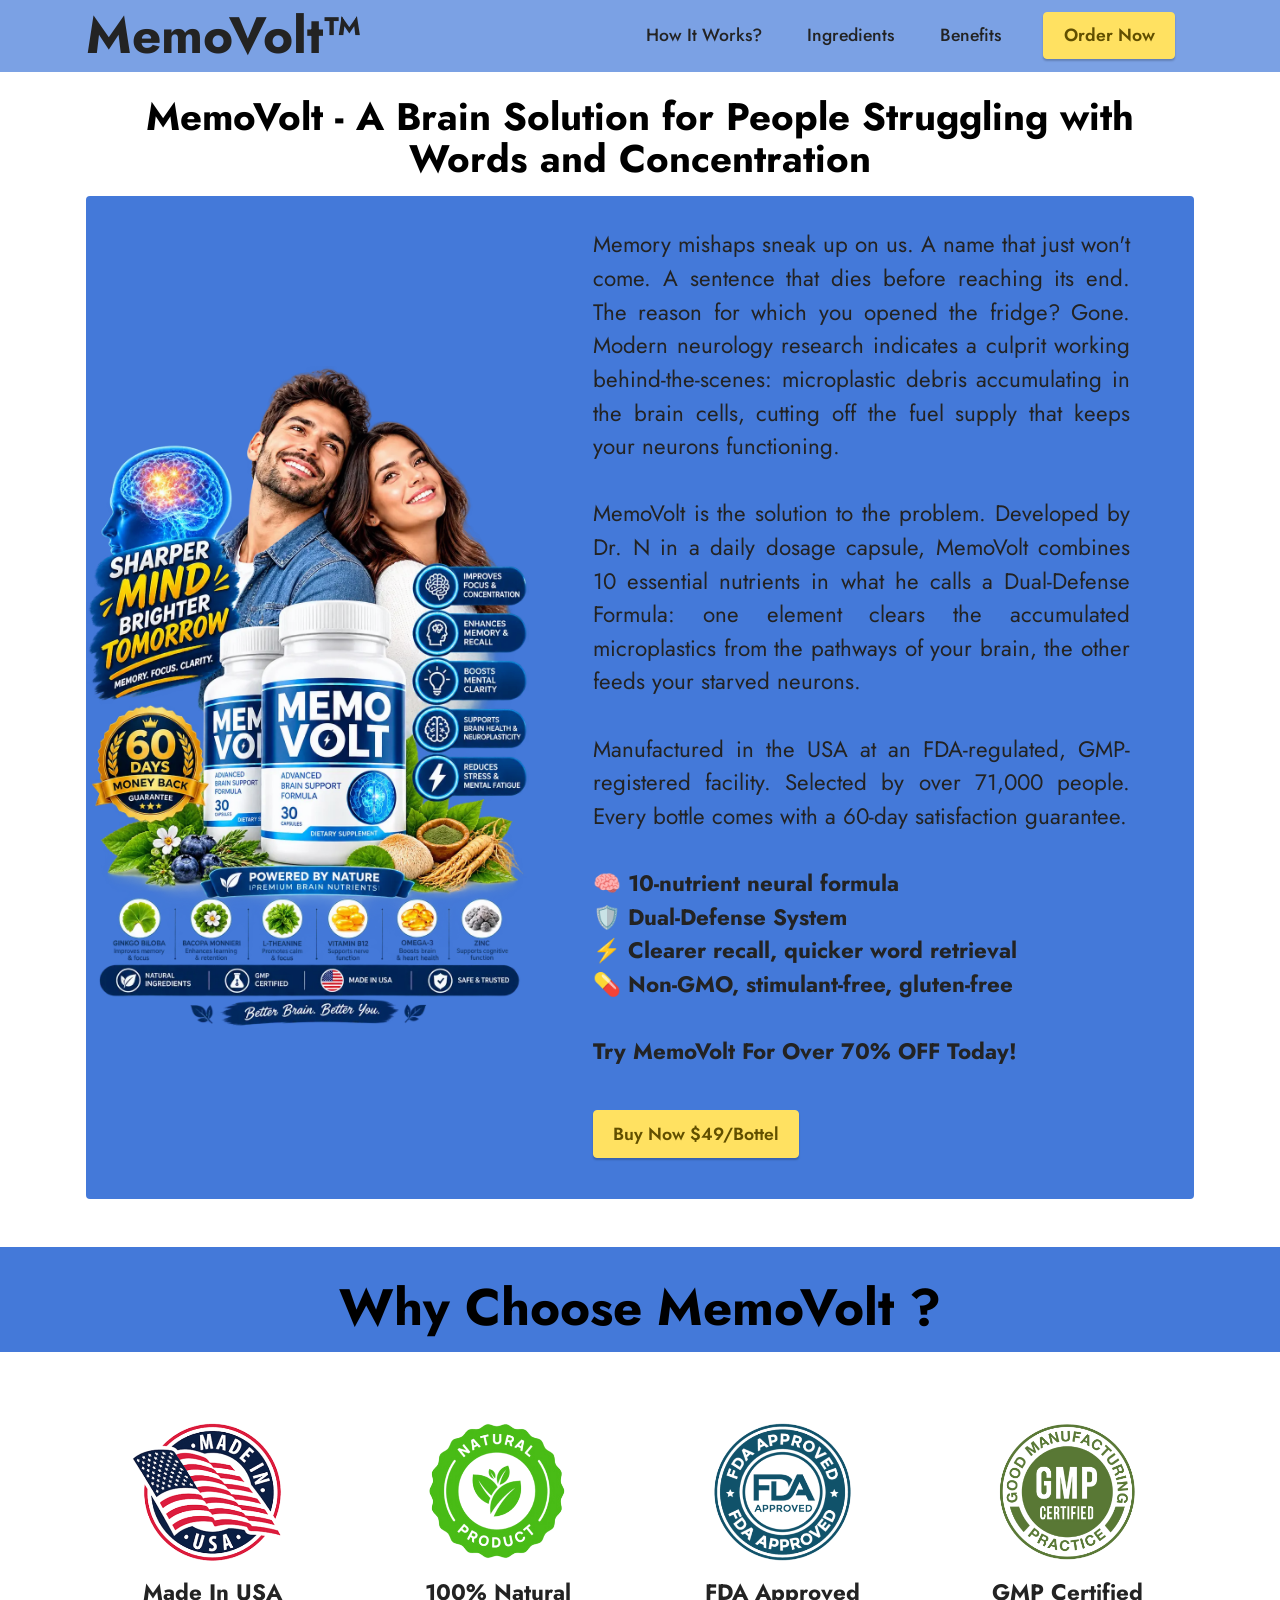
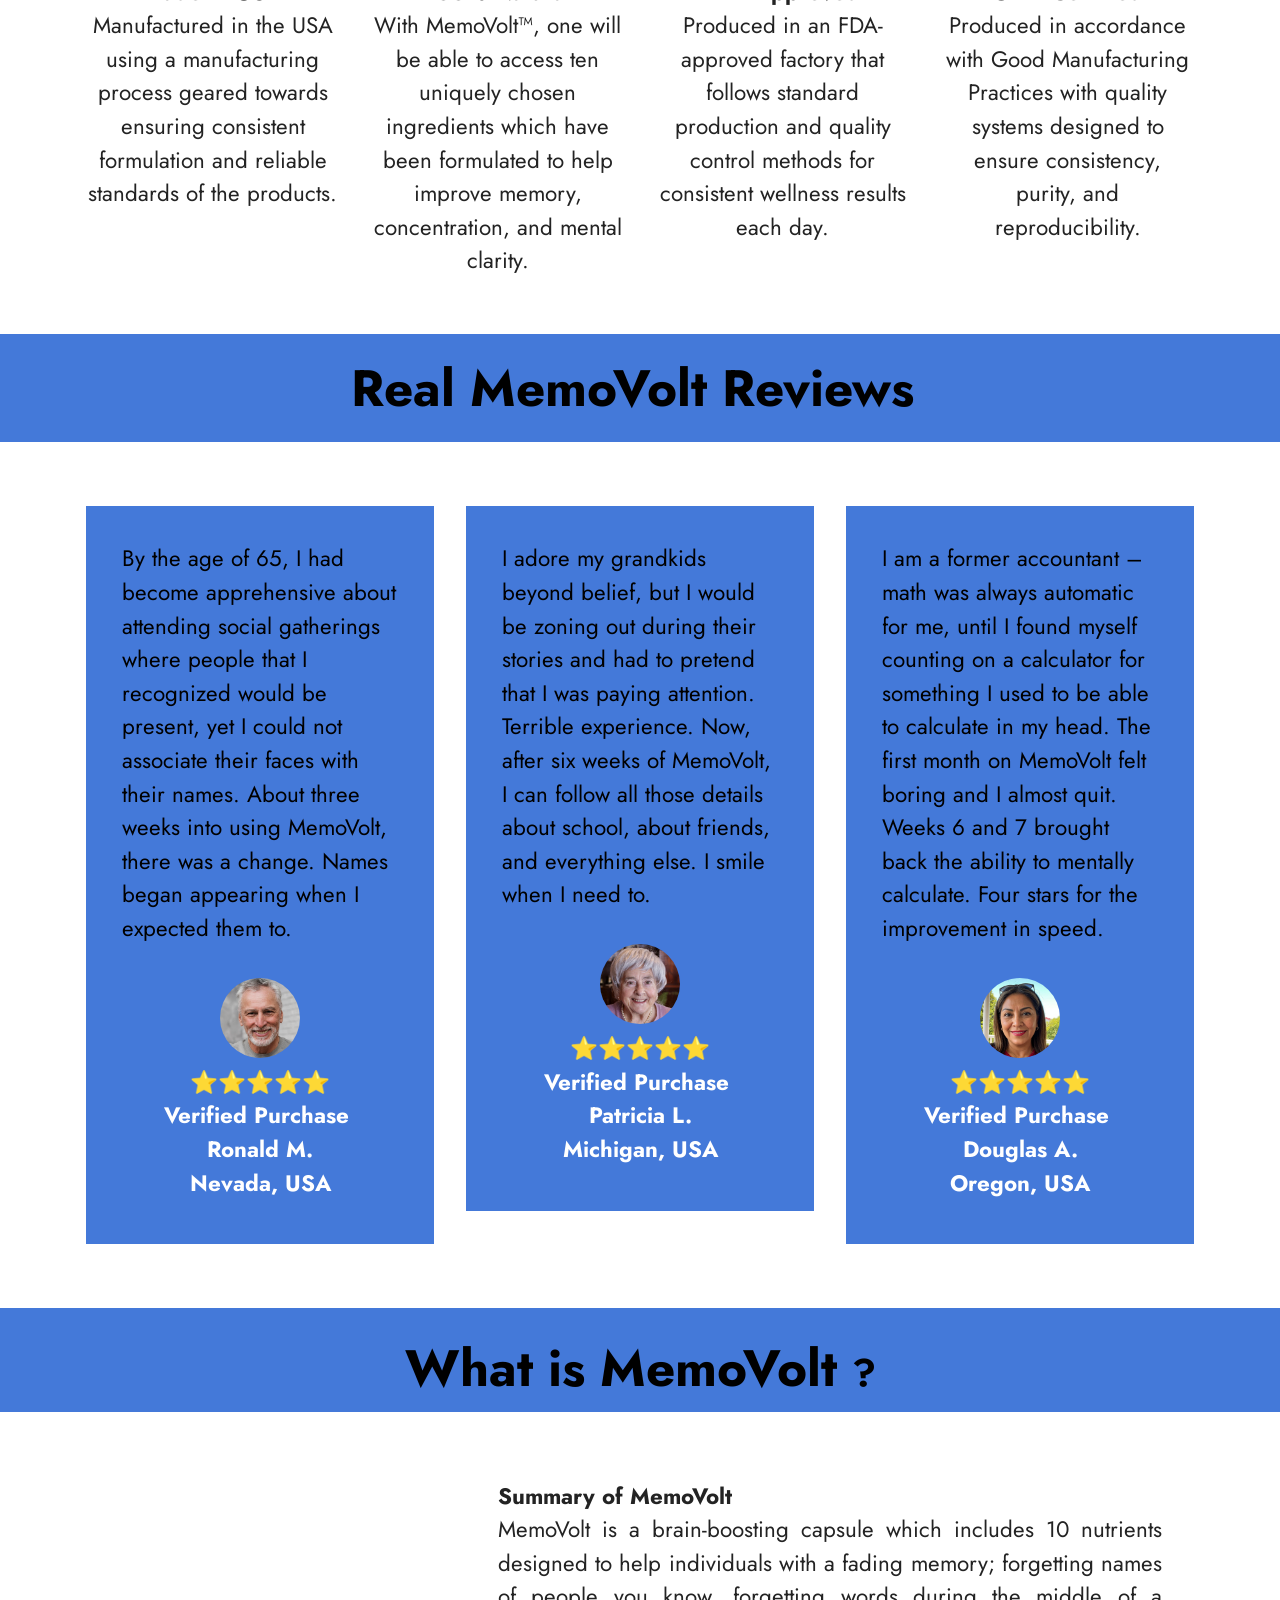
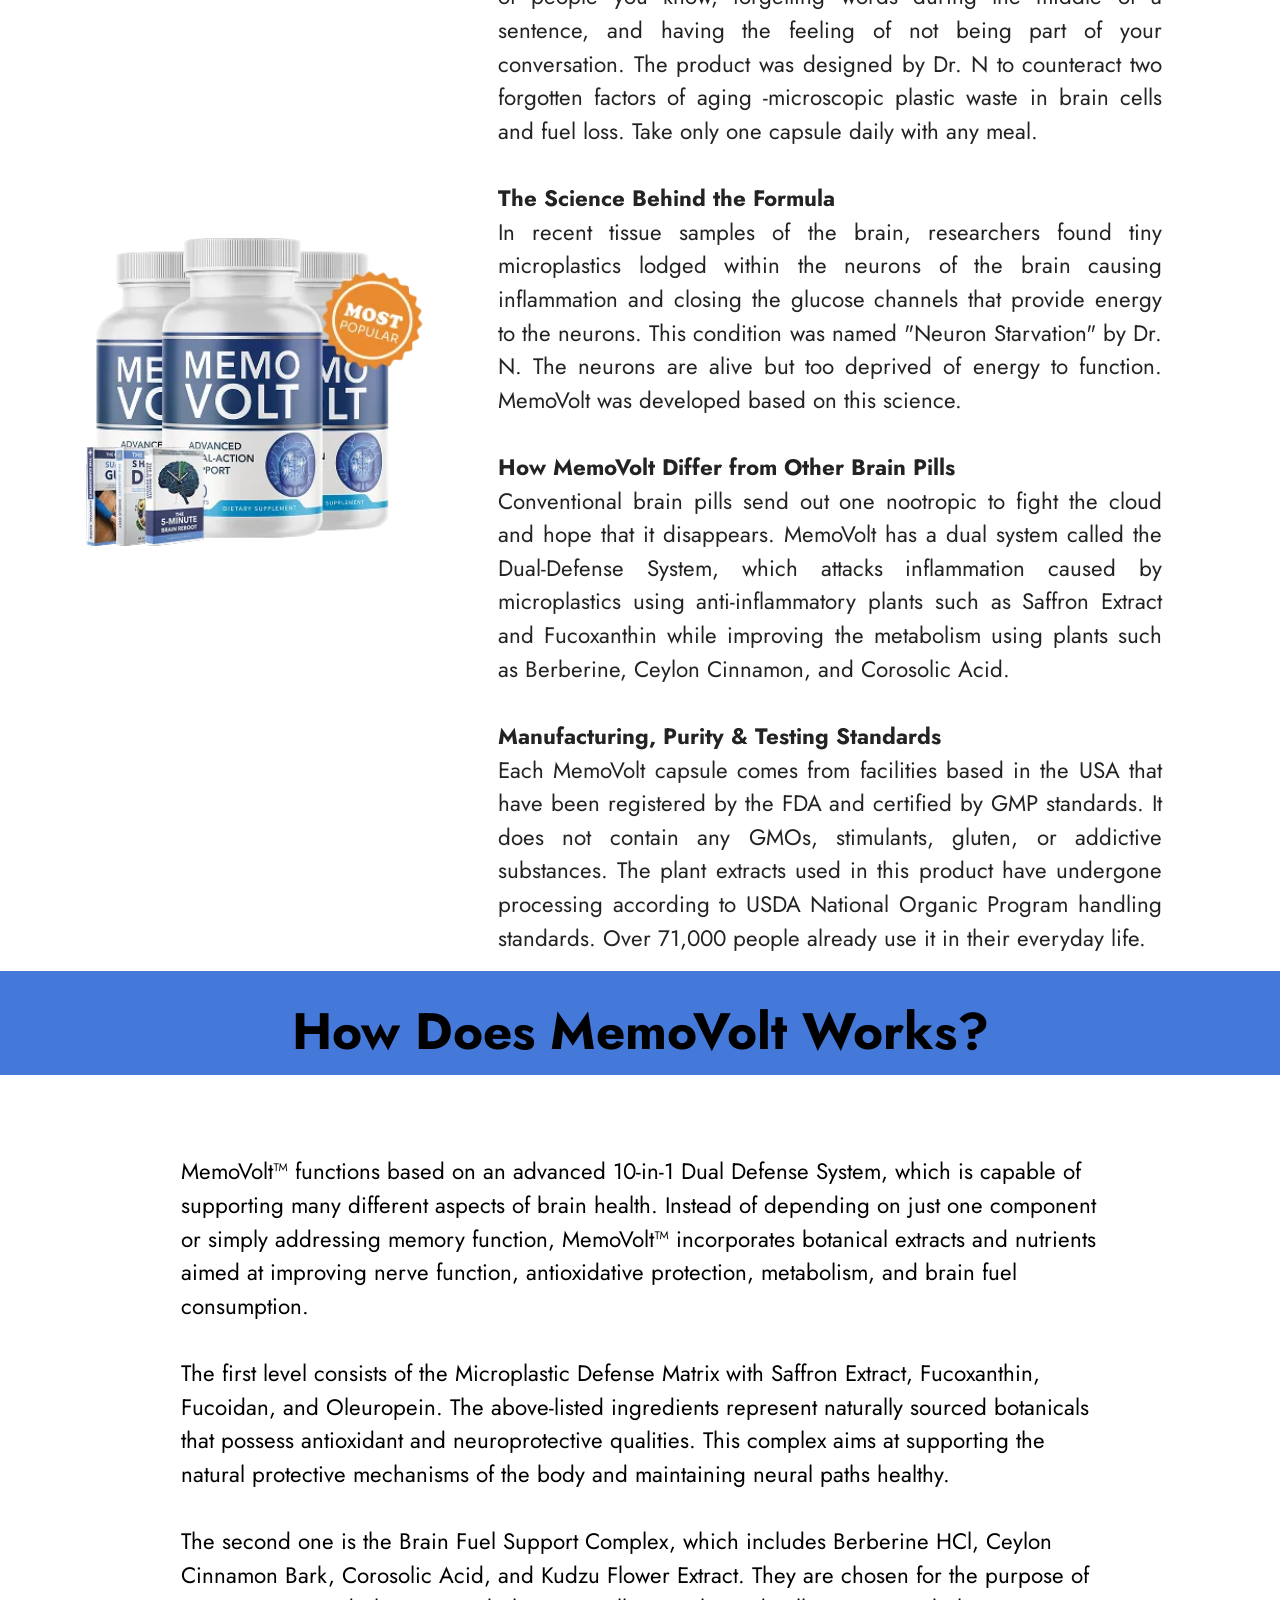
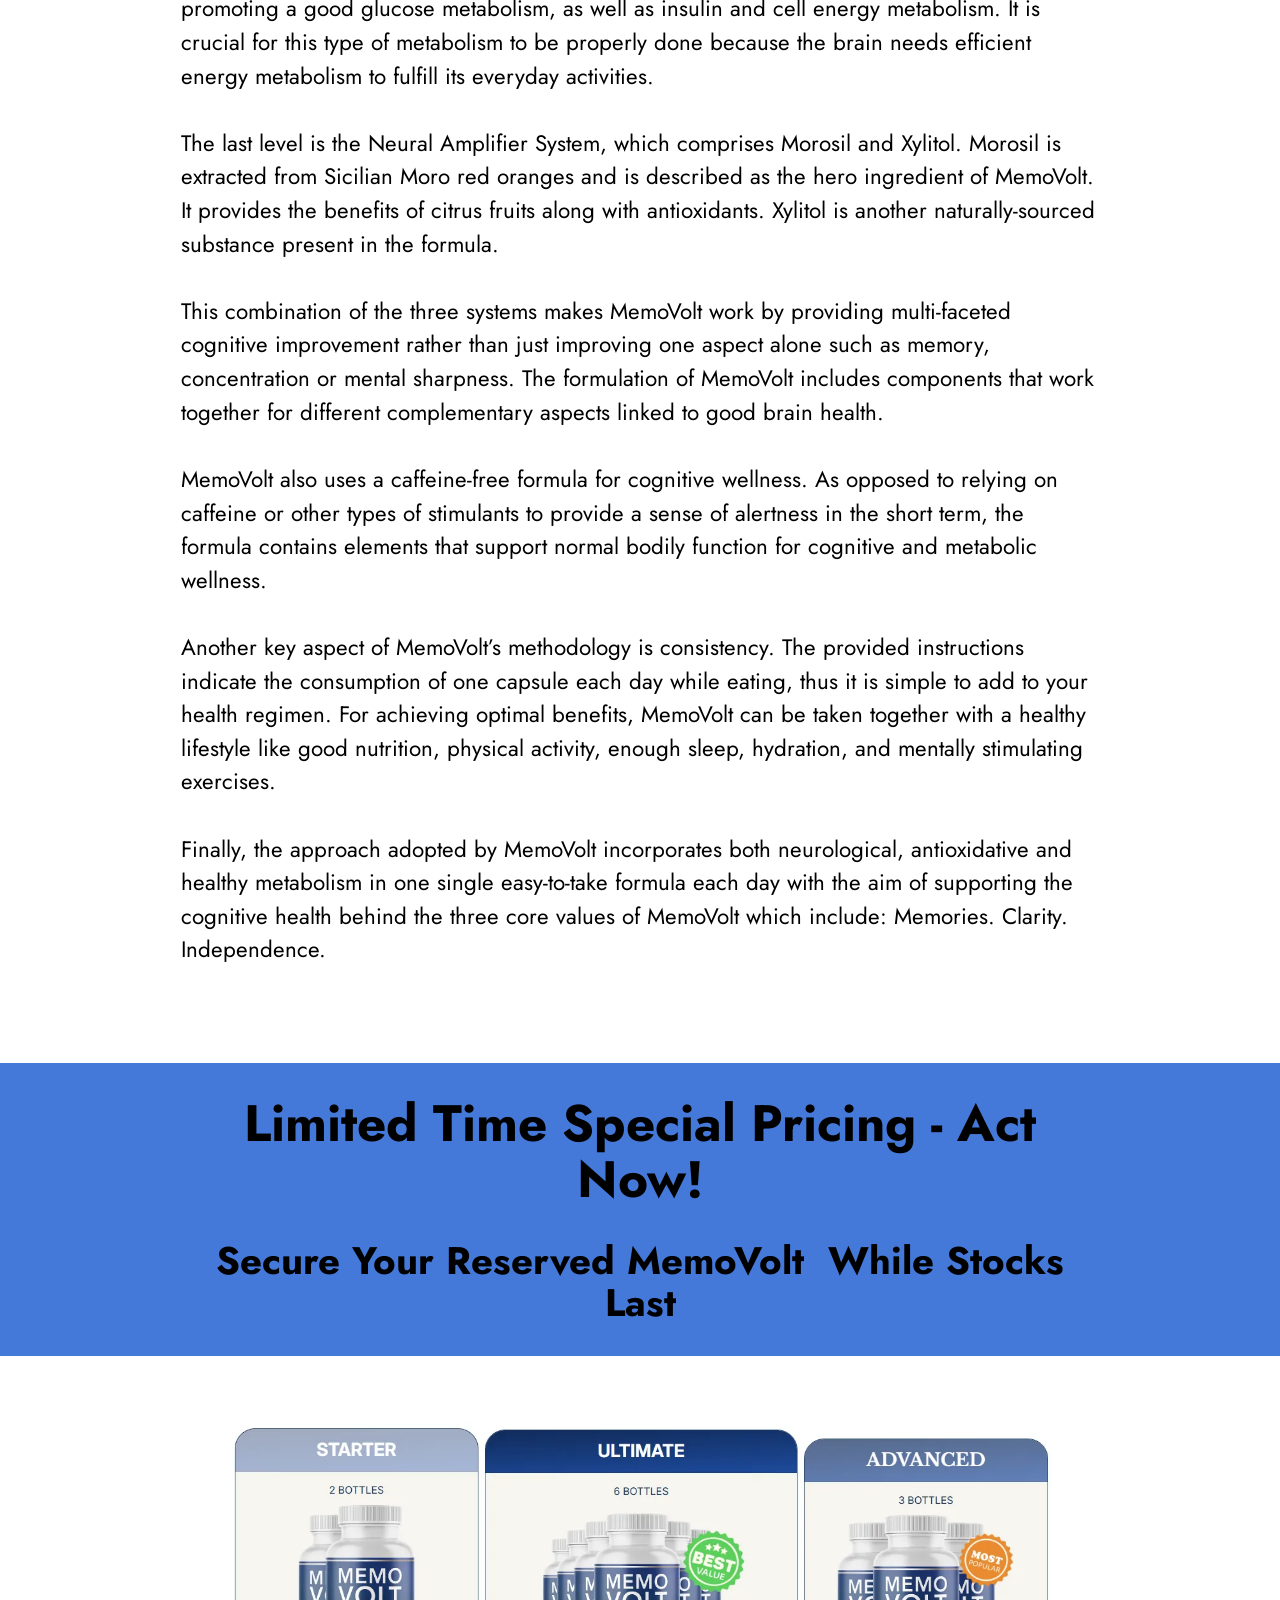
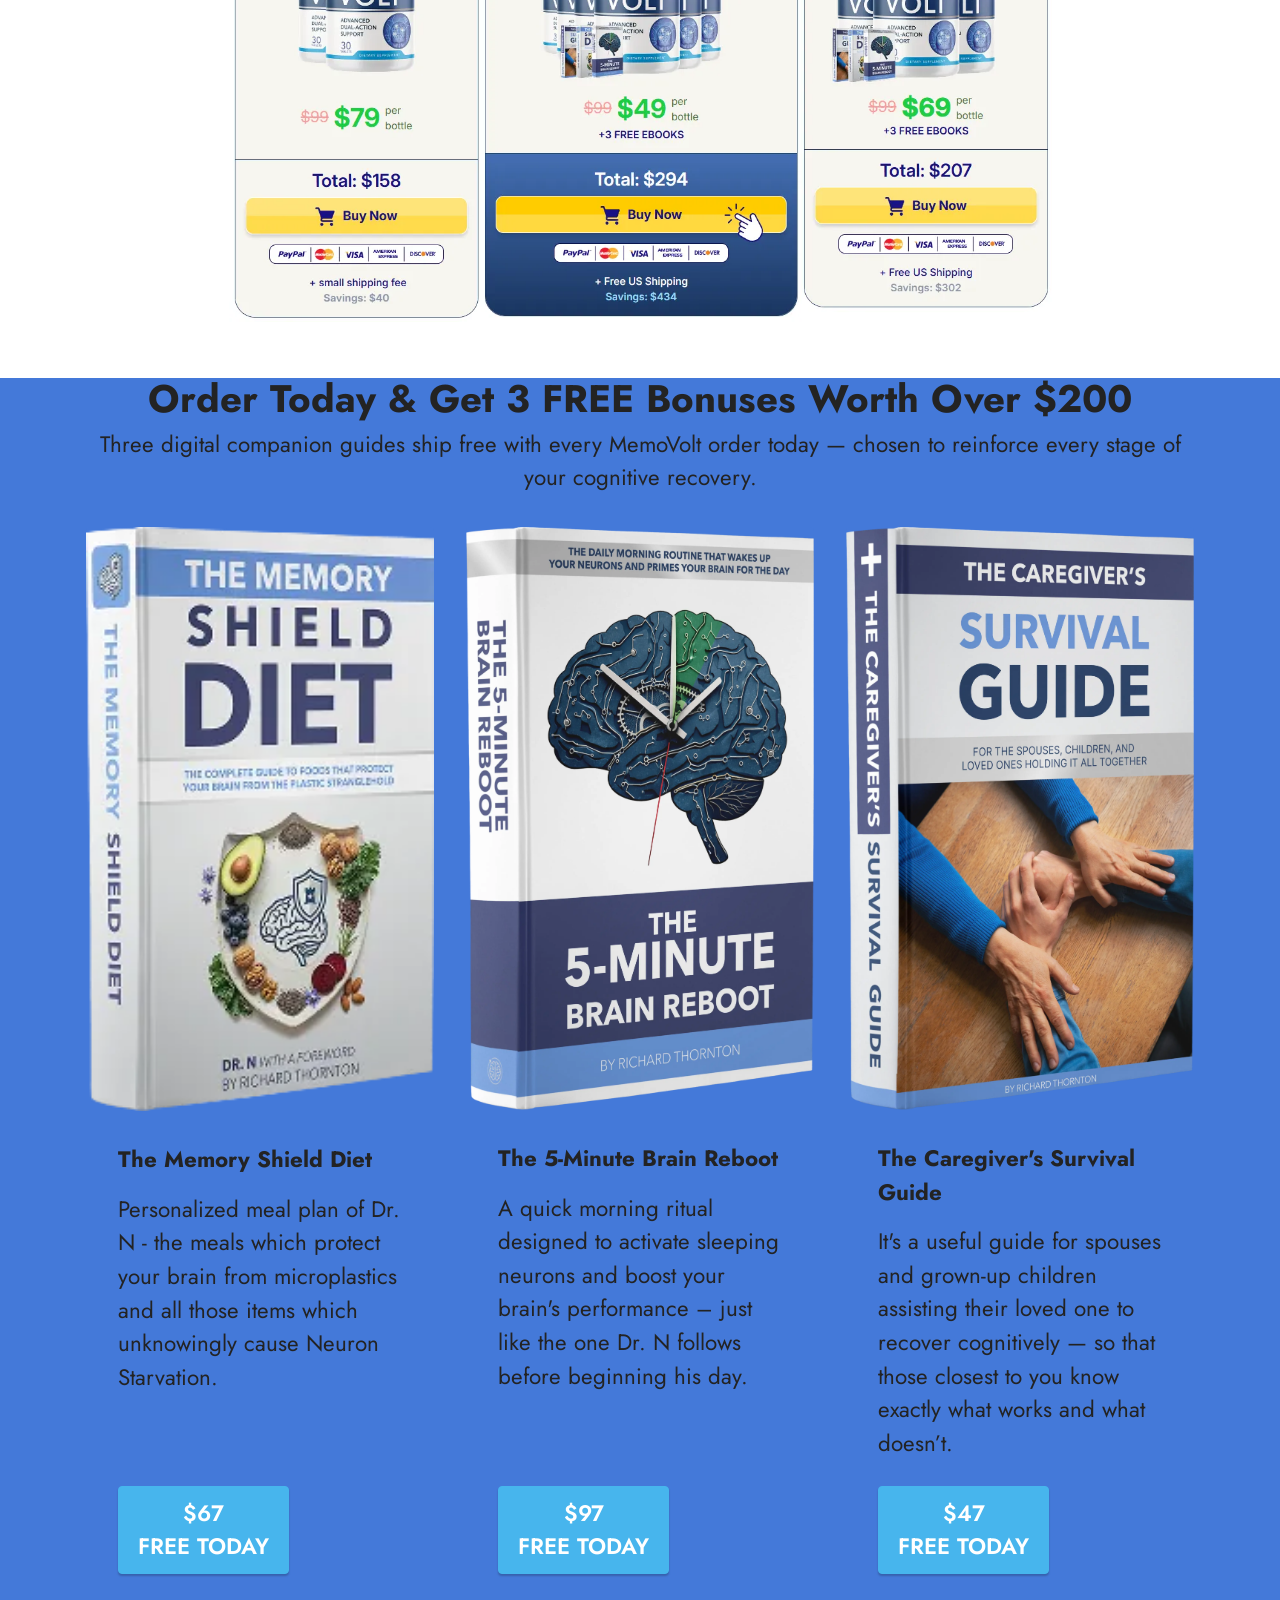
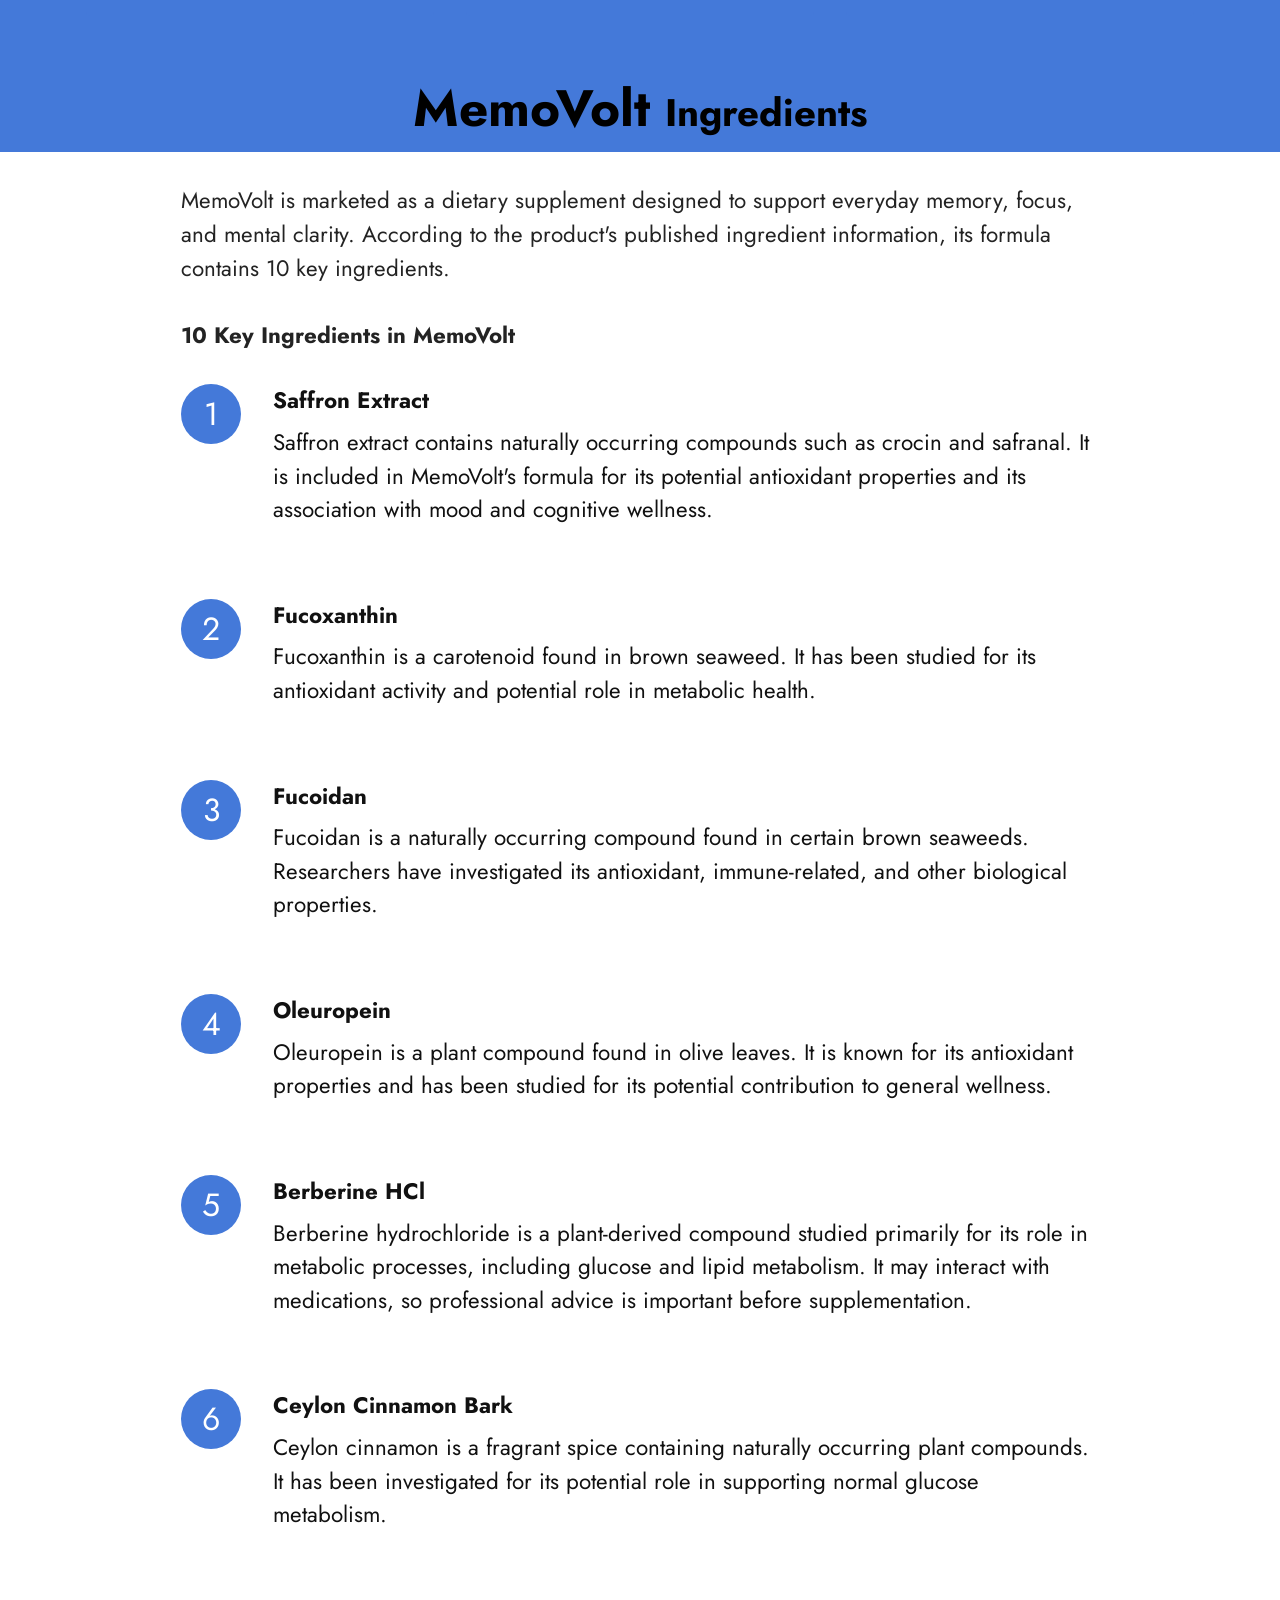
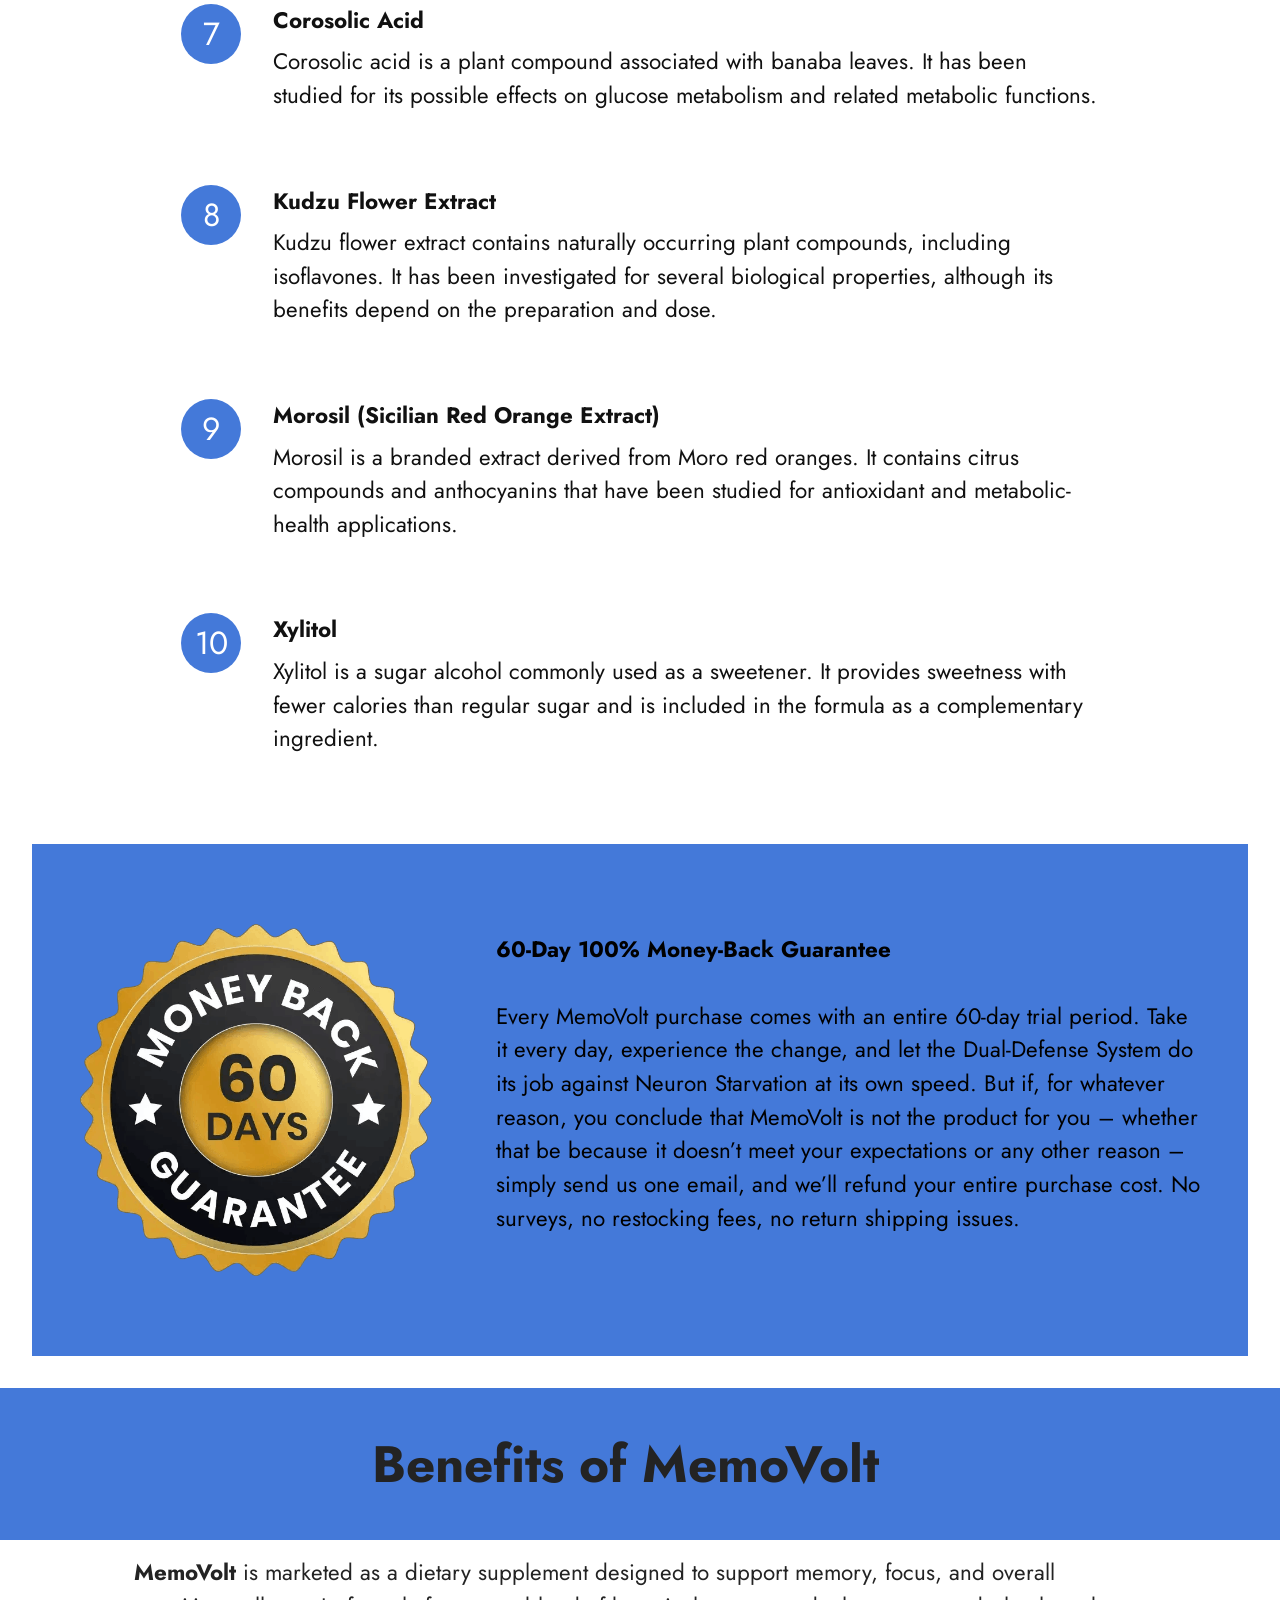
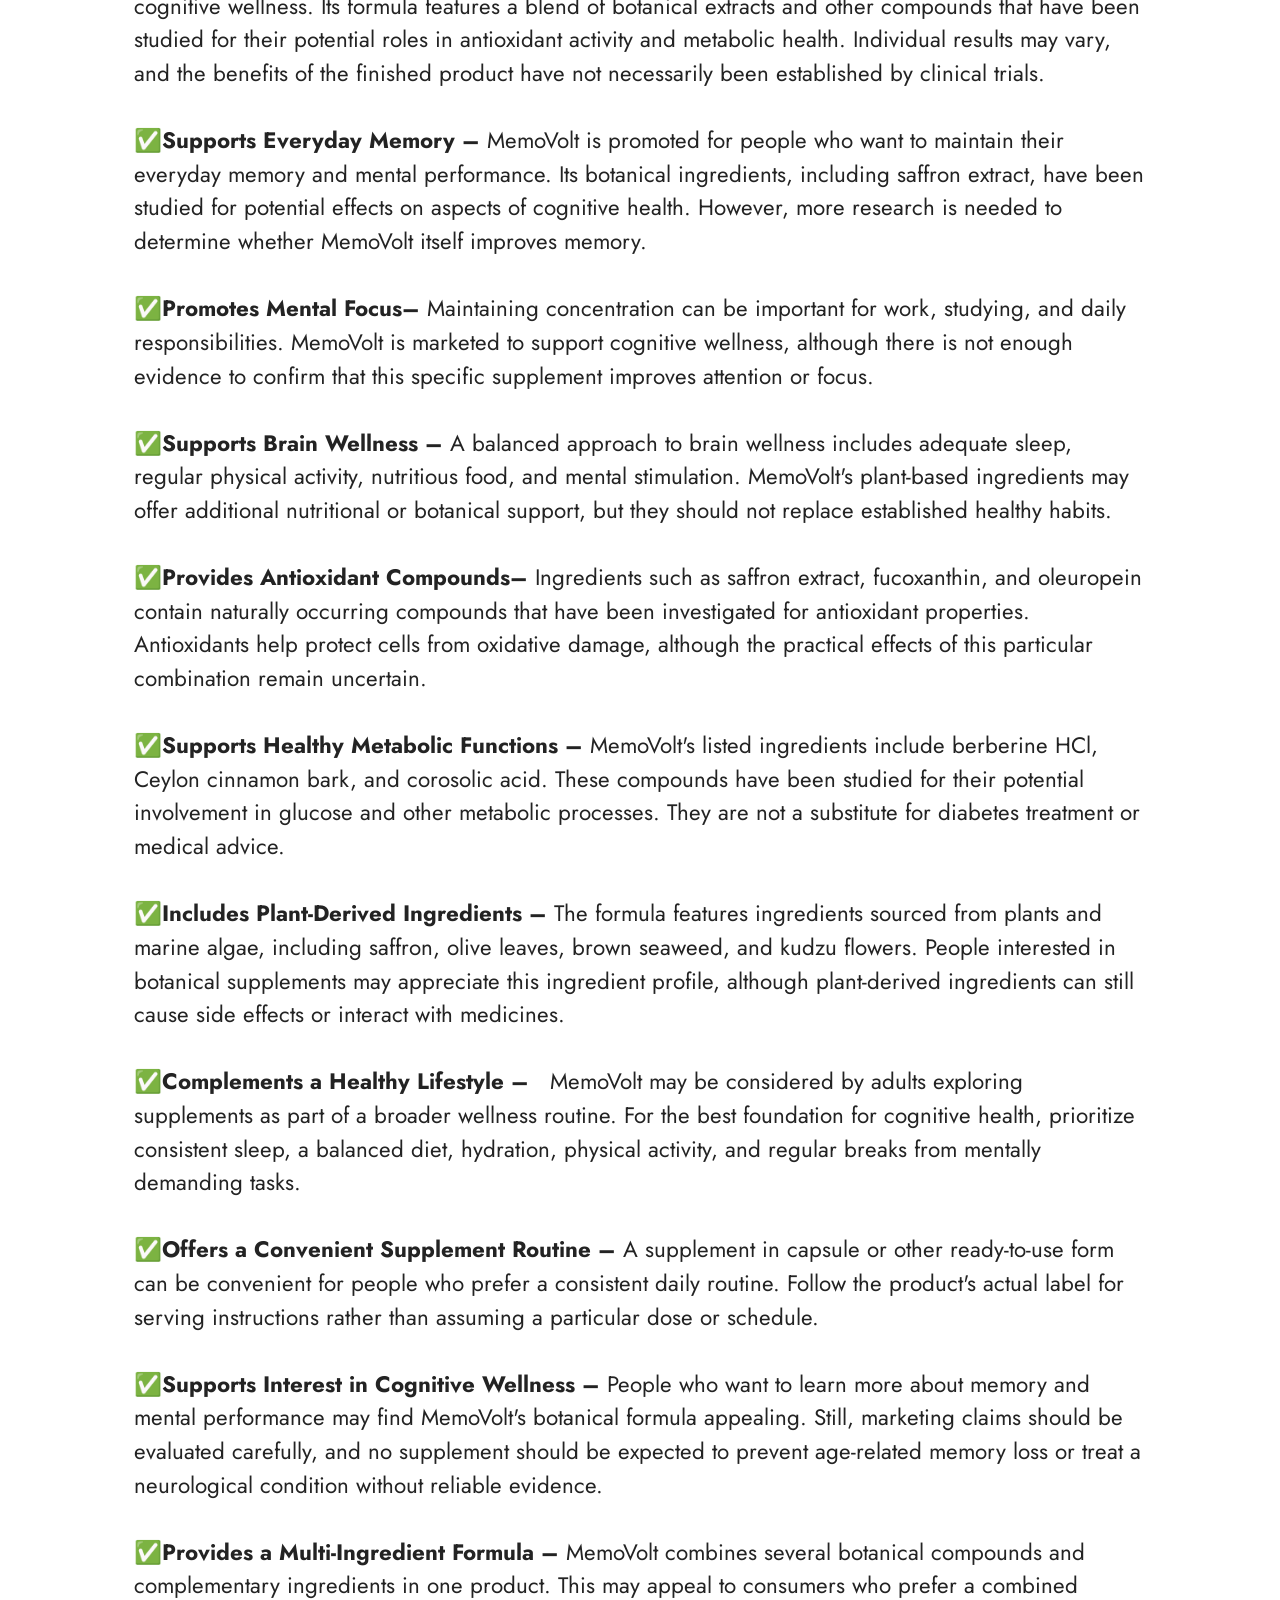
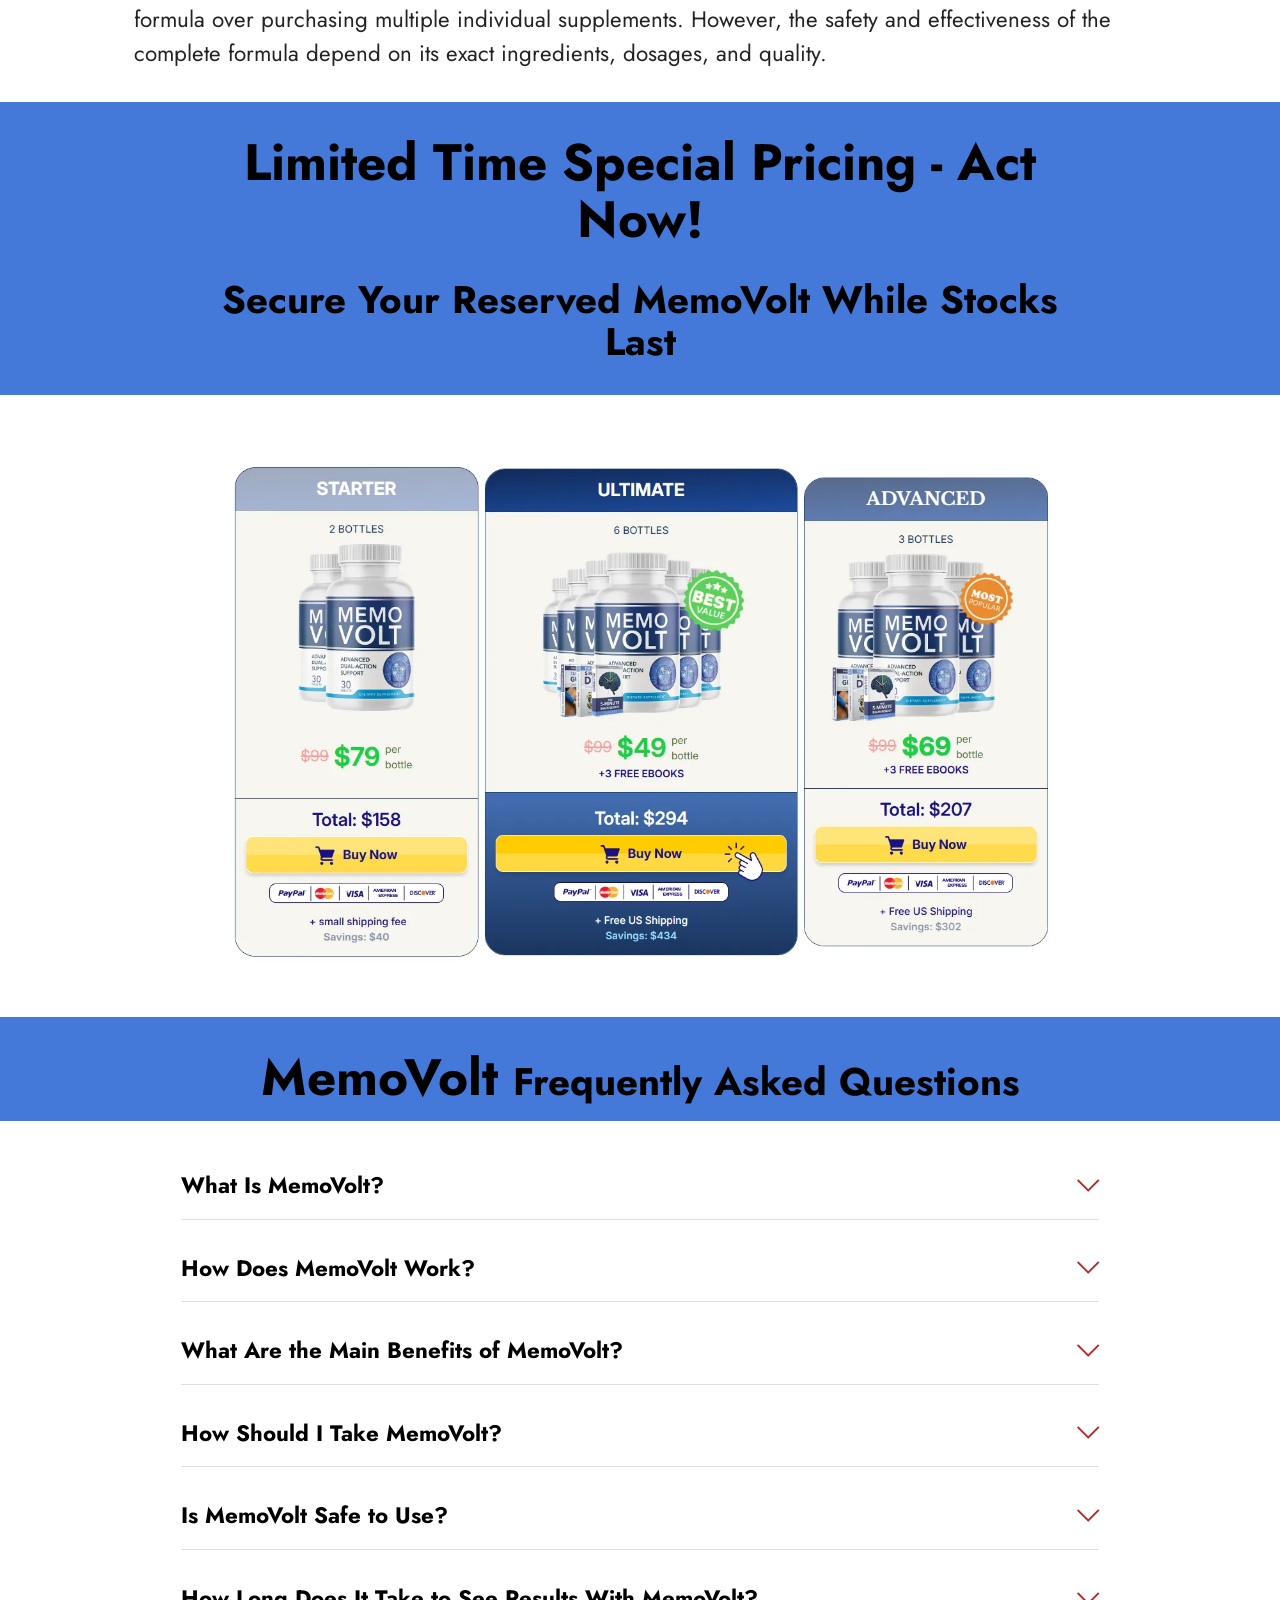
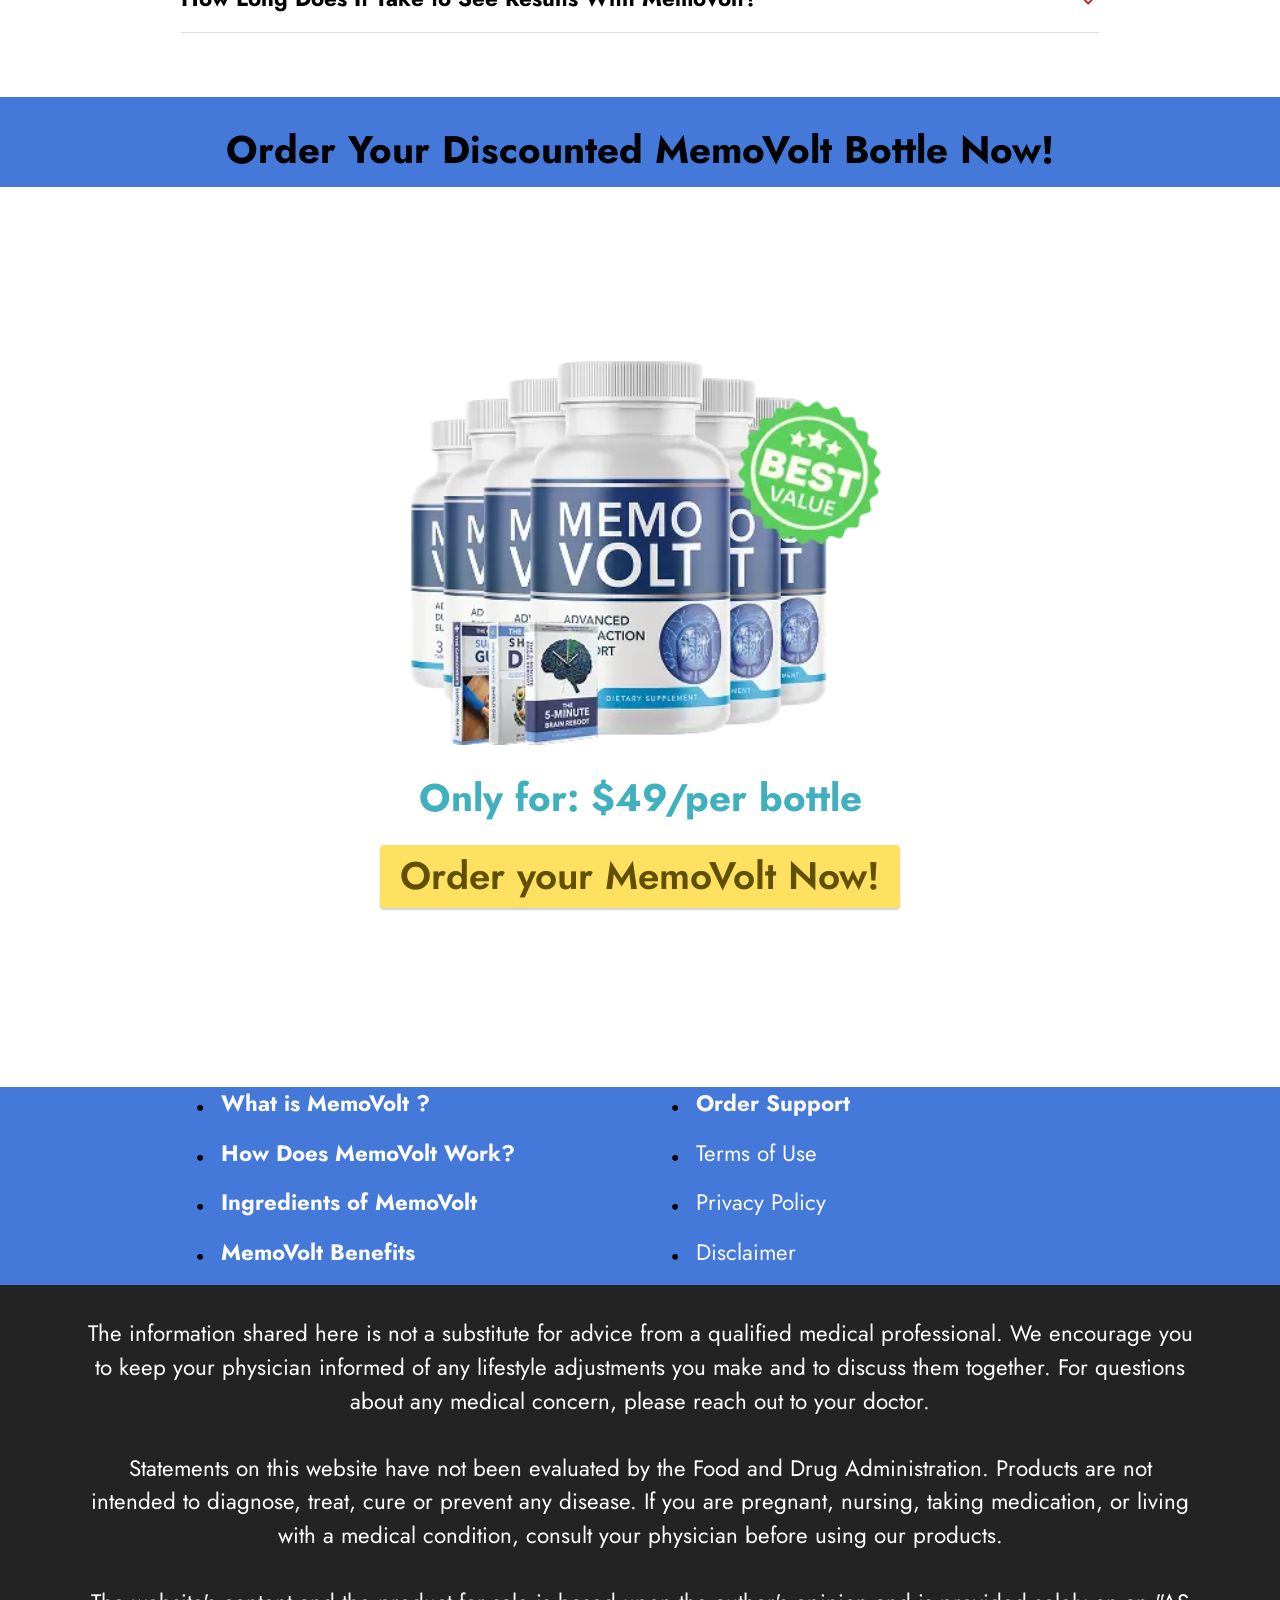
==== index.html @ 7f2c9cbf "Add files via upload" ====
<!DOCTYPE html>
<html  lang="en">
<head>
  <!-- Site made with Mobirise Website Builder v6.1.12, https://mobirise.com -->
  <meta charset="UTF-8">
  <meta http-equiv="X-UA-Compatible" content="IE=edge">
  <meta name="generator" content="Mobirise v6.1.12, mobirise.com">
  <meta name="viewport" content="width=device-width, initial-scale=1, minimum-scale=1">
  <link rel="shortcut icon" href="assets/images/memovolt-pills-1.webp" type="image/x-icon">
  <meta name="description" content="Discover MemoVolt™, a dietary supplement designed to support memory, focus, and cognitive wellness. Explore its ingredients, potential benefits, how it works, and important safety information to help you make an informed decision.">
  
  
  <title>MemoVolt™ Review: Ingredients, Benefits, and Memory Support</title>
  <link rel="stylesheet" href="assets/web/assets/mobirise-icons2/mobirise2.css">
  <link rel="stylesheet" href="assets/web/assets/mobirise-icons/mobirise-icons.css">
  <link rel="stylesheet" href="assets/bootstrap/css/bootstrap.min.css">
  <link rel="stylesheet" href="assets/dropdown/css/style.css">
  <link rel="stylesheet" href="assets/socicon/css/styles.css">
  <link rel="stylesheet" href="assets/theme/css/style.css">
  <link rel="preload" href="https://fonts.googleapis.com/css?family=Jost:100,200,300,400,500,600,700,800,900,100i,200i,300i,400i,500i,600i,700i,800i,900i&display=swap" as="style" onload="this.onload=null;this.rel='stylesheet'">
  <noscript><link rel="stylesheet" href="https://fonts.googleapis.com/css?family=Jost:100,200,300,400,500,600,700,800,900,100i,200i,300i,400i,500i,600i,700i,800i,900i&display=swap"></noscript>
  <link rel="preload" as="style" href="assets/mobirise/css/mbr-additional.css?v=YZCwNM"><link rel="stylesheet" href="assets/mobirise/css/mbr-additional.css?v=YZCwNM" type="text/css">

  
  
  
</head>
<body>
  
  <section data-bs-version="5.1" class="menu menu2 cid-tB0YZQqaCG" once="menu" id="menu2-0">
    
    <nav class="navbar navbar-dropdown navbar-expand-lg">
        <div class="container">
            <div class="navbar-brand">
                
                <span class="navbar-caption-wrap"><a class="navbar-caption text-black text-primary display-1" href="https://944c28biriim7x1lgevt0juo8j.hop.clickbank.net">MemoVolt™&nbsp;&nbsp;<br></a></span>
            </div>
            <button class="navbar-toggler" type="button" data-toggle="collapse" data-bs-toggle="collapse" data-target="#navbarSupportedContent" data-bs-target="#navbarSupportedContent" aria-controls="navbarNavAltMarkup" aria-expanded="false" aria-label="Toggle navigation">
                <div class="hamburger">
                    <span></span>
                    <span></span>
                    <span></span>
                    <span></span>
                </div>
            </button>
            <div class="collapse navbar-collapse" id="navbarSupportedContent">
                <ul class="navbar-nav nav-dropdown" data-app-modern-menu="true"><li class="nav-item"><a class="nav-link link text-black display-4" href="index.html#header3-1m">How It Works?</a></li>
                    <li class="nav-item"><a class="nav-link link text-black display-4" href="index.html#features20-x">
                            Ingredients</a></li>
                    <li class="nav-item"><a class="nav-link link text-black display-4" href="index.html#header3-1n">Benefits</a>
                    </li></ul>
                
                <div class="navbar-buttons mbr-section-btn"><a class="btn btn-warning display-4" href="https://944c28biriim7x1lgevt0juo8j.hop.clickbank.net">Order Now</a></div>
            </div>
        </div>
    </nav>
</section>

<section data-bs-version="5.1" class="header3 cid-tB10ubWVri" id="header3-1">

    

    
    

    <div class="align-center container">
        <div class="row justify-content-center">
            <div class="col-12 col-lg-9">
                
                
                
                
            </div>
        </div>
    </div>
</section>

<section data-bs-version="5.1" class="header3 cid-vszOKZhpDv" id="header3-27">

    

    
    

    <div class="align-center container">
        <div class="row justify-content-center">
            <div class="col-12 col-lg-12">
                
                <h2 class="mbr-section-subtitle mbr-fonts-style mb-3 display-2"><strong>MemoVolt - A Brain Solution for People Struggling with Words and Concentration</strong></h2>
                
                
            </div>
        </div>
    </div>
</section>

<section data-bs-version="5.1" class="features7 cid-vsFuxaL0VE" id="features7-2c">
    <!---->
    

    
    
    <div class="container">
        <div class="card-wrapper">
            <div class="row align-items-center">
                <div class="col-12 col-lg-5">
                    <div class="image-wrapper">
                        <a href="https://944c28biriim7x1lgevt0juo8j.hop.clickbank.net"><img src="assets/images/memovolt-hero.webp" alt="MemoVolt"></a>
                    </div>
                </div>
                <div class="col-12 col-lg">
                    <div class="text-box">
                        
                        <p class="mbr-text mbr-fonts-style display-7">Memory mishaps sneak up on us. A name that just won't come. A sentence that dies before reaching its end. The reason for which you opened the fridge? Gone. Modern neurology research indicates a culprit working behind-the-scenes: microplastic debris accumulating in the brain cells, cutting off the fuel supply that keeps your neurons functioning.<br><br>MemoVolt is the solution to the problem. Developed by Dr. N in a daily dosage capsule, MemoVolt combines 10 essential nutrients in what he calls a Dual-Defense Formula: one element clears the accumulated microplastics from the pathways of your brain, the other feeds your starved neurons.<br><br>Manufactured in the USA at an FDA-regulated, GMP-registered facility. Selected by over 71,000 people. Every bottle comes with a 60-day satisfaction guarantee.<br><br><strong>🧠 10-nutrient neural formula
</strong><br><strong>🛡️ Dual-Defense System
<br>⚡ Clearer recall, quicker word retrieval
<br>💊 Non-GMO, stimulant-free, gluten-free</strong><strong><br></strong><br><strong>Try&nbsp;MemoVolt&nbsp;For Over 70% OFF Today!&nbsp;</strong><br></p>
                        
                        <div class="mbr-section-btn pt-3"><a href="https://944c28biriim7x1lgevt0juo8j.hop.clickbank.net" class="btn btn-warning display-4">Buy Now $49/Bottel</a></div>
                    </div>
                </div>
            </div>
        </div>
    </div>
</section>

<section data-bs-version="5.1" class="header3 cid-vzd1JweBTf" id="header3-3o">

    

    
    

    <div class="align-center container">
        <div class="row justify-content-center">
            <div class="col-12 col-lg-12">
                
                <h2 class="mbr-section-subtitle mbr-fonts-style mb-3 display-1"><strong>Why Choose MemoVolt</strong><strong style="font-size: 3.2rem;">&nbsp;?</strong></h2>
                
                
            </div>
        </div>
    </div>
</section>

<section data-bs-version="5.1" class="gallery5 mbr-gallery cid-vszOlzmzra" id="gallery5-26">
    

    
    

    <div class="container">
        
        <div class="row mbr-gallery mt-4">
            <div class="col-12 col-md-6 col-lg-3 item gallery-image active">
                <div class="item-wrapper" data-toggle="modal" data-bs-toggle="modal" data-target="#vzdq15ef94-modal" data-bs-target="#vzdq15ef94-modal">
                    <img class="w-100" src="assets/images/made-in-usa-500x300.png" alt="Made In USA" data-slide-to="0" data-bs-slide-to="0" data-target="#lb-vzdq15ef94" data-bs-target="#lb-vzdq15ef94">
                    <div class="icon-wrapper">
                        <span class="mobi-mbri mobi-mbri-search mbr-iconfont mbr-iconfont-btn"></span>
                    </div>
                </div>
                <h1 class="mbr-item-subtitle mbr-fonts-style align-center mb-2 mt-2 display-7"><div><strong>Made In USA</strong></div><div>Manufactured in the USA using a manufacturing process geared towards ensuring consistent formulation and reliable standards of the products.</div><div>
</div><div>
</div><div>
</div><div>
</div></h1>
            </div>
            <div class="col-12 col-md-6 col-lg-3 item gallery-image">
                <div class="item-wrapper" data-toggle="modal" data-bs-toggle="modal" data-target="#vzdq15ef94-modal" data-bs-target="#vzdq15ef94-modal">
                    <img class="w-100" src="assets/images/natural-product-500x300.png" alt="100% Natural" data-slide-to="1" data-bs-slide-to="1" data-target="#lb-vzdq15ef94" data-bs-target="#lb-vzdq15ef94">
                    <div class="icon-wrapper">
                        <span class="mobi-mbri mobi-mbri-search mbr-iconfont mbr-iconfont-btn"></span>
                    </div>
                </div>
                <h1 class="mbr-item-subtitle mbr-fonts-style align-center mb-2 mt-2 display-7"><div><span style="font-size: 1.4rem;"><strong>100% Natural</strong></span></div><div>With MemoVolt™, one will be able to access ten uniquely chosen ingredients which have been formulated to help improve memory, concentration, and mental clarity.</div><div>
</div><div>
</div><div>
</div></h1>
            </div>
            
            <div class="col-12 col-md-6 col-lg-3 item gallery-image">
                <div class="item-wrapper" data-toggle="modal" data-bs-toggle="modal" data-target="#vzdq15ef94-modal" data-bs-target="#vzdq15ef94-modal">
                    <img class="w-100" src="assets/images/fda-approved-500x300.png" alt="FDA Approved" data-slide-to="2" data-bs-slide-to="2" data-target="#lb-vzdq15ef94" data-bs-target="#lb-vzdq15ef94">
                    <div class="icon-wrapper">
                        <span class="mobi-mbri mobi-mbri-search mbr-iconfont mbr-iconfont-btn"></span>
                    </div>
                </div>
                <h1 class="mbr-item-subtitle mbr-fonts-style align-center mb-2 mt-2 display-7"><div><strong>FDA Approved</strong></div><div>Produced in an FDA-approved factory that follows standard production and quality control methods for consistent wellness results each day.</div><div>
</div><div>
</div></h1>
            </div><div class="col-12 col-md-6 col-lg-3 item gallery-image">
                <div class="item-wrapper" data-toggle="modal" data-bs-toggle="modal" data-target="#vzdq15ef94-modal" data-bs-target="#vzdq15ef94-modal">
                    <img class="w-100" src="assets/images/gmp-certified-500x300.png" alt="GMP Certified" data-slide-to="3" data-bs-slide-to="3" data-target="#lb-vzdq15ef94" data-bs-target="#lb-vzdq15ef94">
                    <div class="icon-wrapper">
                        <span class="mobi-mbri mobi-mbri-search mbr-iconfont mbr-iconfont-btn"></span>
                    </div>
                </div>
                <h1 class="mbr-item-subtitle mbr-fonts-style align-center mb-2 mt-2 display-7"><div><strong>GMP Certified</strong></div><div>Produced in accordance with Good Manufacturing Practices with quality systems designed to ensure consistency, purity, and reproducibility.</div><div>
</div><div>
</div><div>
</div></h1>
            </div>
        </div>

        <div class="modal mbr-slider" tabindex="-1" role="dialog" aria-hidden="true" id="vzdq15ef94-modal">
            <div class="modal-dialog" role="document">
                <div class="modal-content">
                    <div class="modal-body">
                        <div class="carousel slide" id="lb-vzdq15ef94" data-interval="5000" data-bs-interval="5000">
                            <div class="carousel-inner">
                                <div class="carousel-item active">
                                    <img class="d-block w-100" src="assets/images/made-in-usa-500x300.png" alt="Mobirise Website Builder">
                                </div>
                                <div class="carousel-item">
                                    <img class="d-block w-100" src="assets/images/natural-product-500x300.png" alt="Mobirise Website Builder">
                                </div>
                                
                                <div class="carousel-item">
                                    <img class="d-block w-100" src="assets/images/fda-approved-500x300.png" alt="Mobirise Website Builder">
                                </div><div class="carousel-item">
                                    <img class="d-block w-100" src="assets/images/gmp-certified-500x300.png" alt="Mobirise Website Builder">
                                </div>
                            </div>
                            <ol class="carousel-indicators">
                                <li data-slide-to="0" data-bs-slide-to="0" class="active" data-target="#lb-vzdq15ef94" data-bs-target="#lb-vzdq15ef94"></li>
                                <li data-slide-to="1" data-bs-slide-to="1" data-target="#lb-vzdq15ef94" data-bs-target="#lb-vzdq15ef94"></li>
                                <li data-slide-to="2" data-bs-slide-to="2" data-target="#lb-vzdq15ef94" data-bs-target="#lb-vzdq15ef94"></li>
                                <li data-slide-to="3" data-bs-slide-to="3" data-target="#lb-vzdq15ef94" data-bs-target="#lb-vzdq15ef94"></li>
                            </ol>
                            <a role="button" href="" class="close" data-dismiss="modal" data-bs-dismiss="modal" aria-label="Close">
                            </a>
                            <a class="carousel-control-prev carousel-control" role="button" data-slide="prev" data-bs-slide="prev" href="#lb-vzdq15ef94">
                                <span class="mobi-mbri mobi-mbri-arrow-prev" aria-hidden="true"></span>
                                <span class="sr-only visually-hidden">Previous</span>
                            </a>
                            <a class="carousel-control-next carousel-control" role="button" data-slide="next" data-bs-slide="next" href="#lb-vzdq15ef94">
                                <span class="mobi-mbri mobi-mbri-arrow-next" aria-hidden="true"></span>
                                <span class="sr-only visually-hidden">Next</span>
                            </a>
                        </div>
                    </div>
                </div>
            </div>
        </div>
    </div>
</section>

<section data-bs-version="5.1" class="content6 cid-vsJlN0BLRY" id="content6-2f">
    
    <div class="container">
        <div class="row justify-content-center">
            <div class="col-md-12 col-lg-10">
                <hr class="line">
                <p class="mbr-text align-center mbr-fonts-style my-4 display-1"><strong>Real&nbsp;MemoVolt&nbsp;Reviews&nbsp;</strong><br></p>
                <hr class="line">
            </div>
        </div>
    </div>
</section>

<section data-bs-version="5.1" class="people04 cid-vweRgNTzRw" id="people04-2m">
	
	
	<div class="container">
		
		<div class="row mbr-masonry" data-masonry="{&quot;percentPosition&quot;: true }">
			
			<div class="item features-without-image col-12 col-md-6 col-lg-4 active">
				<div class="item-wrapper">
					<div class="card-box align-left">
						<p class="card-text mbr-fonts-style display-7">By the age of 65, I had become apprehensive about attending social gatherings where people that I recognized would be present, yet I could not associate their faces with their names. About three weeks into using MemoVolt, there was a change. Names began appearing when I expected them to.<br>
						</p>
						<div class="img-wrapper mt-4 mb-2">
							<img src="assets/images/memovolt-review-1.webp" data-slide-to="1" data-bs-slide-to="1" alt="Ronald M. Nevada, USA">
						</div>
						<h5 class="card-title mbr-fonts-style display-7"><strong>⭐⭐⭐⭐⭐</strong><br><strong>Verified Purchase&nbsp;</strong><br><div><strong>Ronald M.
</strong></div><div><strong>Nevada, USA</strong></div><div><strong>
</strong></div><div><strong>
</strong></div></h5>
					</div>
				</div>
			</div>
			<div class="item features-without-image col-12 col-md-6 col-lg-4">
				<div class="item-wrapper">
					<div class="card-box align-left">
						<p class="card-text mbr-fonts-style display-7">I adore my grandkids beyond belief, but I would be zoning out during their stories and had to pretend that I was paying attention. Terrible experience. Now, after six weeks of MemoVolt, I can follow all those details about school, about friends, and everything else. I smile when I need to.<br>
						</p>
						<div class="img-wrapper mt-4 mb-2">
							<img src="assets/images/memovolt-review-2.webp" data-slide-to="2" data-bs-slide-to="2" alt="Patricia L. Michigan, USA">
						</div>
						<h5 class="card-title mbr-fonts-style display-7">
							<strong>⭐⭐⭐⭐⭐</strong><br><strong>Verified Purchase&nbsp;</strong><div><strong>Patricia L.
</strong></div><div><strong>Michigan, USA</strong></div><div><strong>
</strong></div><div><strong>
</strong></div></h5>
					</div>
				</div>
			</div>
			
			<div class="item features-without-image col-12 col-md-6 col-lg-4">
				<div class="item-wrapper">
					<div class="card-box align-left">
						<p class="card-text mbr-fonts-style display-7">I am a former accountant – math was always automatic for me, until I found myself counting on a calculator for something I used to be able to calculate in my head. The first month on MemoVolt felt boring and I almost quit. Weeks 6 and 7 brought back the ability to mentally calculate. Four stars for the improvement in speed.<br>
						</p>
						<div class="img-wrapper mt-4 mb-2">
							<img src="assets/images/memovolt-review-3.webp" data-slide-to="4" data-bs-slide-to="4" alt="Douglas A. Oregon, USA">
						</div>
						<h5 class="card-title mbr-fonts-style display-7"><strong>⭐⭐⭐⭐⭐</strong><br><strong>Verified Purchase&nbsp;</strong><br><div><strong>Douglas A.
</strong></div><div><strong>Oregon, USA</strong></div><div><strong>
</strong></div></h5>
					</div>
				</div>
			</div>
			
		</div>
	</div>
</section>

<section data-bs-version="5.1" class="header3 cid-tB83YwBUMj" id="header3-1l">

    

    
    

    <div class="align-center container">
        <div class="row justify-content-center">
            <div class="col-12 col-lg-12">
                
                <h2 class="mbr-section-subtitle mbr-fonts-style mb-3 display-1"><strong>What is MemoVolt</strong><strong style="font-size: 3.2rem;">&nbsp;</strong><strong style="font-size: 2.4rem;">?</strong></h2>
                
                
            </div>
        </div>
    </div>
</section>

<section data-bs-version="5.1" class="header11 cid-tB1vWdJbT6" id="header11-a">

    

    
    

    <div class="container">
        <div class="row justify-content-center">
            <div class="col-12 col-md-4 image-wrapper">
                <a href="https://944c28biriim7x1lgevt0juo8j.hop.clickbank.net"><img class="w-100" src="assets/images/memovolt-pills.webp" alt="MemoVolt"></a>
            </div>
            <div class="col-12 col-md">
                <div class="text-wrapper text-center">
                    
                    <p class="mbr-text mbr-fonts-style display-7"><br><br><strong>Summary of MemoVolt
<br></strong>MemoVolt is a brain-boosting capsule which includes 10 nutrients designed to help individuals with a fading memory; forgetting names of people you know, forgetting words during the middle of a sentence, and having the feeling of not being part of your conversation. The product was designed by Dr. N to counteract two forgotten factors of aging -microscopic plastic waste in brain cells and fuel loss. Take only one capsule daily with any meal.<br><br><strong>The Science Behind the Formula
<br></strong>In recent tissue samples of the brain, researchers found tiny microplastics lodged within the neurons of the brain causing inflammation and closing the glucose channels that provide energy to the neurons. This condition was named "Neuron Starvation" by Dr. N. The neurons are alive but too deprived of energy to function. MemoVolt was developed based on this science.<br><br><strong>How MemoVolt Differ from Other Brain Pills
<br></strong>Conventional brain pills send out one nootropic to fight the cloud and hope that it disappears. MemoVolt has a dual system called the Dual-Defense System, which attacks inflammation caused by microplastics using anti-inflammatory plants such as Saffron Extract and Fucoxanthin while improving the metabolism using plants such as Berberine, Ceylon Cinnamon, and Corosolic Acid.<br><br><strong>Manufacturing, Purity &amp; Testing Standards
</strong><br>Each MemoVolt capsule comes from facilities based in the USA that have been registered by the FDA and certified by GMP standards. It does not contain any GMOs, stimulants, gluten, or addictive substances. The plant extracts used in this product have undergone processing according to USDA National Organic Program handling standards. Over 71,000 people already use it in their everyday life.<br></p>
                    
                </div>
            </div>
        </div>
    </div>
</section>

<section data-bs-version="5.1" class="header3 cid-tB85bPoWQz" id="header3-1m">

    

    
    

    <div class="align-center container">
        <div class="row justify-content-center">
            <div class="col-12 col-lg-12">
                
                <h2 class="mbr-section-subtitle mbr-fonts-style mb-3 display-1"><strong>How Does MemoVolt</strong><strong style="font-size: 3.2rem;">&nbsp;Works?</strong></h2>
                
                
            </div>
        </div>
    </div>
</section>

<section data-bs-version="5.1" class="article12 cid-vyMVMAedC5" id="article12-2w">    
    
    <div class="container">
        <div class="row justify-content-center">
            <div class="col-md-12 col-lg-10">
                
                
                <p class="mbr-text mbr-fonts-style display-7">MemoVolt™ functions based on an advanced 10-in-1 Dual Defense System, which is capable of supporting many different aspects of brain health. Instead of depending on just one component or simply addressing memory function, MemoVolt™ incorporates botanical extracts and nutrients aimed at improving nerve function, antioxidative protection, metabolism, and brain fuel consumption.<br><br>The first level consists of the Microplastic Defense Matrix with Saffron Extract, Fucoxanthin, Fucoidan, and Oleuropein. The above-listed ingredients represent naturally sourced botanicals that possess antioxidant and neuroprotective qualities. This complex aims at supporting the natural protective mechanisms of the body and maintaining neural paths healthy.<br><br>The second one is the Brain Fuel Support Complex, which includes Berberine HCl, Ceylon Cinnamon Bark, Corosolic Acid, and Kudzu Flower Extract. They are chosen for the purpose of promoting a good glucose metabolism, as well as insulin and cell energy metabolism. It is crucial for this type of metabolism to be properly done because the brain needs efficient energy metabolism to fulfill its everyday activities.<br><br>The last level is the Neural Amplifier System, which comprises Morosil and Xylitol. Morosil is extracted from Sicilian Moro red oranges and is described as the hero ingredient of MemoVolt. It provides the benefits of citrus fruits along with antioxidants. Xylitol is another naturally-sourced substance present in the formula.<br><br>This combination of the three systems makes MemoVolt work by providing multi-faceted cognitive improvement rather than just improving one aspect alone such as memory, concentration or mental sharpness. The formulation of MemoVolt includes components that work together for different complementary aspects linked to good brain health.<br><br>MemoVolt also uses a caffeine-free formula for cognitive wellness. As opposed to relying on caffeine or other types of stimulants to provide a sense of alertness in the short term, the formula contains elements that support normal bodily function for cognitive and metabolic wellness.<br><br>Another key aspect of MemoVolt’s methodology is consistency. The provided instructions indicate the consumption of one capsule each day while eating, thus it is simple to add to your health regimen. For achieving optimal benefits, MemoVolt can be taken together with a healthy lifestyle like good nutrition, physical activity, enough sleep, hydration, and mentally stimulating exercises.<br><br>Finally, the approach adopted by MemoVolt incorporates both neurological, antioxidative and healthy metabolism in one single easy-to-take formula each day with the aim of supporting the cognitive health behind the three core values of MemoVolt which include: Memories. Clarity. Independence.<br>
                </p>
            </div>
        </div>
    </div>
</section>

<section data-bs-version="5.1" class="content4 cid-tB1yuhcVVi" id="content4-g">
    

    
    
    <div class="container">
        <div class="row justify-content-center">
            <div class="title col-md-12 col-lg-10">
                <h3 class="mbr-section-title mbr-fonts-style align-center mb-4 display-1"><strong>Limited Time Special Pricing - Act Now!</strong></h3>
                <h4 class="mbr-section-subtitle align-center mbr-fonts-style mb-4 display-2"><strong>Secure Your Reserved MemoVolt</strong><strong style="font-size: 2.4rem;">&nbsp; While Stocks Last</strong></h4>
                
            </div>
        </div>
    </div>
</section>

<section data-bs-version="5.1" class="header10 cid-vz5XPBPP81" id="header10-3m">

    

    

    <div class="align-center container">
        <div class="row justify-content-center">
            <div class="col-md-12 col-lg-9">
                
                
                
                <div class="image-wrap mt-4">
                    <a href="https://944c28biriim7x1lgevt0juo8j.hop.clickbank.net"><img src="assets/images/memovolt-orderpage.webp" alt="MemoVolt - Order Page" title="Ikaria Lean Belly Juice"></a><br>
                </div>
            </div>
        </div>
    </div>
</section>

<section data-bs-version="5.1" class="features3 cid-vzdjoyZdpQ" id="features3-3p">
    
    
    <div class="container">
        <div class="mbr-section-head">
            <h4 class="mbr-section-title mbr-fonts-style align-center mb-0 display-2"><strong>Order Today &amp; Get 3 FREE Bonuses Worth Over $200</strong></h4>
            <h5 class="mbr-section-subtitle mbr-fonts-style align-center mb-0 mt-2 display-5">Three digital companion guides ship free with every MemoVolt order today — chosen to reinforce every stage of your cognitive recovery.</h5>
        </div>
        <div class="row mt-4">
            <div class="item features-image col-12 col-md-6 col-lg-4">
                <div class="item-wrapper">
                    <div class="item-img">
                        <img src="assets/images/memovolt-bonus-book-1.webp" alt="Mobirise Website Builder">
                    </div>
                    <div class="item-content">
                        <h5 class="item-title mbr-fonts-style display-7"><strong>The Memory Shield Diet</strong></h5>
                        
                        <p class="mbr-text mbr-fonts-style mt-3 display-7">Personalized meal plan of Dr. N - the meals which protect your brain from microplastics and all those items which unknowingly cause Neuron Starvation.</p>
                    </div>
                    <div class="mbr-section-btn item-footer mt-2"><a href="https://944c28biriim7x1lgevt0juo8j.hop.clickbank.net" class="btn item-btn btn-info display-7" target="_blank">$67
<br>FREE TODAY</a></div>
                </div>
            </div>
            <div class="item features-image col-12 col-md-6 col-lg-4">
                <div class="item-wrapper">
                    <div class="item-img">
                        <img src="assets/images/memovolt-bonus-2.webp" alt="Mobirise Website Builder">
                    </div>
                    <div class="item-content">
                        <h5 class="item-title mbr-fonts-style display-7"><strong>The 5-Minute Brain Reboot</strong></h5>
                        
                        <p class="mbr-text mbr-fonts-style mt-3 display-7">A quick morning ritual designed to activate sleeping neurons and boost your brain's performance – just like the one Dr. N follows before beginning his day.</p>
                    </div>
                    <div class="mbr-section-btn item-footer mt-2"><a href="https://944c28biriim7x1lgevt0juo8j.hop.clickbank.net" class="btn item-btn btn-info display-7" target="_blank">$97
<br>FREE TODAY</a></div>
                </div>
            </div>
            <div class="item features-image col-12 col-md-6 col-lg-4">
                <div class="item-wrapper">
                    <div class="item-img">
                        <img src="assets/images/memovolt-bonus-3.webp" alt="Mobirise Website Builder">
                    </div>
                    <div class="item-content">
                        <h5 class="item-title mbr-fonts-style display-7"><strong>The Caregiver's Survival Guide</strong></h5>
                        
                        <p class="mbr-text mbr-fonts-style mt-3 display-7">It's a useful guide for spouses and grown-up children assisting their loved one to recover cognitively — so that those closest to you know exactly what works and what doesn’t.<br></p>
                    </div>
                    <div class="mbr-section-btn item-footer mt-2"><a href="https://944c28biriim7x1lgevt0juo8j.hop.clickbank.net" class="btn item-btn btn-info display-7" target="_blank">$47
<br>FREE TODAY</a></div>
                </div>
            </div>
        </div>
    </div>
</section>

<section data-bs-version="5.1" class="header3 cid-tB85MvgqdZ" id="header3-1o">

    

    
    

    <div class="align-center container">
        <div class="row justify-content-center">
            <div class="col-12 col-lg-12">
                
                <h2 class="mbr-section-subtitle mbr-fonts-style mb-3 display-1"><strong style="font-size: 3.2rem;"><b>MemoVolt&nbsp;</b><span style="font-size: 2.4rem;"><b>Ingredients</b></span></strong></h2>
                
                
            </div>
        </div>
    </div>
</section>

<section data-bs-version="5.1" class="content5 cid-tB1AZH7rno" id="content5-n">
    
    <div class="container">
        <div class="row justify-content-center">
            <div class="col-md-12 col-lg-10">
                
                
                <p class="mbr-text mbr-fonts-style display-7">MemoVolt is marketed as a dietary supplement designed to support everyday memory, focus, and mental clarity. According to the product's published ingredient information, its formula contains 10 key ingredients.<br><br><strong>10 Key Ingredients in MemoVolt</strong><br></p>
            </div>
        </div>
    </div>
</section>

<section data-bs-version="5.1" class="features19 cid-vyOtKOZu0x" id="features20-3a">

    

    
    
    <div class="container">
        <div class="row justify-content-center">
            
            <div class="col-12 col-md-10">
                <div class="item mbr-flex">
                    <div class="icon-box">
                        <span class="step-number mbr-fonts-style display-5">1</span>
                    </div>
                    <div class="text-box">
                        <h4 class="icon-title card-title mbr-black mbr-fonts-style display-7"><strong>Saffron Extract</strong></h4>
                        <h5 class="icon-text mbr-black mbr-fonts-style display-7">Saffron extract contains naturally occurring compounds such as crocin and safranal. It is included in MemoVolt's formula for its potential antioxidant properties and its association with mood and cognitive wellness.</h5>
                    </div>
                </div>
                <div class="item mbr-flex">
                    <div class="icon-box">
                        <span class="step-number mbr-fonts-style display-5">2</span>
                    </div>
                    <div class="text-box">
                        <h4 class="icon-title card-title mbr-black mbr-fonts-style display-7"><strong>Fucoxanthin</strong></h4>
                        <h5 class="icon-text mbr-black mbr-fonts-style display-7">Fucoxanthin is a carotenoid found in brown seaweed. It has been studied for its antioxidant activity and potential role in metabolic health.</h5>
                    </div>
                </div>
                <div class="item mbr-flex">
                    <div class="icon-box">
                        <span class="step-number mbr-fonts-style display-5">3</span>
                    </div>
                    <div class="text-box">
                        <h4 class="icon-title card-title mbr-black mbr-fonts-style display-7"><strong>Fucoidan</strong></h4>
                        <h5 class="icon-text mbr-black mbr-fonts-style display-7">Fucoidan is a naturally occurring compound found in certain brown seaweeds. Researchers have investigated its antioxidant, immune-related, and other biological properties.</h5>
                    </div>
                </div>
                <div class="item mbr-flex">
                    <div class="icon-box">
                        <span class="step-number mbr-fonts-style display-5">4</span>
                    </div>
                    <div class="text-box">
                        <h4 class="icon-title card-title mbr-black mbr-fonts-style display-7"><strong>Oleuropein</strong></h4>
                        <h5 class="icon-text mbr-black mbr-fonts-style display-7">Oleuropein is a plant compound found in olive leaves. It is known for its antioxidant properties and has been studied for its potential contribution to general wellness.</h5>
                    </div>
                </div>
                <div class="item mbr-flex">
                    <div class="icon-box">
                        <span class="step-number mbr-fonts-style display-5">5</span>
                    </div>
                    <div class="text-box">
                        <h4 class="icon-title card-title mbr-black mbr-fonts-style display-7"><strong>Berberine HCl</strong></h4>
                        <h5 class="icon-text mbr-black mbr-fonts-style display-7"><div>Berberine hydrochloride is a plant-derived compound studied primarily for its role in metabolic processes, including glucose and lipid metabolism. It may interact with medications, so professional advice is important before supplementation.</div></h5>
                    </div>
                </div>
                <div class="item mbr-flex">
                    <div class="icon-box">
                        <span class="step-number mbr-fonts-style display-5">6</span>
                    </div>
                    <div class="text-box">
                        <h4 class="icon-title card-title mbr-black mbr-fonts-style display-7"><strong>Ceylon Cinnamon Bark</strong></h4>
                        <h5 class="icon-text mbr-black mbr-fonts-style display-7">Ceylon cinnamon is a fragrant spice containing naturally occurring plant compounds. It has been investigated for its potential role in supporting normal glucose metabolism.</h5>
                    </div>
                </div>
                <div class="item mbr-flex">
                    <div class="icon-box">
                        <span class="step-number mbr-fonts-style display-5">7</span>
                    </div>
                    <div class="text-box">
                        <h4 class="icon-title card-title mbr-black mbr-fonts-style display-7"><strong>Corosolic Acid</strong></h4>
                        <h5 class="icon-text mbr-black mbr-fonts-style display-7">Corosolic acid is a plant compound associated with banaba leaves. It has been studied for its possible effects on glucose metabolism and related metabolic functions.</h5>
                    </div>
                </div>
                <div class="item mbr-flex">
                    <div class="icon-box">
                        <span class="step-number mbr-fonts-style display-5">8</span>
                    </div>
                    <div class="text-box">
                        <h4 class="icon-title card-title mbr-black mbr-fonts-style display-7"><strong>Kudzu Flower Extract</strong></h4>
                        <h5 class="icon-text mbr-black mbr-fonts-style display-7">Kudzu flower extract contains naturally occurring plant compounds, including isoflavones. It has been investigated for several biological properties, although its benefits depend on the preparation and dose.</h5>
                    </div>
                </div>
                <div class="item mbr-flex">
                    <div class="icon-box">
                        <span class="step-number mbr-fonts-style display-5">9</span>
                    </div>
                    <div class="text-box">
                        <h4 class="icon-title card-title mbr-black mbr-fonts-style display-7"><strong>Morosil (Sicilian Red Orange Extract)</strong></h4>
                        <h5 class="icon-text mbr-black mbr-fonts-style display-7">Morosil is a branded extract derived from Moro red oranges. It contains citrus compounds and anthocyanins that have been studied for antioxidant and metabolic-health applications.</h5>
                    </div>
                </div>
                <div class="item mbr-flex last">
                    <div class="icon-box">
                        <span class="step-number mbr-fonts-style display-5">10</span>
                    </div>
                    <div class="text-box">
                        <h4 class="icon-title card-title mbr-black mbr-fonts-style display-7"><strong>Xylitol</strong></h4>
                        <h5 class="icon-text mbr-black mbr-fonts-style display-7">Xylitol is a sugar alcohol commonly used as a sweetener. It provides sweetness with fewer calories than regular sugar and is included in the formula as a complementary ingredient.</h5>
                    </div>
                </div>
            </div>
        </div>
    </div>
</section>

<section data-bs-version="5.1" class="features16 cid-tB70oq8oqH" id="features17-z">
    

    
    
    <div class="container-fluid">
        <div class="content-wrapper">
            <div class="row align-items-center">
                <div class="col-12 col-lg-4">
                    <div class="image-wrapper">
                        <a href="https://944c28biriim7x1lgevt0juo8j.hop.clickbank.net"><img src="assets/images/guarantee-badge-612x612.png" alt="60-Day Money Back Guarantee"></a>
                    </div>
                </div>
                <div class="col-12 col-lg">
                    <div class="text-wrapper">
                        
                        <p class="mbr-text mbr-fonts-style mb-4 display-7"><strong>60-Day 100% Money-Back Guarantee
<br></strong><br>Every MemoVolt purchase comes with an entire 60-day trial period. Take it every day, experience the change, and let the Dual-Defense System do its job against Neuron Starvation at its own speed. But if, for whatever reason, you conclude that MemoVolt is not the product for you – whether that be because it doesn’t meet your expectations or any other reason – simply send us one email, and we’ll refund your entire purchase cost. No surveys, no restocking fees, no return shipping issues.<br></p>
                        
                    </div>
                </div>
            </div>
        </div>
    </div>
</section>

<section data-bs-version="5.1" class="header3 cid-tB85KfdIqc" id="header3-1n">

    

    
    

    <div class="align-center container">
        <div class="row justify-content-center">
            <div class="col-12 col-lg-12">
                
                <h2 class="mbr-section-subtitle mbr-fonts-style mb-3 display-1"><strong>Benefits of MemoVolt</strong><strong style="font-size: 3.2rem;">&nbsp;&nbsp;</strong></h2>
                
                
            </div>
        </div>
    </div>
</section>

<section data-bs-version="5.1" class="content4 cid-vsCrrF8To7" id="content4-2a">
    

    
    
    <div class="container">
        <div class="row justify-content-center">
            <div class="title col-md-12 col-lg-11">
                
                <h2 class="mbr-section-subtitle align-center mbr-fonts-style mb-4 display-5"><div><strong>MemoVolt </strong>is marketed as a dietary supplement designed to support memory, focus, and overall cognitive wellness. Its formula features a blend of botanical extracts and other compounds that have been studied for their potential roles in antioxidant activity and metabolic health. Individual results may vary, and the benefits of the finished product have not necessarily been established by clinical trials.</div><div><strong><br></strong></div><div><div><strong>✅Supports Everyday Memory –</strong>&nbsp;MemoVolt is promoted for people who want to maintain their everyday memory and mental performance. Its botanical ingredients, including saffron extract, have been studied for potential effects on aspects of cognitive health. However, more research is needed to determine whether MemoVolt itself improves memory.</div></div><div><div><br></div></div><div><div><strong>✅Promotes Mental Focus– </strong>Maintaining concentration can be important for work, studying, and daily responsibilities. MemoVolt is marketed to support cognitive wellness, although there is not enough evidence to confirm that this specific supplement improves attention or focus.</div></div><div><div><br></div></div><div><div><strong>✅Supports Brain Wellness –</strong>&nbsp;A balanced approach to brain wellness includes adequate sleep, regular physical activity, nutritious food, and mental stimulation. MemoVolt's plant-based ingredients may offer additional nutritional or botanical support, but they should not replace established healthy habits.</div></div><div><div><br></div></div><div><div><strong>✅Provides Antioxidant Compounds– </strong>Ingredients such as saffron extract, fucoxanthin, and oleuropein contain naturally occurring compounds that have been investigated for antioxidant properties. Antioxidants help protect cells from oxidative damage, although the practical effects of this particular combination remain uncertain.</div></div><div><div><br></div></div><div><div><span style="font-size: 1.4rem;"><strong>✅Supports Healthy Metabolic Functions –</strong>&nbsp;MemoVolt's listed ingredients include berberine HCl, Ceylon cinnamon bark, and corosolic acid. These compounds have been studied for their potential involvement in glucose and other metabolic processes. They are not a substitute for diabetes treatment or medical advice.</span></div></div><div><div><span style="font-size: 1.4rem;"><br></span></div></div><div><div><span style="font-size: 1.4rem;"><strong>✅Includes Plant-Derived Ingredients –</strong>&nbsp;The formula features ingredients sourced from plants and marine algae, including saffron, olive leaves, brown seaweed, and kudzu flowers. People interested in botanical supplements may appreciate this ingredient profile, although plant-derived ingredients can still cause side effects or interact with medicines.</span></div></div><div><div><span style="font-size: 1.4rem;"><br></span></div></div><div><div><span style="font-size: 1.4rem;"><strong>✅Complements a Healthy Lifestyle –&nbsp; &nbsp;</strong>MemoVolt may be considered by adults exploring supplements as part of a broader wellness routine. For the best foundation for cognitive health, prioritize consistent sleep, a balanced diet, hydration, physical activity, and regular breaks from mentally demanding tasks.</span></div></div><div><div><span style="font-size: 1.4rem;"><br></span></div></div><div><div><span style="font-size: 1.4rem;"><strong>✅Offers a Convenient Supplement Routine –</strong>&nbsp;A supplement in capsule or other ready-to-use form can be convenient for people who prefer a consistent daily routine. Follow the product's actual label for serving instructions rather than assuming a particular dose or schedule.</span></div></div><div><div><span style="font-size: 1.4rem;"><br></span></div></div><div><div><span style="font-size: 1.4rem;"><strong>✅Supports Interest in Cognitive Wellness –</strong>&nbsp;People who want to learn more about memory and mental performance may find MemoVolt's botanical formula appealing. Still, marketing claims should be evaluated carefully, and no supplement should be expected to prevent age-related memory loss or treat a neurological condition without reliable evidence.</span></div></div><br><div><div><span style="font-size: 1.4rem;"><strong>✅Provides a Multi-Ingredient Formula –</strong>&nbsp;MemoVolt combines several botanical compounds and complementary ingredients in one product. This may appeal to consumers who prefer a combined formula over purchasing multiple individual supplements. However, the safety and effectiveness of the complete formula depend on its exact ingredients, dosages, and quality.</span></div></div></h2>
                
            </div>
        </div>
    </div>
</section>

<section data-bs-version="5.1" class="content4 cid-vw4Z0iI0Lr" id="content4-2g">
    

    
    
    <div class="container">
        <div class="row justify-content-center">
            <div class="title col-md-12 col-lg-10">
                <h3 class="mbr-section-title mbr-fonts-style align-center mb-4 display-1"><strong>Limited Time Special Pricing - Act Now!</strong></h3>
                <h4 class="mbr-section-subtitle align-center mbr-fonts-style mb-4 display-2"><strong>Secure Your Reserved MemoVolt</strong><strong style="font-size: 2.4rem;">&nbsp;While Stocks Last</strong></h4>
                
            </div>
        </div>
    </div>
</section>

<section data-bs-version="5.1" class="header10 cid-vz5YQl86nk" id="header10-3n">

    

    

    <div class="align-center container">
        <div class="row justify-content-center">
            <div class="col-md-12 col-lg-9">
                
                
                
                <div class="image-wrap mt-4">
                    <a href="https://944c28biriim7x1lgevt0juo8j.hop.clickbank.net"><img src="assets/images/memovolt-orderpage.webp" alt="MemoVolt - Order Page" title="Ikaria Lean Belly Juice"></a><br>
                </div>
            </div>
        </div>
    </div>
</section>

<section data-bs-version="5.1" class="header3 cid-tB88MG5MRU" id="header3-1p">

    

    
    

    <div class="align-center container">
        <div class="row justify-content-center">
            <div class="col-12 col-lg-12">
                
                <h2 class="mbr-section-subtitle mbr-fonts-style mb-3 display-1"><strong style="font-size: 51.2px;">MemoVolt&nbsp;</strong><strong style="font-size: 2.4rem;">Frequently Asked Questions</strong></h2>
                
                
            </div>
        </div>
    </div>
</section>

<section data-bs-version="5.1" class="content17 cid-vsCvjWYpuU" id="content17-2b">

    

    
    
    
    <div class="container">
        
            <div class="row justify-content-center">
                <div class="col-12 col-md-10">
                    
                    
                    <div id="bootstrap-toggle" class="toggle-panel accordionStyles tab-content">
                        <div class="card mb-3">
                            <div class="card-header" role="tab" id="headingOne">
                                <a role="button" class="collapsed panel-title text-black" data-toggle="collapse" data-bs-toggle="collapse" data-core="" href="#collapse1_22" aria-expanded="false" aria-controls="collapse1">
                                    <h6 class="panel-title-edit mbr-fonts-style mb-0 display-7"><strong>What Is MemoVolt?</strong></h6>
                                    <span class="sign mbr-iconfont mbri-arrow-down"></span>
                                </a>
                            </div>
                            <div id="collapse1_22" class="panel-collapse noScroll collapse" role="tabpanel" aria-labelledby="headingOne">
                                <div class="panel-body">
                                    <p class="mbr-fonts-style panel-text display-7">MemoVolt is marketed as a dietary supplement designed to support memory, focus, and overall cognitive wellness. Its formula features a combination of botanical extracts and other compounds, including ingredients associated with antioxidant and metabolic research. It is intended for adults interested in supporting their everyday wellness routine. However, the effectiveness of the finished product for improving memory or concentration has not been established by strong clinical evidence. For the most accurate information, review the official product label and ingredient list before purchasing.</p>
                                </div>
                            </div>
                        </div>
                        <div class="card mb-3">
                            <div class="card-header" role="tab" id="headingTwo">
                                <a role="button" class="collapsed panel-title text-black" data-toggle="collapse" data-bs-toggle="collapse" data-core="" href="#collapse2_22" aria-expanded="false" aria-controls="collapse2">
                                    <h6 class="panel-title-edit mbr-fonts-style mb-0 display-7"><strong>How Does MemoVolt Work?</strong></h6>
                                    <span class="sign mbr-iconfont mbri-arrow-down"></span>
                                </a>

                            </div>
                            <div id="collapse2_22" class="panel-collapse noScroll collapse" role="tabpanel" aria-labelledby="headingTwo">
                                <div class="panel-body">
                                    <p class="mbr-fonts-style panel-text display-7">MemoVolt is promoted as a multi-ingredient formula that combines plant-derived compounds and other ingredients studied for different biological functions. Some ingredients have been researched for antioxidant properties, while others have been investigated for their potential role in metabolic health. These areas of research do not necessarily demonstrate improvements in memory, attention, or mental clarity from MemoVolt itself. Results can vary depending on individual circumstances, and the supplement should be used only according to its official directions.</p>
                                </div>
                            </div>
                        </div>
                        <div class="card mb-3">
                            <div class="card-header" role="tab" id="headingThree">
                                <a role="button" class="collapsed panel-title text-black" data-toggle="collapse" data-bs-toggle="collapse" data-core="" href="#collapse3_22" aria-expanded="false" aria-controls="collapse3">
                                    <h6 class="panel-title-edit mbr-fonts-style mb-0 display-7"><strong>What Are the Main Benefits of MemoVolt?</strong></h6>
                                    <span class="sign mbr-iconfont mbri-arrow-down"></span>
                                </a>
                            </div>
                            <div id="collapse3_22" class="panel-collapse noScroll collapse" role="tabpanel" aria-labelledby="headingThree">
                                <div class="panel-body">
                                    <p class="mbr-fonts-style panel-text display-7">MemoVolt is marketed to support everyday memory, mental focus, and cognitive wellness. Its botanical ingredients may appeal to people seeking a supplement as part of a broader wellness routine. Nevertheless, there is insufficient reliable evidence to confirm that MemoVolt produces these benefits in users. Healthy habits, including regular exercise, sufficient sleep, a balanced diet, and mental stimulation, remain important foundations for maintaining cognitive health.</p>
                                </div>
                            </div>
                        </div>
                        <div class="card mb-3">
                            <div class="card-header" role="tab" id="headingThree">
                                <a role="button" class="collapsed panel-title text-black" data-toggle="collapse" data-bs-toggle="collapse" data-core="" href="#collapse4_22" aria-expanded="false" aria-controls="collapse4">
                                    <h6 class="panel-title-edit mbr-fonts-style mb-0 display-7"><strong>How Should I Take MemoVolt?</strong></h6>
                                    <span class="sign mbr-iconfont mbri-arrow-down"></span>
                                </a>
                            </div>
                            <div id="collapse4_22" class="panel-collapse noScroll collapse" role="tabpanel" aria-labelledby="headingThree">
                                <div class="panel-body">
                                    <p class="mbr-fonts-style panel-text display-7">
                                       Follow the serving instructions printed on the current MemoVolt packaging or provided by its official manufacturer. Do not exceed the recommended serving or combine it with other supplements containing overlapping ingredients without professional guidance. The appropriate instructions may depend on the product's exact formulation. If you take prescription medication, have an existing medical condition, or are unsure whether the supplement is suitable for you, consult a qualified healthcare professional before use.</p>
                                </div>
                            </div>
                        </div>
                        <div class="card mb-3">
                            <div class="card-header" role="tab" id="headingThree">
                                <a role="button" class="collapsed panel-title text-black" data-toggle="collapse" data-bs-toggle="collapse" data-core="" href="#collapse5_22" aria-expanded="false" aria-controls="collapse5">
                                   <h6 class="panel-title-edit mbr-fonts-style mb-0 display-7"><strong>Is MemoVolt Safe to Use?</strong></h6>
                                        <span class="mbr-iconfont mobi-mbri-arrow-down mobi-mbri"></span>
                                </a>
                            </div>
                            <div id="collapse5_22" class="panel-collapse noScroll collapse" role="tabpanel" aria-labelledby="headingThree">
                                <div class="panel-body">
                                    <p class="mbr-fonts-style panel-text display-7">
                                       Safety depends on the ingredients, their amounts, your health, and any medications you take. Some ingredients associated with the MemoVolt formula, particularly berberine, may interact with medications, including medicines used to manage blood sugar. Natural ingredients are not automatically risk-free. Review the full label and discuss the supplement with your healthcare professional, especially if you are pregnant, breastfeeding, managing a medical condition, or taking prescription medication. Stop using it and seek medical advice if you experience a concerning reaction.</p>
                                </div>
                            </div>
                        </div>
                        <div class="card mb-3">
                            <div class="card-header" role="tab" id="headingThree">
                                <a role="button" class="collapsed panel-title text-black" data-toggle="collapse" data-bs-toggle="collapse" data-core="" href="#collapse6_22" aria-expanded="false" aria-controls="collapse6">
                                    <h6 class="panel-title-edit mbr-fonts-style mb-0 display-7"><strong>How Long Does It Take to See Results With MemoVolt?</strong></h6>
                                    <span class="mbr-iconfont mobi-mbri-arrow-down mobi-mbri"></span>
                                </a>
                            </div>
                            <div id="collapse6_22" class="panel-collapse noScroll collapse" role="tabpanel" aria-labelledby="headingThree">
                                <div class="panel-body">
                                    <p class="mbr-fonts-style panel-text display-7">
                                       There is no reliable, established timeline for results from MemoVolt because its effectiveness for memory and focus has not been adequately demonstrated in clinical studies of the finished product. Individual experiences may differ, and claims promising noticeable improvements within a specific number of days should be treated cautiously. Rather than relying on a guaranteed timeframe, consider your overall wellness habits and consult a healthcare professional if you experience persistent memory difficulties or changes in concentration.</p>
                                </div>
                            </div>
                        </div>
                    </div>
                </div>
            </div>
        </div>
</section>

<section data-bs-version="5.1" class="header3 cid-vwaCeNJWKJ" id="header3-2k">

    

    
    

    <div class="align-center container">
        <div class="row justify-content-center">
            <div class="col-12 col-lg-12">
                
                <h2 class="mbr-section-subtitle mbr-fonts-style mb-3 display-2"><strong>Order Your Discounted MemoVolt</strong><strong style="font-size: 2.4rem;">&nbsp;Bottle Now!</strong></h2>
                
                
            </div>
        </div>
    </div>
</section>

<section data-bs-version="5.1" class="header9 cid-vwaC9cSieU mbr-fullscreen" id="header9-2j">

    

    
    

    <div class="text-center container">
        <div class="row justify-content-center">
            <div class="col-md-12 col-lg-9">
                <div class="image-wrap mb-4">
                    <a href="https://944c28biriim7x1lgevt0juo8j.hop.clickbank.net"><img src="assets/images/memovolt-6-bottles.webp" alt="MemoVolt   support prostate health"></a>
                </div>
                
                <p class="mbr-text mbr-fonts-style display-2"><a href="https://mwebzuno.com/8807/5635/67/?  " class="text-success"><strong>Only for: $49/per bottle</strong></a></p>
                <div class="mbr-section-btn mt-3"><a class="btn btn-warning display-2" href="https://944c28biriim7x1lgevt0juo8j.hop.clickbank.net">Order your MemoVolt Now!</a></div>
            </div>
        </div>
    </div>
</section>

<section data-bs-version="5.1" class="content13 cid-tB7Yu884tX" id="content13-1f">
    

    
    
    <div class="container">
        <div class="row justify-content-center">
            
        </div>
        <div class="row justify-content-center">
            <div class="col-md-12 col-lg-10">
                <div class="row justify-content-center">
                    <div class="col-12 col-lg-6">
                        <ul class="list mbr-fonts-style display-7">
                            <li><a href="https://maxwebleads.com/13593/1514/2/?" class="text-white text-primary"><strong>What is </strong></a><strong>MemoVolt</strong><a href="https://maxwebleads.com/13593/1514/2/?" class="text-white text-primary" style="font-size: 1.4rem;"><strong>&nbsp;?&nbsp;</strong></a></li><li><strong><a href="https://maxwebleads.com/13593/1514/2/?" class="text-white text-primary"><b>How Does </b></a>MemoVolt</strong><strong style="font-size: 1.4rem;"><a href="https://maxwebleads.com/13593/1514/2/?" class="text-white text-primary"><b>&nbsp;Work?</b></a></strong></li><li><strong><a href="https://maxwebleads.com/13593/1514/2/?" class="text-white text-primary"><b>Ingredients of&nbsp;</b></a>MemoVolt</strong><strong style="font-size: 1.4rem;">&nbsp;</strong></li><a href="https://maxwebleads.com/13593/1514/2/?" class="text-primary"><strong>
                            </strong></a><li><strong style="font-size: 1.4rem;">MemoVolt<a href="https://maxwebleads.com/13593/1514/2/?" class="text-white">&nbsp;<b>Benefits</b></a></strong></li>
                        </ul>
                    </div>
                    <div class="col-12 col-lg-6">
                        <ul class="list mbr-fonts-style display-7">
                            <li><a href="https://maxwebleads.com/13384/1158/2/?" class="text-white text-primary"><strong>Order Support</strong></a></li>
                            <li><strong><a href="https://neotoniccs.com/terms-and-conditions.html" class="text-white text-primary">Terms of Use</a></strong></li><li><strong><a href="https://neotoniccs.com/privacy-policy.html" class="text-white text-primary">Privacy Policy</a></strong></li><li><a href="https://neotoniccs.com/disclaimer.html" class="text-white text-primary">Disclaimer</a></li>
                        </ul>
                    </div>
                </div>
            </div>
        </div>
    </div>
</section>

<section data-bs-version="5.1" class="content4 cid-tB7Zpny08V" id="content4-1g">
    

    
    
    <div class="container">
        <div class="row justify-content-center">
            <div class="title col-md-12 col-lg-12">
                
                <h4 class="mbr-section-subtitle align-center mbr-fonts-style mb-4 display-5"><div>
</div><div>
</div><div>The information shared here is not a substitute for advice from a qualified medical professional. We encourage you to keep your physician informed of any lifestyle adjustments you make and to discuss them together. For questions about any medical concern, please reach out to your doctor.
</div><div>
</div><div><br></div><div>Statements on this website have not been evaluated by the Food and Drug Administration. Products are not intended to diagnose, treat, cure or prevent any disease. If you are pregnant, nursing, taking medication, or living with a medical condition, consult your physician before using our products.</div><div><br></div><div>The website's content and the product for sale is based upon the author's opinion and is provided solely on an "AS IS" and "AS AVAILABLE" basis. Do your own research and confirm the information with other sources when searching for material on health-related issues, and always review the material carefully with your professional healthcare provider before applying any of the protocols shared on this website and/or in the product sold here.</div><div><br></div><div>ClickBank is the retailer of products on this site. CLICKBANK® is a registered trademark of Click Sales Inc., a Delaware corporation located at 1444 S. Entertainment Ave., Suite 410, Boise, ID 83709, USA and used by permission. ClickBank's role as retailer does not constitute an endorsement, approval or review of these products or any claim, statement or opinion used in promotion of these products. *For international shipping (outside of the United States), shipping fees will apply.</div><div><br><div><div><div><div>© Copyright 2026 MemoVolt. All Rights Reserved.</div></div><div>
</div><div>
</div><div>
</div></div></div></div></h4>
                
            </div>
        </div>
    </div>
</section><script src="assets/bootstrap/js/bootstrap.bundle.min.js"></script>  <script src="assets/smoothscroll/smooth-scroll.js"></script>  <script src="assets/ytplayer/index.js"></script>  <script src="assets/dropdown/js/navbar-dropdown.js"></script>  <script src="assets/masonry/masonry.pkgd.min.js"></script>  <script src="assets/imagesloaded/imagesloaded.pkgd.min.js"></script>  <script src="assets/mbr-switch-arrow/mbr-switch-arrow.js"></script>  <script src="assets/theme/js/script.js"></script>  
  
  
</body>
</html>
---- assets/web/assets/mobirise-icons2/mobirise2.css ----
@font-face {
  font-family: 'Moririse2';
  font-display: swap;
  src:  url('mobirise2.eot?f2bix4');
  src:  url('mobirise2.eot?f2bix4#iefix') format('embedded-opentype'),
    url('mobirise2.woff2?f2bix4') format('woff2'),
    url('mobirise2.woff?f2bix4') format('woff'),
    url('mobirise2.ttf?f2bix4') format('truetype'),
    url('mobirise2.svg?f2bix4#mobirise2') format('svg');
  font-weight: normal;
  font-style: normal;
}

[class^="mobi-"], [class*=" mobi-"] {
  /* use !important to prevent issues with browser extensions that change fonts */
  font-family: 'Moririse2' !important;
  speak: none;
  font-style: normal;
  font-weight: normal;
  font-variant: normal;
  text-transform: none;
  line-height: 1;

  /* Better Font Rendering =========== */
  -webkit-font-smoothing: antialiased;
  -moz-osx-font-smoothing: grayscale;
}

.mobi-mbri-add-submenu:before {
  content: "\e900";
}
.mobi-mbri-alert:before {
  content: "\e901";
}
.mobi-mbri-align-center:before {
  content: "\e902";
}
.mobi-mbri-align-justify:before {
  content: "\e903";
}
.mobi-mbri-align-left:before {
  content: "\e904";
}
.mobi-mbri-align-right:before {
  content: "\e905";
}
.mobi-mbri-android:before {
  content: "\e906";
}
.mobi-mbri-apple:before {
  content: "\e907";
}
.mobi-mbri-arrow-down:before {
  content: "\e908";
}
.mobi-mbri-arrow-next:before {
  content: "\e909";
}
.mobi-mbri-arrow-prev:before {
  content: "\e90a";
}
.mobi-mbri-arrow-up:before {
  content: "\e90b";
}
.mobi-mbri-bold:before {
  content: "\e90c";
}
.mobi-mbri-bookmark:before {
  content: "\e90d";
}
.mobi-mbri-bootstrap:before {
  content: "\e90e";
}
.mobi-mbri-briefcase:before {
  content: "\e90f";
}
.mobi-mbri-browse:before {
  content: "\e910";
}
.mobi-mbri-bulleted-list:before {
  content: "\e911";
}
.mobi-mbri-calendar:before {
  content: "\e912";
}
.mobi-mbri-camera:before {
  content: "\e913";
}
.mobi-mbri-cart-add:before {
  content: "\e914";
}
.mobi-mbri-cart-full:before {
  content: "\e915";
}
.mobi-mbri-cash:before {
  content: "\e916";
}
.mobi-mbri-change-style:before {
  content: "\e917";
}
.mobi-mbri-chat:before {
  content: "\e918";
}
.mobi-mbri-clock:before {
  content: "\e919";
}
.mobi-mbri-close:before {
  content: "\e91a";
}
.mobi-mbri-cloud:before {
  content: "\e91b";
}
.mobi-mbri-code:before {
  content: "\e91c";
}
.mobi-mbri-contact-form:before {
  content: "\e91d";
}
.mobi-mbri-credit-card:before {
  content: "\e91e";
}
.mobi-mbri-cursor-click:before {
  content: "\e91f";
}
.mobi-mbri-cust-feedback:before {
  content: "\e920";
}
.mobi-mbri-database:before {
  content: "\e921";
}
.mobi-mbri-delivery:before {
  content: "\e922";
}
.mobi-mbri-desktop:before {
  content: "\e923";
}
.mobi-mbri-devices:before {
  content: "\e924";
}
.mobi-mbri-down:before {
  content: "\e925";
}
.mobi-mbri-download-2:before {
  content: "\e926";
}
.mobi-mbri-download:before {
  content: "\e927";
}
.mobi-mbri-drag-n-drop-2:before {
  content: "\e928";
}
.mobi-mbri-drag-n-drop:before {
  content: "\e929";
}
.mobi-mbri-edit-2:before {
  content: "\e92a";
}
.mobi-mbri-edit:before {
  content: "\e92b";
}
.mobi-mbri-error:before {
  content: "\e92c";
}
.mobi-mbri-extension:before {
  content: "\e92d";
}
.mobi-mbri-features:before {
  content: "\e92e";
}
.mobi-mbri-file:before {
  content: "\e92f";
}
.mobi-mbri-flag:before {
  content: "\e930";
}
.mobi-mbri-folder:before {
  content: "\e931";
}
.mobi-mbri-gift:before {
  content: "\e932";
}
.mobi-mbri-github:before {
  content: "\e933";
}
.mobi-mbri-globe-2:before {
  content: "\e934";
}
.mobi-mbri-globe:before {
  content: "\e935";
}
.mobi-mbri-growing-chart:before {
  content: "\e936";
}
.mobi-mbri-hearth:before {
  content: "\e937";
}
.mobi-mbri-help:before {
  content: "\e938";
}
.mobi-mbri-home:before {
  content: "\e939";
}
.mobi-mbri-hot-cup:before {
  content: "\e93a";
}
.mobi-mbri-idea:before {
  content: "\e93b";
}
.mobi-mbri-image-gallery:before {
  content: "\e93c";
}
.mobi-mbri-image-slider:before {
  content: "\e93d";
}
.mobi-mbri-info:before {
  content: "\e93e";
}
.mobi-mbri-italic:before {
  content: "\e93f";
}
.mobi-mbri-key:before {
  content: "\e940";
}
.mobi-mbri-laptop:before {
  content: "\e941";
}
.mobi-mbri-layers:before {
  content: "\e942";
}
.mobi-mbri-left-right:before {
  content: "\e943";
}
.mobi-mbri-left:before {
  content: "\e944";
}
.mobi-mbri-letter:before {
  content: "\e945";
}
.mobi-mbri-like:before {
  content: "\e946";
}
.mobi-mbri-link:before {
  content: "\e947";
}
.mobi-mbri-lock:before {
  content: "\e948";
}
.mobi-mbri-login:before {
  content: "\e949";
}
.mobi-mbri-logout:before {
  content: "\e94a";
}
.mobi-mbri-magic-stick:before {
  content: "\e94b";
}
.mobi-mbri-map-pin:before {
  content: "\e94c";
}
.mobi-mbri-menu:before {
  content: "\e94d";
}
.mobi-mbri-mobile-2:before {
  content: "\e94e";
}
.mobi-mbri-mobile-horizontal:before {
  content: "\e94f";
}
.mobi-mbri-mobile:before {
  content: "\e950";
}
.mobi-mbri-mobirise:before {
  content: "\e951";
}
.mobi-mbri-more-horizontal:before {
  content: "\e952";
}
.mobi-mbri-more-vertical:before {
  content: "\e953";
}
.mobi-mbri-music:before {
  content: "\e954";
}
.mobi-mbri-new-file:before {
  content: "\e955";
}
.mobi-mbri-numbered-list:before {
  content: "\e956";
}
.mobi-mbri-opened-folder:before {
  content: "\e957";
}
.mobi-mbri-pages:before {
  content: "\e958";
}
.mobi-mbri-paper-plane:before {
  content: "\e959";
}
.mobi-mbri-paperclip:before {
  content: "\e95a";
}
.mobi-mbri-phone:before {
  content: "\e95b";
}
.mobi-mbri-photo:before {
  content: "\e95c";
}
.mobi-mbri-photos:before {
  content: "\e95d";
}
.mobi-mbri-pin:before {
  content: "\e95e";
}
.mobi-mbri-play:before {
  content: "\e95f";
}
.mobi-mbri-plus:before {
  content: "\e960";
}
.mobi-mbri-preview:before {
  content: "\e961";
}
.mobi-mbri-print:before {
  content: "\e962";
}
.mobi-mbri-protect:before {
  content: "\e963";
}
.mobi-mbri-question:before {
  content: "\e964";
}
.mobi-mbri-quote-left:before {
  content: "\e965";
}
.mobi-mbri-quote-right:before {
  content: "\e966";
}
.mobi-mbri-redo:before {
  content: "\e967";
}
.mobi-mbri-refresh:before {
  content: "\e968";
}
.mobi-mbri-responsive-2:before {
  content: "\e969";
}
.mobi-mbri-responsive:before {
  content: "\e96a";
}
.mobi-mbri-right:before {
  content: "\e96b";
}
.mobi-mbri-rocket:before {
  content: "\e96c";
}
.mobi-mbri-sad-face:before {
  content: "\e96d";
}
.mobi-mbri-sale:before {
  content: "\e96e";
}
.mobi-mbri-save:before {
  content: "\e96f";
}
.mobi-mbri-search:before {
  content: "\e970";
}
.mobi-mbri-setting-2:before {
  content: "\e971";
}
.mobi-mbri-setting-3:before {
  content: "\e972";
}
.mobi-mbri-setting:before {
  content: "\e973";
}
.mobi-mbri-share:before {
  content: "\e974";
}
.mobi-mbri-shopping-bag:before {
  content: "\e975";
}
.mobi-mbri-shopping-basket:before {
  content: "\e976";
}
.mobi-mbri-shopping-cart:before {
  content: "\e977";
}
.mobi-mbri-sites:before {
  content: "\e978";
}
.mobi-mbri-smile-face:before {
  content: "\e979";
}
.mobi-mbri-speed:before {
  content: "\e97a";
}
.mobi-mbri-star:before {
  content: "\e97b";
}
.mobi-mbri-success:before {
  content: "\e97c";
}
.mobi-mbri-sun:before {
  content: "\e97d";
}
.mobi-mbri-sun2:before {
  content: "\e97e";
}
.mobi-mbri-tablet-vertical:before {
  content: "\e97f";
}
.mobi-mbri-tablet:before {
  content: "\e980";
}
.mobi-mbri-target:before {
  content: "\e981";
}
.mobi-mbri-timer:before {
  content: "\e982";
}
.mobi-mbri-to-ftp:before {
  content: "\e983";
}
.mobi-mbri-to-local-drive:before {
  content: "\e984";
}
.mobi-mbri-touch-swipe:before {
  content: "\e985";
}
.mobi-mbri-touch:before {
  content: "\e986";
}
.mobi-mbri-trash:before {
  content: "\e987";
}
.mobi-mbri-underline:before {
  content: "\e988";
}
.mobi-mbri-undo:before {
  content: "\e989";
}
.mobi-mbri-unlink:before {
  content: "\e98a";
}
.mobi-mbri-unlock:before {
  content: "\e98b";
}
.mobi-mbri-up-down:before {
  content: "\e98c";
}
.mobi-mbri-up:before {
  content: "\e98d";
}
.mobi-mbri-update:before {
  content: "\e98e";
}
.mobi-mbri-upload-2:before {
  content: "\e98f";
}
.mobi-mbri-upload:before {
  content: "\e990";
}
.mobi-mbri-user-2:before {
  content: "\e991";
}
.mobi-mbri-user:before {
  content: "\e992";
}
.mobi-mbri-users:before {
  content: "\e993";
}
.mobi-mbri-video-play:before {
  content: "\e994";
}
.mobi-mbri-video:before {
  content: "\e995";
}
.mobi-mbri-watch:before {
  content: "\e996";
}
.mobi-mbri-website-theme-2:before {
  content: "\e997";
}
.mobi-mbri-website-theme:before {
  content: "\e998";
}
.mobi-mbri-wifi:before {
  content: "\e999";
}
.mobi-mbri-windows:before {
  content: "\e99a";
}
.mobi-mbri-zoom-in:before {
  content: "\e99b";
}
.mobi-mbri-zoom-out:before {
  content: "\e99c";
}
---- assets/web/assets/mobirise-icons/mobirise-icons.css ----
@font-face {
  font-family: 'MobiriseIcons';
  src:  url('mobirise-icons.eot?spat4u');
  src:  url('mobirise-icons.eot?spat4u#iefix') format('embedded-opentype'),
    url('mobirise-icons.woff2?spat4u') format('woff2'),
    url('mobirise-icons.woff?spat4u') format('woff'),
    url('mobirise-icons.ttf?spat4u') format('truetype'),
    url('mobirise-icons.svg?spat4u#MobiriseIcons') format('svg');
  font-weight: normal;
  font-style: normal;
  font-display: swap;
}

[class^="mbri-"], [class*=" mbri-"] {
  /* use !important to prevent issues with browser extensions that change fonts */
  font-family: MobiriseIcons !important;
  speak: none;
  font-style: normal;
  font-weight: normal;
  font-variant: normal;
  text-transform: none;
  line-height: 1;

  /* Better Font Rendering =========== */
  -webkit-font-smoothing: antialiased;
  -moz-osx-font-smoothing: grayscale;
}

.mbri-add-submenu:before {
  content: "\e900";
}
.mbri-alert:before {
  content: "\e901";
}
.mbri-align-center:before {
  content: "\e902";
}
.mbri-align-justify:before {
  content: "\e903";
}
.mbri-align-left:before {
  content: "\e904";
}
.mbri-align-right:before {
  content: "\e905";
}
.mbri-android:before {
  content: "\e906";
}
.mbri-apple:before {
  content: "\e907";
}
.mbri-arrow-down:before {
  content: "\e908";
}
.mbri-arrow-next:before {
  content: "\e909";
}
.mbri-arrow-prev:before {
  content: "\e90a";
}
.mbri-arrow-up:before {
  content: "\e90b";
}
.mbri-bold:before {
  content: "\e90c";
}
.mbri-bookmark:before {
  content: "\e90d";
}
.mbri-bootstrap:before {
  content: "\e90e";
}
.mbri-briefcase:before {
  content: "\e90f";
}
.mbri-browse:before {
  content: "\e910";
}
.mbri-bulleted-list:before {
  content: "\e911";
}
.mbri-calendar:before {
  content: "\e912";
}
.mbri-camera:before {
  content: "\e913";
}
.mbri-cart-add:before {
  content: "\e914";
}
.mbri-cart-full:before {
  content: "\e915";
}
.mbri-cash:before {
  content: "\e916";
}
.mbri-change-style:before {
  content: "\e917";
}
.mbri-chat:before {
  content: "\e918";
}
.mbri-clock:before {
  content: "\e919";
}
.mbri-close:before {
  content: "\e91a";
}
.mbri-cloud:before {
  content: "\e91b";
}
.mbri-code:before {
  content: "\e91c";
}
.mbri-contact-form:before {
  content: "\e91d";
}
.mbri-credit-card:before {
  content: "\e91e";
}
.mbri-cursor-click:before {
  content: "\e91f";
}
.mbri-cust-feedback:before {
  content: "\e920";
}
.mbri-database:before {
  content: "\e921";
}
.mbri-delivery:before {
  content: "\e922";
}
.mbri-desktop:before {
  content: "\e923";
}
.mbri-devices:before {
  content: "\e924";
}
.mbri-down:before {
  content: "\e925";
}
.mbri-download:before {
  content: "\e989";
}
.mbri-drag-n-drop:before {
  content: "\e927";
}
.mbri-drag-n-drop2:before {
  content: "\e928";
}
.mbri-edit:before {
  content: "\e929";
}
.mbri-edit2:before {
  content: "\e92a";
}
.mbri-error:before {
  content: "\e92b";
}
.mbri-extension:before {
  content: "\e92c";
}
.mbri-features:before {
  content: "\e92d";
}
.mbri-file:before {
  content: "\e92e";
}
.mbri-flag:before {
  content: "\e92f";
}
.mbri-folder:before {
  content: "\e930";
}
.mbri-gift:before {
  content: "\e931";
}
.mbri-github:before {
  content: "\e932";
}
.mbri-globe:before {
  content: "\e933";
}
.mbri-globe-2:before {
  content: "\e934";
}
.mbri-growing-chart:before {
  content: "\e935";
}
.mbri-hearth:before {
  content: "\e936";
}
.mbri-help:before {
  content: "\e937";
}
.mbri-home:before {
  content: "\e938";
}
.mbri-hot-cup:before {
  content: "\e939";
}
.mbri-idea:before {
  content: "\e93a";
}
.mbri-image-gallery:before {
  content: "\e93b";
}
.mbri-image-slider:before {
  content: "\e93c";
}
.mbri-info:before {
  content: "\e93d";
}
.mbri-italic:before {
  content: "\e93e";
}
.mbri-key:before {
  content: "\e93f";
}
.mbri-laptop:before {
  content: "\e940";
}
.mbri-layers:before {
  content: "\e941";
}
.mbri-left-right:before {
  content: "\e942";
}
.mbri-left:before {
  content: "\e943";
}
.mbri-letter:before {
  content: "\e944";
}
.mbri-like:before {
  content: "\e945";
}
.mbri-link:before {
  content: "\e946";
}
.mbri-lock:before {
  content: "\e947";
}
.mbri-login:before {
  content: "\e948";
}
.mbri-logout:before {
  content: "\e949";
}
.mbri-magic-stick:before {
  content: "\e94a";
}
.mbri-map-pin:before {
  content: "\e94b";
}
.mbri-menu:before {
  content: "\e94c";
}
.mbri-mobile:before {
  content: "\e94d";
}
.mbri-mobile2:before {
  content: "\e94e";
}
.mbri-mobirise:before {
  content: "\e94f";
}
.mbri-more-horizontal:before {
  content: "\e950";
}
.mbri-more-vertical:before {
  content: "\e951";
}
.mbri-music:before {
  content: "\e952";
}
.mbri-new-file:before {
  content: "\e953";
}
.mbri-numbered-list:before {
  content: "\e954";
}
.mbri-opened-folder:before {
  content: "\e955";
}
.mbri-pages:before {
  content: "\e956";
}
.mbri-paper-plane:before {
  content: "\e957";
}
.mbri-paperclip:before {
  content: "\e958";
}
.mbri-photo:before {
  content: "\e959";
}
.mbri-photos:before {
  content: "\e95a";
}
.mbri-pin:before {
  content: "\e95b";
}
.mbri-play:before {
  content: "\e95c";
}
.mbri-plus:before {
  content: "\e95d";
}
.mbri-preview:before {
  content: "\e95e";
}
.mbri-print:before {
  content: "\e95f";
}
.mbri-protect:before {
  content: "\e960";
}
.mbri-question:before {
  content: "\e961";
}
.mbri-quote-left:before {
  content: "\e962";
}
.mbri-quote-right:before {
  content: "\e963";
}
.mbri-refresh:before {
  content: "\e964";
}
.mbri-responsive:before {
  content: "\e965";
}
.mbri-right:before {
  content: "\e966";
}
.mbri-rocket:before {
  content: "\e967";
}
.mbri-sad-face:before {
  content: "\e968";
}
.mbri-sale:before {
  content: "\e969";
}
.mbri-save:before {
  content: "\e96a";
}
.mbri-search:before {
  content: "\e96b";
}
.mbri-setting:before {
  content: "\e96c";
}
.mbri-setting2:before {
  content: "\e96d";
}
.mbri-setting3:before {
  content: "\e96e";
}
.mbri-share:before {
  content: "\e96f";
}
.mbri-shopping-bag:before {
  content: "\e970";
}
.mbri-shopping-basket:before {
  content: "\e971";
}
.mbri-shopping-cart:before {
  content: "\e972";
}
.mbri-sites:before {
  content: "\e973";
}
.mbri-smile-face:before {
  content: "\e974";
}
.mbri-speed:before {
  content: "\e975";
}
.mbri-star:before {
  content: "\e976";
}
.mbri-success:before {
  content: "\e977";
}
.mbri-sun:before {
  content: "\e978";
}
.mbri-sun2:before {
  content: "\e979";
}
.mbri-tablet:before {
  content: "\e97a";
}
.mbri-tablet-vertical:before {
  content: "\e97b";
}
.mbri-target:before {
  content: "\e97c";
}
.mbri-timer:before {
  content: "\e97d";
}
.mbri-to-ftp:before {
  content: "\e97e";
}
.mbri-to-local-drive:before {
  content: "\e97f";
}
.mbri-touch-swipe:before {
  content: "\e980";
}
.mbri-touch:before {
  content: "\e981";
}
.mbri-trash:before {
  content: "\e982";
}
.mbri-underline:before {
  content: "\e983";
}
.mbri-unlink:before {
  content: "\e984";
}
.mbri-unlock:before {
  content: "\e985";
}
.mbri-up-down:before {
  content: "\e986";
}
.mbri-up:before {
  content: "\e987";
}
.mbri-update:before {
  content: "\e988";
}
.mbri-upload:before {
 content: "\e926"; 
}
.mbri-user:before {
  content: "\e98a";
}
.mbri-user2:before {
  content: "\e98b";
}
.mbri-users:before {
  content: "\e98c";
}
.mbri-video:before {
  content: "\e98d";
}
.mbri-video-play:before {
  content: "\e98e";
}
.mbri-watch:before {
  content: "\e98f";
}
.mbri-website-theme:before {
  content: "\e990";
}
.mbri-wifi:before {
  content: "\e991";
}
.mbri-windows:before {
  content: "\e992";
}
.mbri-zoom-out:before {
  content: "\e993";
}
.mbri-redo:before {
  content: "\e994";
}
.mbri-undo:before {
  content: "\e995";
}
---- assets/dropdown/css/style.css ----
.navbar-dropdown {
  left: 0;
  padding: 0;
  position: absolute;
  right: 0;
  top: 0;
  transition: all 0.45s ease;
  z-index: 1030;
  background: #282828; }
  .navbar-dropdown .navbar-logo {
    margin-right: 0.8rem;
    transition: margin 0.3s ease-in-out;
    vertical-align: middle; }
    .navbar-dropdown .navbar-logo img {
      height: 3.125rem;
      transition: all 0.3s ease-in-out; }
    .navbar-dropdown .navbar-logo.mbr-iconfont {
      font-size: 3.125rem;
      line-height: 3.125rem; }
  .navbar-dropdown .navbar-caption {
    font-weight: 700;
    white-space: normal;
    vertical-align: -4px;
    line-height: 3.125rem !important; }
    .navbar-dropdown .navbar-caption, .navbar-dropdown .navbar-caption:hover {
      color: inherit;
      text-decoration: none; }
  .navbar-dropdown .mbr-iconfont + .navbar-caption {
    vertical-align: -1px; }
  .navbar-dropdown.navbar-fixed-top {
    position: fixed; }
  .navbar-dropdown .navbar-brand span {
    vertical-align: -4px; }
  .navbar-dropdown.bg-color.transparent {
    background: none; }
  .navbar-dropdown.navbar-short .navbar-brand {
    padding: 0.625rem 0; }
    .navbar-dropdown.navbar-short .navbar-brand span {
      vertical-align: -1px; }
  .navbar-dropdown.navbar-short .navbar-caption {
    line-height: 2.375rem !important;
    vertical-align: -2px; }
  .navbar-dropdown.navbar-short .navbar-logo {
    margin-right: 0.5rem; }
    .navbar-dropdown.navbar-short .navbar-logo img {
      height: 2.375rem; }
    .navbar-dropdown.navbar-short .navbar-logo.mbr-iconfont {
      font-size: 2.375rem;
      line-height: 2.375rem; }
  .navbar-dropdown.navbar-short .mbr-table-cell {
    height: 3.625rem; }
  .navbar-dropdown .navbar-close {
    left: 0.6875rem;
    position: fixed;
    top: 0.75rem;
    z-index: 1000; }
  .navbar-dropdown .hamburger-icon {
    content: "";
    display: inline-block;
    vertical-align: middle;
    width: 16px;
    -webkit-box-shadow: 0 -6px 0 1px #282828,0 0 0 1px #282828,0 6px 0 1px #282828;
    -moz-box-shadow: 0 -6px 0 1px #282828,0 0 0 1px #282828,0 6px 0 1px #282828;
    box-shadow: 0 -6px 0 1px #282828,0 0 0 1px #282828,0 6px 0 1px #282828; }

.dropdown-menu .dropdown-toggle[data-toggle="dropdown-submenu"]::after {
  border-bottom: 0.35em solid transparent;
  border-left: 0.35em solid;
  border-right: 0;
  border-top: 0.35em solid transparent;
  margin-left: 0.3rem; }

.dropdown-menu .dropdown-item:focus {
  outline: 0; }

.nav-dropdown {
  font-size: 0.75rem;
  font-weight: 500;
  height: auto !important; }
  .nav-dropdown .nav-btn {
    padding-left: 1rem; }
  .nav-dropdown .link {
    margin: .667em 1.667em;
    font-weight: 500;
    padding: 0;
    transition: color .2s ease-in-out; }
    .nav-dropdown .link.dropdown-toggle {
      margin-right: 2.583em; }
      .nav-dropdown .link.dropdown-toggle::after {
        margin-left: .25rem;
        border-top: 0.35em solid;
        border-right: 0.35em solid transparent;
        border-left: 0.35em solid transparent;
        border-bottom: 0; }
      .nav-dropdown .link.dropdown-toggle[aria-expanded="true"] {
        margin: 0;
        padding: 0.667em 3.263em  0.667em 1.667em; }
  .nav-dropdown .link::after,
  .nav-dropdown .dropdown-item::after {
    color: inherit; }
  .nav-dropdown .btn {
    font-size: 0.75rem;
    font-weight: 700;
    letter-spacing: 0;
    margin-bottom: 0;
    padding-left: 1.25rem;
    padding-right: 1.25rem; }
  .nav-dropdown .dropdown-menu {
    border-radius: 0;
    border: 0;
    left: 0;
    margin: 0;
    padding-bottom: 1.25rem;
    padding-top: 1.25rem;
    position: relative; }
  .nav-dropdown .dropdown-submenu {
    margin-left: 0.125rem;
    top: 0; }
  .nav-dropdown .dropdown-item {
    font-weight: 500;
    line-height: 2;
    padding: 0.3846em 4.615em 0.3846em 1.5385em;
    position: relative;
    transition: color .2s ease-in-out, background-color .2s ease-in-out; }
    .nav-dropdown .dropdown-item::after {
      margin-top: -0.3077em;
      position: absolute;
      right: 1.1538em;
      top: 50%; }
    .nav-dropdown .dropdown-item:focus, .nav-dropdown .dropdown-item:hover {
      background: none; }

@media (max-width: 767px) {
  .nav-dropdown.navbar-toggleable-sm {
    bottom: 0;
    display: none;
    left: 0;
    overflow-x: hidden;
    position: fixed;
    top: 0;
    transform: translateX(-100%);
    -ms-transform: translateX(-100%);
    -webkit-transform: translateX(-100%);
    width: 18.75rem;
    z-index: 999; } }
.nav-dropdown.navbar-toggleable-xl {
  bottom: 0;
  display: none;
  left: 0;
  overflow-x: hidden;
  position: fixed;
  top: 0;
  transform: translateX(-100%);
  -ms-transform: translateX(-100%);
  -webkit-transform: translateX(-100%);
  width: 18.75rem;
  z-index: 999; }

.nav-dropdown-sm {
  display: block !important;
  overflow-x: hidden;
  overflow: auto;
  padding-top: 3.875rem; }
  .nav-dropdown-sm::after {
    content: "";
    display: block;
    height: 3rem;
    width: 100%; }
  .nav-dropdown-sm.collapse.in ~ .navbar-close {
    display: block !important; }
  .nav-dropdown-sm.collapsing, .nav-dropdown-sm.collapse.in {
    transform: translateX(0);
    -ms-transform: translateX(0);
    -webkit-transform: translateX(0);
    transition: all 0.25s ease-out;
    -webkit-transition: all 0.25s ease-out;
    background: #282828; }
  .nav-dropdown-sm.collapsing[aria-expanded="false"] {
    transform: translateX(-100%);
    -ms-transform: translateX(-100%);
    -webkit-transform: translateX(-100%); }
  .nav-dropdown-sm .nav-item {
    display: block;
    margin-left: 0 !important;
    padding-left: 0; }
  .nav-dropdown-sm .link,
  .nav-dropdown-sm .dropdown-item {
    border-top: 1px dotted rgba(255, 255, 255, 0.1);
    font-size: 0.8125rem;
    line-height: 1.6;
    margin: 0 !important;
    padding: 0.875rem 2.4rem 0.875rem 1.5625rem !important;
    position: relative;
    white-space: normal; }
    .nav-dropdown-sm .link:focus, .nav-dropdown-sm .link:hover,
    .nav-dropdown-sm .dropdown-item:focus,
    .nav-dropdown-sm .dropdown-item:hover {
      background: rgba(0, 0, 0, 0.2) !important;
      color: #c0a375; }
  .nav-dropdown-sm .nav-btn {
    position: relative;
    padding: 1.5625rem 1.5625rem 0 1.5625rem; }
    .nav-dropdown-sm .nav-btn::before {
      border-top: 1px dotted rgba(255, 255, 255, 0.1);
      content: "";
      left: 0;
      position: absolute;
      top: 0;
      width: 100%; }
    .nav-dropdown-sm .nav-btn + .nav-btn {
      padding-top: 0.625rem; }
      .nav-dropdown-sm .nav-btn + .nav-btn::before {
        display: none; }
  .nav-dropdown-sm .btn {
    padding: 0.625rem 0; }
  .nav-dropdown-sm .dropdown-toggle[data-toggle="dropdown-submenu"]::after {
    margin-left: .25rem;
    border-top: 0.35em solid;
    border-right: 0.35em solid transparent;
    border-left: 0.35em solid transparent;
    border-bottom: 0; }
  .nav-dropdown-sm .dropdown-toggle[data-toggle="dropdown-submenu"][aria-expanded="true"]::after {
    border-top: 0;
    border-right: 0.35em solid transparent;
    border-left: 0.35em solid transparent;
    border-bottom: 0.35em solid; }
  .nav-dropdown-sm .dropdown-menu {
    margin: 0;
    padding: 0;
    position: relative;
    top: 0;
    left: 0;
    width: 100%;
    border: 0;
    float: none;
    border-radius: 0;
    background: none; }
  .nav-dropdown-sm .dropdown-submenu {
    left: 100%;
    margin-left: 0.125rem;
    margin-top: -1.25rem;
    top: 0; }

.navbar-toggleable-sm .nav-dropdown .dropdown-menu {
  position: absolute; }

.navbar-toggleable-sm .nav-dropdown .dropdown-submenu {
  left: 100%;
  margin-left: 0.125rem;
  margin-top: -1.25rem;
  top: 0; }

.navbar-toggleable-sm.opened .nav-dropdown .dropdown-menu {
  position: relative; }

.navbar-toggleable-sm.opened .nav-dropdown .dropdown-submenu {
  left: 0;
  margin-left: 00rem;
  margin-top: 0rem;
  top: 0; }

.is-builder .nav-dropdown.collapsing {
  transition: none !important; }
---- assets/socicon/css/styles.css ----
@charset "UTF-8";

@font-face {
  font-family: 'Socicon';
  src:  url('../fonts/socicon.eot');
  src:  url('../fonts/socicon.eot?#iefix') format('embedded-opentype'),
    url('../fonts/socicon.woff2') format('woff2'),
    url('../fonts/socicon.ttf') format('truetype'),
    url('../fonts/socicon.woff') format('woff'),
    url('../fonts/socicon.svg#socicon') format('svg');
  font-weight: normal;
  font-style: normal;
  font-display: swap;
}

[data-icon]:before {
  font-family: "socicon" !important;
  content: attr(data-icon);
  font-style: normal !important;
  font-weight: normal !important;
  font-variant: normal !important;
  text-transform: none !important;
  speak: none;
  line-height: 1;
  -webkit-font-smoothing: antialiased;
  -moz-osx-font-smoothing: grayscale;
}

[class^="socicon-"], [class*=" socicon-"] {
  /* use !important to prevent issues with browser extensions that change fonts */
  font-family: 'Socicon' !important;
  speak: none;
  font-style: normal;
  font-weight: normal;
  font-variant: normal;
  text-transform: none;
  line-height: 1;

  /* Better Font Rendering =========== */
  -webkit-font-smoothing: antialiased;
  -moz-osx-font-smoothing: grayscale;
}

.socicon-500px:before {
  content: "\e000";
}
.socicon-8tracks:before {
  content: "\e001";
}
.socicon-airbnb:before {
  content: "\e002";
}
.socicon-alliance:before {
  content: "\e003";
}
.socicon-amazon:before {
  content: "\e004";
}
.socicon-amplement:before {
  content: "\e005";
}
.socicon-android:before {
  content: "\e006";
}
.socicon-angellist:before {
  content: "\e007";
}
.socicon-apple:before {
  content: "\e008";
}
.socicon-appnet:before {
  content: "\e009";
}
.socicon-baidu:before {
  content: "\e00a";
}
.socicon-bandcamp:before {
  content: "\e00b";
}
.socicon-battlenet:before {
  content: "\e00c";
}
.socicon-mixer:before {
  content: "\e00d";
}
.socicon-bebee:before {
  content: "\e00e";
}
.socicon-bebo:before {
  content: "\e00f";
}
.socicon-behance:before {
  content: "\e010";
}
.socicon-blizzard:before {
  content: "\e011";
}
.socicon-blogger:before {
  content: "\e012";
}
.socicon-buffer:before {
  content: "\e013";
}
.socicon-chrome:before {
  content: "\e014";
}
.socicon-coderwall:before {
  content: "\e015";
}
.socicon-curse:before {
  content: "\e016";
}
.socicon-dailymotion:before {
  content: "\e017";
}
.socicon-deezer:before {
  content: "\e018";
}
.socicon-delicious:before {
  content: "\e019";
}
.socicon-deviantart:before {
  content: "\e01a";
}
.socicon-diablo:before {
  content: "\e01b";
}
.socicon-digg:before {
  content: "\e01c";
}
.socicon-discord:before {
  content: "\e01d";
}
.socicon-disqus:before {
  content: "\e01e";
}
.socicon-douban:before {
  content: "\e01f";
}
.socicon-draugiem:before {
  content: "\e020";
}
.socicon-dribbble:before {
  content: "\e021";
}
.socicon-drupal:before {
  content: "\e022";
}
.socicon-ebay:before {
  content: "\e023";
}
.socicon-ello:before {
  content: "\e024";
}
.socicon-endomodo:before {
  content: "\e025";
}
.socicon-envato:before {
  content: "\e026";
}
.socicon-etsy:before {
  content: "\e027";
}
.socicon-facebook:before {
  content: "\e028";
}
.socicon-feedburner:before {
  content: "\e029";
}
.socicon-filmweb:before {
  content: "\e02a";
}
.socicon-firefox:before {
  content: "\e02b";
}
.socicon-flattr:before {
  content: "\e02c";
}
.socicon-flickr:before {
  content: "\e02d";
}
.socicon-formulr:before {
  content: "\e02e";
}
.socicon-forrst:before {
  content: "\e02f";
}
.socicon-foursquare:before {
  content: "\e030";
}
.socicon-friendfeed:before {
  content: "\e031";
}
.socicon-github:before {
  content: "\e032";
}
.socicon-goodreads:before {
  content: "\e033";
}
.socicon-google:before {
  content: "\e034";
}
.socicon-googlescholar:before {
  content: "\e035";
}
.socicon-googlegroups:before {
  content: "\e036";
}
.socicon-googlephotos:before {
  content: "\e037";
}
.socicon-googleplus:before {
  content: "\e038";
}
.socicon-grooveshark:before {
  content: "\e039";
}
.socicon-hackerrank:before {
  content: "\e03a";
}
.socicon-hearthstone:before {
  content: "\e03b";
}
.socicon-hellocoton:before {
  content: "\e03c";
}
.socicon-heroes:before {
  content: "\e03d";
}
.socicon-smashcast:before {
  content: "\e03e";
}
.socicon-horde:before {
  content: "\e03f";
}
.socicon-houzz:before {
  content: "\e040";
}
.socicon-icq:before {
  content: "\e041";
}
.socicon-identica:before {
  content: "\e042";
}
.socicon-imdb:before {
  content: "\e043";
}
.socicon-instagram:before {
  content: "\e044";
}
.socicon-issuu:before {
  content: "\e045";
}
.socicon-istock:before {
  content: "\e046";
}
.socicon-itunes:before {
  content: "\e047";
}
.socicon-keybase:before {
  content: "\e048";
}
.socicon-lanyrd:before {
  content: "\e049";
}
.socicon-lastfm:before {
  content: "\e04a";
}
.socicon-line:before {
  content: "\e04b";
}
.socicon-linkedin:before {
  content: "\e04c";
}
.socicon-livejournal:before {
  content: "\e04d";
}
.socicon-lyft:before {
  content: "\e04e";
}
.socicon-macos:before {
  content: "\e04f";
}
.socicon-mail:before {
  content: "\e050";
}
.socicon-medium:before {
  content: "\e051";
}
.socicon-meetup:before {
  content: "\e052";
}
.socicon-mixcloud:before {
  content: "\e053";
}
.socicon-modelmayhem:before {
  content: "\e054";
}
.socicon-mumble:before {
  content: "\e055";
}
.socicon-myspace:before {
  content: "\e056";
}
.socicon-newsvine:before {
  content: "\e057";
}
.socicon-nintendo:before {
  content: "\e058";
}
.socicon-npm:before {
  content: "\e059";
}
.socicon-odnoklassniki:before {
  content: "\e05a";
}
.socicon-openid:before {
  content: "\e05b";
}
.socicon-opera:before {
  content: "\e05c";
}
.socicon-outlook:before {
  content: "\e05d";
}
.socicon-overwatch:before {
  content: "\e05e";
}
.socicon-patreon:before {
  content: "\e05f";
}
.socicon-paypal:before {
  content: "\e060";
}
.socicon-periscope:before {
  content: "\e061";
}
.socicon-persona:before {
  content: "\e062";
}
.socicon-pinterest:before {
  content: "\e063";
}
.socicon-play:before {
  content: "\e064";
}
.socicon-player:before {
  content: "\e065";
}
.socicon-playstation:before {
  content: "\e066";
}
.socicon-pocket:before {
  content: "\e067";
}
.socicon-qq:before {
  content: "\e068";
}
.socicon-quora:before {
  content: "\e069";
}
.socicon-raidcall:before {
  content: "\e06a";
}
.socicon-ravelry:before {
  content: "\e06b";
}
.socicon-reddit:before {
  content: "\e06c";
}
.socicon-renren:before {
  content: "\e06d";
}
.socicon-researchgate:before {
  content: "\e06e";
}
.socicon-residentadvisor:before {
  content: "\e06f";
}
.socicon-reverbnation:before {
  content: "\e070";
}
.socicon-rss:before {
  content: "\e071";
}
.socicon-sharethis:before {
  content: "\e072";
}
.socicon-skype:before {
  content: "\e073";
}
.socicon-slideshare:before {
  content: "\e074";
}
.socicon-smugmug:before {
  content: "\e075";
}
.socicon-snapchat:before {
  content: "\e076";
}
.socicon-songkick:before {
  content: "\e077";
}
.socicon-soundcloud:before {
  content: "\e078";
}
.socicon-spotify:before {
  content: "\e079";
}
.socicon-stackexchange:before {
  content: "\e07a";
}
.socicon-stackoverflow:before {
  content: "\e07b";
}
.socicon-starcraft:before {
  content: "\e07c";
}
.socicon-stayfriends:before {
  content: "\e07d";
}
.socicon-steam:before {
  content: "\e07e";
}
.socicon-storehouse:before {
  content: "\e07f";
}
.socicon-strava:before {
  content: "\e080";
}
.socicon-streamjar:before {
  content: "\e081";
}
.socicon-stumbleupon:before {
  content: "\e082";
}
.socicon-swarm:before {
  content: "\e083";
}
.socicon-teamspeak:before {
  content: "\e084";
}
.socicon-teamviewer:before {
  content: "\e085";
}
.socicon-technorati:before {
  content: "\e086";
}
.socicon-telegram:before {
  content: "\e087";
}
.socicon-tripadvisor:before {
  content: "\e088";
}
.socicon-tripit:before {
  content: "\e089";
}
.socicon-triplej:before {
  content: "\e08a";
}
.socicon-tumblr:before {
  content: "\e08b";
}
.socicon-twitch:before {
  content: "\e08c";
}
.socicon-twitter:before {
  content: "\e08d";
}
.socicon-uber:before {
  content: "\e08e";
}
.socicon-ventrilo:before {
  content: "\e08f";
}
.socicon-viadeo:before {
  content: "\e090";
}
.socicon-viber:before {
  content: "\e091";
}
.socicon-viewbug:before {
  content: "\e092";
}
.socicon-vimeo:before {
  content: "\e093";
}
.socicon-vine:before {
  content: "\e094";
}
.socicon-vkontakte:before {
  content: "\e095";
}
.socicon-warcraft:before {
  content: "\e096";
}
.socicon-wechat:before {
  content: "\e097";
}
.socicon-weibo:before {
  content: "\e098";
}
.socicon-whatsapp:before {
  content: "\e099";
}
.socicon-wikipedia:before {
  content: "\e09a";
}
.socicon-windows:before {
  content: "\e09b";
}
.socicon-wordpress:before {
  content: "\e09c";
}
.socicon-wykop:before {
  content: "\e09d";
}
.socicon-xbox:before {
  content: "\e09e";
}
.socicon-xing:before {
  content: "\e09f";
}
.socicon-yahoo:before {
  content: "\e0a0";
}
.socicon-yammer:before {
  content: "\e0a1";
}
.socicon-yandex:before {
  content: "\e0a2";
}
.socicon-yelp:before {
  content: "\e0a3";
}
.socicon-younow:before {
  content: "\e0a4";
}
.socicon-youtube:before {
  content: "\e0a5";
}
.socicon-zapier:before {
  content: "\e0a6";
}
.socicon-zerply:before {
  content: "\e0a7";
}
.socicon-zomato:before {
  content: "\e0a8";
}
.socicon-zynga:before {
  content: "\e0a9";
}
.socicon-bluesky:before {
  content: "\e0aa";
}
.socicon-threads:before {
  content: "\e0ab";
}
.socicon-spreadshirt:before {
  content: "\e901";
}
.socicon-gamejolt:before {
  content: "\e902";
}
.socicon-trello:before {
  content: "\e903";
}
.socicon-tunein:before {
  content: "\e904";
}
.socicon-bloglovin:before {
  content: "\e905";
}
.socicon-gamewisp:before {
  content: "\e906";
}
.socicon-messenger:before {
  content: "\e907";
}
.socicon-pandora:before {
  content: "\e908";
}
.socicon-augment:before {
  content: "\e909";
}
.socicon-bitbucket:before {
  content: "\e90a";
}
.socicon-fyuse:before {
  content: "\e90b";
}
.socicon-yt-gaming:before {
  content: "\e90c";
}
.socicon-sketchfab:before {
  content: "\e90d";
}
.socicon-mobcrush:before {
  content: "\e90e";
}
.socicon-microsoft:before {
  content: "\e90f";
}
.socicon-realtor:before {
  content: "\e910";
}
.socicon-tidal:before {
  content: "\e911";
}
.socicon-qobuz:before {
  content: "\e912";
}
.socicon-natgeo:before {
  content: "\e913";
}
.socicon-mastodon:before {
  content: "\e914";
}
.socicon-unsplash:before {
  content: "\e915";
}
.socicon-homeadvisor:before {
  content: "\e916";
}
.socicon-angieslist:before {
  content: "\e917";
}
.socicon-codepen:before {
  content: "\e918";
}
.socicon-slack:before {
  content: "\e919";
}
.socicon-openaigym:before {
  content: "\e91a";
}
.socicon-logmein:before {
  content: "\e91b";
}
.socicon-fiverr:before {
  content: "\e91c";
}
.socicon-gotomeeting:before {
  content: "\e91d";
}
.socicon-aliexpress:before {
  content: "\e91e";
}
.socicon-guru:before {
  content: "\e91f";
}
.socicon-appstore:before {
  content: "\e920";
}
.socicon-homes:before {
  content: "\e921";
}
.socicon-zoom:before {
  content: "\e922";
}
.socicon-alibaba:before {
  content: "\e923";
}
.socicon-craigslist:before {
  content: "\e924";
}
.socicon-wix:before {
  content: "\e925";
}
.socicon-redfin:before {
  content: "\e926";
}
.socicon-googlecalendar:before {
  content: "\e927";
}
.socicon-shopify:before {
  content: "\e928";
}
.socicon-freelancer:before {
  content: "\e929";
}
.socicon-seedrs:before {
  content: "\e92a";
}
.socicon-bing:before {
  content: "\e92b";
}
.socicon-doodle:before {
  content: "\e92c";
}
.socicon-bonanza:before {
  content: "\e92d";
}
.socicon-squarespace:before {
  content: "\e92e";
}
.socicon-toptal:before {
  content: "\e92f";
}
.socicon-gust:before {
  content: "\e930";
}
.socicon-ask:before {
  content: "\e931";
}
.socicon-trulia:before {
  content: "\e932";
}
.socicon-loomly:before {
  content: "\e933";
}
.socicon-ghost:before {
  content: "\e934";
}
.socicon-upwork:before {
  content: "\e935";
}
.socicon-fundable:before {
  content: "\e936";
}
.socicon-booking:before {
  content: "\e937";
}
.socicon-googlemaps:before {
  content: "\e938";
}
.socicon-zillow:before {
  content: "\e939";
}
.socicon-niconico:before {
  content: "\e93a";
}
.socicon-toneden:before {
  content: "\e93b";
}
.socicon-crunchbase:before {
  content: "\e93c";
}
.socicon-homefy:before {
  content: "\e93d";
}
.socicon-calendly:before {
  content: "\e93e";
}
.socicon-livemaster:before {
  content: "\e93f";
}
.socicon-udemy:before {
  content: "\e940";
}
.socicon-codered:before {
  content: "\e941";
}
.socicon-origin:before {
  content: "\e942";
}
.socicon-nextdoor:before {
  content: "\e943";
}
.socicon-portfolio:before {
  content: "\e944";
}
.socicon-instructables:before {
  content: "\e945";
}
.socicon-gitlab:before {
  content: "\e946";
}
.socicon-hackernews:before {
  content: "\e947";
}
.socicon-smashwords:before {
  content: "\e948";
}
.socicon-kobo:before {
  content: "\e949";
}
.socicon-bookbub:before {
  content: "\e94a";
}
.socicon-mailru:before {
  content: "\e94b";
}
.socicon-moddb:before {
  content: "\e94c";
}
.socicon-indiedb:before {
  content: "\e94d";
}
.socicon-traxsource:before {
  content: "\e94e";
}
.socicon-gamefor:before {
  content: "\e94f";
}
.socicon-pixiv:before {
  content: "\e950";
}
.socicon-myanimelist:before {
  content: "\e951";
}
.socicon-blackberry:before {
  content: "\e952";
}
.socicon-wickr:before {
  content: "\e953";
}
.socicon-spip:before {
  content: "\e954";
}
.socicon-napster:before {
  content: "\e955";
}
.socicon-beatport:before {
  content: "\e956";
}
.socicon-hackerone:before {
  content: "\e957";
}
.socicon-internet:before {
  content: "\e958";
}
.socicon-ubuntu:before {
  content: "\e959";
}
.socicon-artstation:before {
  content: "\e95a";
}
.socicon-invision:before {
  content: "\e95b";
}
.socicon-torial:before {
  content: "\e95c";
}
.socicon-collectorz:before {
  content: "\e95d";
}
.socicon-seenthis:before {
  content: "\e95e";
}
.socicon-googleplaymusic:before {
  content: "\e95f";
}
.socicon-debian:before {
  content: "\e960";
}
.socicon-filmfreeway:before {
  content: "\e961";
}
.socicon-gnome:before {
  content: "\e962";
}
.socicon-itchio:before {
  content: "\e963";
}
.socicon-jamendo:before {
  content: "\e964";
}
.socicon-mix:before {
  content: "\e965";
}
.socicon-sharepoint:before {
  content: "\e966";
}
.socicon-tinder:before {
  content: "\e967";
}
.socicon-windguru:before {
  content: "\e968";
}
.socicon-cdbaby:before {
  content: "\e969";
}
.socicon-elementaryos:before {
  content: "\e96a";
}
.socicon-stage32:before {
  content: "\e96b";
}
.socicon-tiktok:before {
  content: "\e96c";
}
.socicon-gitter:before {
  content: "\e96d";
}
.socicon-letterboxd:before {
  content: "\e96e";
}
.socicon-threema:before {
  content: "\e96f";
}
.socicon-splice:before {
  content: "\e970";
}
.socicon-metapop:before {
  content: "\e971";
}
.socicon-naver:before {
  content: "\e972";
}
.socicon-remote:before {
  content: "\e973";
}
.socicon-flipboard:before {
  content: "\e974";
}
.socicon-googlehangouts:before {
  content: "\e975";
}
.socicon-dlive:before {
  content: "\e976";
}
.socicon-vsco:before {
  content: "\e977";
}
.socicon-stitcher:before {
  content: "\e978";
}
.socicon-avvo:before {
  content: "\e979";
}
.socicon-redbubble:before {
  content: "\e97a";
}
.socicon-society6:before {
  content: "\e97b";
}
.socicon-zazzle:before {
  content: "\e97c";
}
.socicon-eitaa:before {
  content: "\e97d";
}
.socicon-soroush:before {
  content: "\e97e";
}
.socicon-bale:before {
  content: "\e97f";
}
---- assets/theme/css/style.css ----
@charset "UTF-8";
section {
  background-color: #ffffff;
}

body {
  font-style: normal;
  line-height: 1.5;
  font-weight: 400;
  color: #232323;
  position: relative;
}

button {
  background-color: transparent;
  border-color: transparent;
}

section,
.container,
.container-fluid {
  position: relative;
  word-wrap: break-word;
}

a.mbr-iconfont:hover {
  text-decoration: none;
}

.article .lead p,
.article .lead ul,
.article .lead ol,
.article .lead pre,
.article .lead blockquote {
  margin-bottom: 0;
}

a {
  font-style: normal;
  font-weight: 400;
  cursor: pointer;
}
a, a:hover {
  text-decoration: none;
}

.mbr-section-title {
  font-style: normal;
  line-height: 1.3;
}

.mbr-section-subtitle {
  line-height: 1.3;
}

.mbr-text {
  font-style: normal;
  line-height: 1.7;
}

h1,
h2,
h3,
h4,
h5,
h6,
.display-1,
.display-2,
.display-4,
.display-5,
.display-7,
span,
p,
a {
  line-height: 1;
  word-break: break-word;
  word-wrap: break-word;
  font-weight: 400;
}

b,
strong {
  font-weight: bold;
}

input:-webkit-autofill, input:-webkit-autofill:hover, input:-webkit-autofill:focus, input:-webkit-autofill:active {
  transition-delay: 9999s;
  -webkit-transition-property: background-color, color;
  transition-property: background-color, color;
}

textarea[type=hidden] {
  display: none;
}

section {
  background-position: 50% 50%;
  background-repeat: no-repeat;
  background-size: cover;
}
section .mbr-background-video,
section .mbr-background-video-preview {
  position: absolute;
  bottom: 0;
  left: 0;
  right: 0;
  top: 0;
}

.hidden {
  visibility: hidden;
}

.mbr-z-index20 {
  z-index: 20;
}

/*! Base colors */
.mbr-white {
  color: #ffffff;
}

.mbr-black {
  color: #111111;
}

.mbr-bg-white {
  background-color: #ffffff;
}

.mbr-bg-black {
  background-color: #000000;
}

/*! Text-aligns */
.align-left {
  text-align: left;
}

.align-center {
  text-align: center;
}

.align-right {
  text-align: right;
}

/*! Font-weight  */
.mbr-light {
  font-weight: 300;
}

.mbr-regular {
  font-weight: 400;
}

.mbr-semibold {
  font-weight: 500;
}

.mbr-bold {
  font-weight: 700;
}

/*! Media  */
.media-content {
  flex-basis: 100%;
}

.media-container-row {
  display: flex;
  flex-direction: row;
  flex-wrap: wrap;
  justify-content: center;
  align-content: center;
  align-items: start;
}
.media-container-row .media-size-item {
  width: 400px;
}

.media-container-column {
  display: flex;
  flex-direction: column;
  flex-wrap: wrap;
  justify-content: center;
  align-content: center;
  align-items: stretch;
}
.media-container-column > * {
  width: 100%;
}

@media (min-width: 992px) {
  .media-container-row {
    flex-wrap: nowrap;
  }
}
figure {
  margin-bottom: 0;
  overflow: hidden;
}

figure[mbr-media-size] {
  transition: width 0.1s;
}

img,
iframe {
  display: block;
  width: 100%;
}

.card {
  background-color: transparent;
  border: none;
}

.card-box {
  width: 100%;
}

.card-img {
  text-align: center;
  flex-shrink: 0;
  -webkit-flex-shrink: 0;
}

.media {
  max-width: 100%;
  margin: 0 auto;
}

.mbr-figure {
  align-self: center;
}

.media-container > div {
  max-width: 100%;
}

.mbr-figure img,
.card-img img {
  width: 100%;
}

@media (max-width: 991px) {
  .media-size-item {
    width: auto !important;
  }

  .media {
    width: auto;
  }

  .mbr-figure {
    width: 100% !important;
  }
}
/*! Buttons */
.mbr-section-btn {
  margin-left: -0.6rem;
  margin-right: -0.6rem;
  font-size: 0;
}

.btn {
  font-weight: 600;
  border-width: 1px;
  font-style: normal;
  margin: 0.6rem 0.6rem;
  white-space: normal;
  transition: all 0.2s ease-in-out;
  display: inline-flex;
  align-items: center;
  justify-content: center;
  word-break: break-word;
}

.btn-sm {
  font-weight: 600;
  letter-spacing: 0px;
  transition: all 0.3s ease-in-out;
}

.btn-md {
  font-weight: 600;
  letter-spacing: 0px;
  transition: all 0.3s ease-in-out;
}

.btn-lg {
  font-weight: 600;
  letter-spacing: 0px;
  transition: all 0.3s ease-in-out;
}

.btn-form {
  margin: 0;
}
.btn-form:hover {
  cursor: pointer;
}

nav .mbr-section-btn {
  margin-left: 0rem;
  margin-right: 0rem;
}

/*! Btn icon margin */
.btn .mbr-iconfont,
.btn.btn-sm .mbr-iconfont {
  order: 1;
  cursor: pointer;
  margin-left: 0.5rem;
  vertical-align: sub;
}

.btn.btn-md .mbr-iconfont,
.btn.btn-md .mbr-iconfont {
  margin-left: 0.8rem;
}

.mbr-regular {
  font-weight: 400;
}

.mbr-semibold {
  font-weight: 500;
}

.mbr-bold {
  font-weight: 700;
}

[type=submit] {
  -webkit-appearance: none;
}

/*! Full-screen */
.mbr-fullscreen .mbr-overlay {
  min-height: 100vh;
}

.mbr-fullscreen {
  display: flex;
  display: -moz-flex;
  display: -ms-flex;
  display: -o-flex;
  align-items: center;
  min-height: 100vh;
  padding-top: 3rem;
  padding-bottom: 3rem;
}

/*! Map */
.map {
  height: 25rem;
  position: relative;
}
.map iframe {
  width: 100%;
  height: 100%;
}

/*! Scroll to top arrow */
.mbr-arrow-up {
  bottom: 25px;
  right: 90px;
  position: fixed;
  text-align: right;
  z-index: 5000;
  color: #ffffff;
  font-size: 22px;
}

.mbr-arrow-up a {
  background: rgba(0, 0, 0, 0.2);
  border-radius: 50%;
  color: #fff;
  display: inline-block;
  height: 60px;
  width: 60px;
  border: 2px solid #fff;
  outline-style: none !important;
  position: relative;
  text-decoration: none;
  transition: all 0.3s ease-in-out;
  cursor: pointer;
  text-align: center;
}
.mbr-arrow-up a:hover {
  background-color: rgba(0, 0, 0, 0.4);
}
.mbr-arrow-up a i {
  line-height: 60px;
}

.mbr-arrow-up-icon {
  display: block;
  color: #fff;
}

.mbr-arrow-up-icon::before {
  content: "›";
  display: inline-block;
  font-family: serif;
  font-size: 22px;
  line-height: 1;
  font-style: normal;
  position: relative;
  top: 6px;
  left: -4px;
  transform: rotate(-90deg);
}

/*! Arrow Down */
.mbr-arrow {
  position: absolute;
  bottom: 45px;
  left: 50%;
  width: 60px;
  height: 60px;
  cursor: pointer;
  background-color: rgba(80, 80, 80, 0.5);
  border-radius: 50%;
  transform: translateX(-50%);
}
@media (max-width: 767px) {
  .mbr-arrow {
    display: none;
  }
}
.mbr-arrow > a {
  display: inline-block;
  text-decoration: none;
  outline-style: none;
  -webkit-animation: arrowdown 1.7s ease-in-out infinite;
          animation: arrowdown 1.7s ease-in-out infinite;
  color: #ffffff;
}
.mbr-arrow > a > i {
  position: absolute;
  top: -2px;
  left: 15px;
  font-size: 2rem;
}

#scrollToTop a i::before {
  content: "";
  position: absolute;
  display: block;
  border-bottom: 2.5px solid #fff;
  border-left: 2.5px solid #fff;
  width: 27.8%;
  height: 27.8%;
  left: 50%;
  top: 51%;
  transform: translateY(-30%) translateX(-50%) rotate(135deg);
}

@keyframes arrowdown {
  0% {
    transform: translateY(0px);
  }
  50% {
    transform: translateY(-5px);
  }
  100% {
    transform: translateY(0px);
  }
}
@-webkit-keyframes arrowdown {
  0% {
    transform: translateY(0px);
  }
  50% {
    transform: translateY(-5px);
  }
  100% {
    transform: translateY(0px);
  }
}
@media (max-width: 500px) {
  .mbr-arrow-up {
    left: 0;
    right: 0;
    text-align: center;
  }
}
/*Gradients animation*/
@keyframes gradient-animation {
  from {
    background-position: 0% 100%;
    -webkit-animation-timing-function: ease-in-out;
            animation-timing-function: ease-in-out;
  }
  to {
    background-position: 100% 0%;
    -webkit-animation-timing-function: ease-in-out;
            animation-timing-function: ease-in-out;
  }
}
@-webkit-keyframes gradient-animation {
  from {
    background-position: 0% 100%;
    -webkit-animation-timing-function: ease-in-out;
            animation-timing-function: ease-in-out;
  }
  to {
    background-position: 100% 0%;
    -webkit-animation-timing-function: ease-in-out;
            animation-timing-function: ease-in-out;
  }
}
.bg-gradient {
  background-size: 200% 200%;
  animation: gradient-animation 5s infinite alternate;
  -webkit-animation: gradient-animation 5s infinite alternate;
}

.menu .navbar-brand {
  display: -webkit-flex;
}
.menu .navbar-brand span {
  display: flex;
  display: -webkit-flex;
}
.menu .navbar-brand .navbar-caption-wrap {
  display: -webkit-flex;
}
.menu .navbar-brand .navbar-logo img {
  display: -webkit-flex;
  width: auto;
}
@media (min-width: 768px) and (max-width: 991px) {
  .menu .navbar-toggleable-sm .navbar-nav {
    display: -ms-flexbox;
  }
}
@media (max-width: 991px) {
  .menu .navbar-collapse {
    max-height: 93.5vh;
  }
  .menu .navbar-collapse.show {
    overflow: auto;
  }
}
@media (min-width: 992px) {
  .menu .navbar-nav.nav-dropdown {
    display: -webkit-flex;
  }
  .menu .navbar-toggleable-sm .navbar-collapse {
    display: -webkit-flex !important;
  }
  .menu .collapsed .navbar-collapse {
    max-height: 93.5vh;
  }
  .menu .collapsed .navbar-collapse.show {
    overflow: auto;
  }
}
@media (max-width: 767px) {
  .menu .navbar-collapse {
    max-height: 80vh;
  }
}

.nav-link .mbr-iconfont {
  margin-right: 0.5rem;
}

.navbar {
  display: -webkit-flex;
  -webkit-flex-wrap: wrap;
  -webkit-align-items: center;
  -webkit-justify-content: space-between;
}

.navbar-collapse {
  -webkit-flex-basis: 100%;
  -webkit-flex-grow: 1;
  -webkit-align-items: center;
}

.nav-dropdown .link {
  padding: 0.667em 1.667em !important;
  margin: 0 !important;
}

.nav {
  display: -webkit-flex;
  -webkit-flex-wrap: wrap;
}

.row {
  display: -webkit-flex;
  -webkit-flex-wrap: wrap;
}

.justify-content-center {
  -webkit-justify-content: center;
}

.form-inline {
  display: -webkit-flex;
}

.card-wrapper {
  -webkit-flex: 1;
}

.carousel-control {
  z-index: 10;
  display: -webkit-flex;
}

.carousel-controls {
  display: -webkit-flex;
}

.media {
  display: -webkit-flex;
}

.form-group:focus {
  outline: none;
}

.jq-selectbox__select {
  padding: 7px 0;
  position: relative;
}

.jq-selectbox__dropdown {
  overflow: hidden;
  border-radius: 10px;
  position: absolute;
  top: 100%;
  left: 0 !important;
  width: 100% !important;
}

.jq-selectbox__trigger-arrow {
  right: 0;
  transform: translateY(-50%);
}

.jq-selectbox li {
  padding: 1.07em 0.5em;
}

input[type=range] {
  padding-left: 0 !important;
  padding-right: 0 !important;
}

.modal-dialog,
.modal-content {
  height: 100%;
}

.modal-dialog .carousel-inner {
  height: calc(100vh - 1.75rem);
}
@media (max-width: 575px) {
  .modal-dialog .carousel-inner {
    height: calc(100vh - 1rem);
  }
}

.carousel-item {
  text-align: center;
}

.carousel-item img {
  margin: auto;
}

.navbar-toggler {
  align-self: flex-start;
  padding: 0.25rem 0.75rem;
  font-size: 1.25rem;
  line-height: 1;
  background: transparent;
  border: 1px solid transparent;
  border-radius: 0.25rem;
}

.navbar-toggler:focus,
.navbar-toggler:hover {
  text-decoration: none;
  box-shadow: none;
}

.navbar-toggler-icon {
  display: inline-block;
  width: 1.5em;
  height: 1.5em;
  vertical-align: middle;
  content: "";
  background: no-repeat center center;
  background-size: 100% 100%;
}

.navbar-toggler-left {
  position: absolute;
  left: 1rem;
}

.navbar-toggler-right {
  position: absolute;
  right: 1rem;
}

.card-img {
  width: auto;
}

.menu .navbar.collapsed:not(.beta-menu) {
  flex-direction: column;
}

.carousel-item.active,
.carousel-item-next,
.carousel-item-prev {
  display: flex;
}

.note-air-layout .dropup .dropdown-menu,
.note-air-layout .navbar-fixed-bottom .dropdown .dropdown-menu {
  bottom: initial !important;
}

html,
body {
  height: auto;
  min-height: 100vh;
}

.dropup .dropdown-toggle::after {
  display: none;
}

.form-asterisk {
  font-family: initial;
  position: absolute;
  top: -2px;
  font-weight: normal;
}

.form-control-label {
  position: relative;
  cursor: pointer;
  margin-bottom: 0.357em;
  padding: 0;
}

.alert {
  color: #ffffff;
  border-radius: 0;
  border: 0;
  font-size: 1.1rem;
  line-height: 1.5;
  margin-bottom: 1.875rem;
  padding: 1.25rem;
  position: relative;
  text-align: center;
}
.alert.alert-form::after {
  background-color: inherit;
  bottom: -7px;
  content: "";
  display: block;
  height: 14px;
  left: 50%;
  margin-left: -7px;
  position: absolute;
  transform: rotate(45deg);
  width: 14px;
}

.form-control {
  background-color: #ffffff;
  background-clip: border-box;
  color: #232323;
  line-height: 1rem !important;
  height: auto;
  padding: 0.6rem 1.2rem;
  transition: border-color 0.25s ease 0s;
  border: 1px solid transparent !important;
  border-radius: 4px;
  box-shadow: rgba(0, 0, 0, 0.07) 0px 1px 1px 0px, rgba(0, 0, 0, 0.07) 0px 1px 3px 0px, rgba(0, 0, 0, 0.03) 0px 0px 0px 1px;
}
.form-active .form-control:invalid {
  border-color: red;
}

form .row {
  margin-left: -0.6rem;
  margin-right: -0.6rem;
}
form .row [class*=col] {
  padding-left: 0.6rem;
  padding-right: 0.6rem;
}

form .mbr-section-btn {
  margin: 0;
  padding-left: 0.6rem;
  padding-right: 0.6rem;
}

form .btn {
  display: flex;
  padding: 0.6rem 1.2rem;
  margin: 0;
}

form .form-check-input {
  margin-top: 0.5;
}

textarea.form-control {
  line-height: 1.5rem !important;
}

.form-group {
  margin-bottom: 1.2rem;
}

.form-control,
form .btn {
  min-height: 48px;
}

.gdpr-block label span.textGDPR input[name=gdpr] {
  top: 7px;
}

.form-control:focus {
  box-shadow: none;
}

:focus {
  outline: none;
}

.mbr-overlay {
  background-color: #000;
  bottom: 0;
  left: 0;
  opacity: 0.5;
  position: absolute;
  right: 0;
  top: 0;
  z-index: 0;
  pointer-events: none;
}

blockquote {
  font-style: italic;
  padding: 3rem;
  font-size: 1.09rem;
  position: relative;
  border-left: 3px solid;
}

ul,
ol,
pre,
blockquote {
  margin-bottom: 2.3125rem;
}

.mt-4 {
  margin-top: 2rem !important;
}

.mb-4 {
  margin-bottom: 2rem !important;
}

@media (min-width: 992px) {
  .container {
    padding-left: 16px;
    padding-right: 16px;
  }

  .row {
    margin-left: -16px;
    margin-right: -16px;
  }
  .row > [class*=col] {
    padding-left: 16px;
    padding-right: 16px;
  }
}
@media (min-width: 768px) {
  .container-fluid {
    padding-left: 32px;
    padding-right: 32px;
  }
}
@media (min-width: 768px) and (max-width: 991px) {
  .mbr-container {
    padding-left: 32px;
    padding-right: 32px;
  }
}
@media (max-width: 767px) {
  .mbr-container {
    padding-left: 16px;
    padding-right: 16px;
  }
}
.card-wrapper,
.item-wrapper {
  overflow: hidden;
}

.app-video-wrapper > img {
  opacity: 1;
}

.item {
  position: relative;
}

.dropdown-menu .dropdown-menu {
  left: 100%;
}

.dropdown-item + .dropdown-menu {
  display: none;
}

.dropdown-item:hover + .dropdown-menu,
.dropdown-menu:hover {
  display: block;
}

@media (min-aspect-ratio: 16/9) {
  .mbr-video-foreground {
    height: 300% !important;
    top: -100% !important;
  }
}
@media (max-aspect-ratio: 16/9) {
  .mbr-video-foreground {
    width: 300% !important;
    left: -100% !important;
  }
}.engine {
	position: absolute;
	text-indent: -2400px;
	text-align: center;
	padding: 0;
	top: 0;
	left: -2400px;
}
---- assets/mobirise/css/mbr-additional.css ----
body {
  font-family: Jost;
}
.display-1 {
  font-family: 'Jost', sans-serif;
  font-size: 3.2rem;
  line-height: 1.1;
}
.display-1 > .mbr-iconfont {
  font-size: 4rem;
}
.display-2 {
  font-family: 'Jost', sans-serif;
  font-size: 2.4rem;
  line-height: 1.1;
}
.display-2 > .mbr-iconfont {
  font-size: 3rem;
}
.display-4 {
  font-family: 'Jost', sans-serif;
  font-size: 1.1rem;
  line-height: 1.5;
}
.display-4 > .mbr-iconfont {
  font-size: 1.375rem;
}
.display-5 {
  font-family: 'Jost', sans-serif;
  font-size: 1.4rem;
  line-height: 1.5;
}
.display-5 > .mbr-iconfont {
  font-size: 1.75rem;
}
.display-7 {
  font-family: 'Jost', sans-serif;
  font-size: 1.4rem;
  line-height: 1.5;
}
.display-7 > .mbr-iconfont {
  font-size: 1.75rem;
}
/* ---- Fluid typography for mobile devices ---- */
/* 1.4 - font scale ratio ( bootstrap == 1.42857 ) */
/* 100vw - current viewport width */
/* (48 - 20)  48 == 48rem == 768px, 20 == 20rem == 320px(minimal supported viewport) */
/* 0.65 - min scale variable, may vary */
@media (max-width: 992px) {
  .display-1 {
    font-size: 2.56rem;
  }
}
@media (max-width: 768px) {
  .display-1 {
    font-size: 2.24rem;
    font-size: calc( 1.77rem + (3.2 - 1.77) * ((100vw - 20rem) / (48 - 20)));
    line-height: calc( 1.1 * (1.77rem + (3.2 - 1.77) * ((100vw - 20rem) / (48 - 20))));
  }
  .display-2 {
    font-size: 1.92rem;
    font-size: calc( 1.49rem + (2.4 - 1.49) * ((100vw - 20rem) / (48 - 20)));
    line-height: calc( 1.3 * (1.49rem + (2.4 - 1.49) * ((100vw - 20rem) / (48 - 20))));
  }
  .display-4 {
    font-size: 0.88rem;
    font-size: calc( 1.0350000000000001rem + (1.1 - 1.0350000000000001) * ((100vw - 20rem) / (48 - 20)));
    line-height: calc( 1.4 * (1.0350000000000001rem + (1.1 - 1.0350000000000001) * ((100vw - 20rem) / (48 - 20))));
  }
  .display-5 {
    font-size: 1.12rem;
    font-size: calc( 1.14rem + (1.4 - 1.14) * ((100vw - 20rem) / (48 - 20)));
    line-height: calc( 1.4 * (1.14rem + (1.4 - 1.14) * ((100vw - 20rem) / (48 - 20))));
  }
  .display-7 {
    font-size: 1.12rem;
    font-size: calc( 1.14rem + (1.4 - 1.14) * ((100vw - 20rem) / (48 - 20)));
    line-height: calc( 1.4 * (1.14rem + (1.4 - 1.14) * ((100vw - 20rem) / (48 - 20))));
  }
}
/* Buttons */
.btn {
  padding: 0.6rem 1.2rem;
  border-radius: 4px;
}
.btn-sm {
  padding: 0.6rem 1.2rem;
  border-radius: 4px;
}
.btn-md {
  padding: 0.6rem 1.2rem;
  border-radius: 4px;
}
.btn-lg {
  padding: 1rem 2.6rem;
  border-radius: 4px;
}
.bg-primary {
  background-color: #b52525 !important;
}
.bg-success {
  background-color: #40b0bf !important;
}
.bg-info {
  background-color: #47b5ed !important;
}
.bg-warning {
  background-color: #ffe161 !important;
}
.bg-danger {
  background-color: #ff5500 !important;
}
.btn-primary,
.btn-primary:active {
  background-color: #b52525 !important;
  border-color: #b52525 !important;
  color: #ffffff !important;
  box-shadow: 0 2px 2px 0 rgba(0, 0, 0, 0.2);
}
.btn-primary:hover,
.btn-primary:focus,
.btn-primary.focus,
.btn-primary.active {
  color: #ffffff !important;
  background-color: #6d1616 !important;
  border-color: #6d1616 !important;
  box-shadow: 0 2px 5px 0 rgba(0, 0, 0, 0.2);
}
.btn-primary.disabled,
.btn-primary:disabled {
  color: #ffffff !important;
  background-color: #6d1616 !important;
  border-color: #6d1616 !important;
}
.btn-secondary,
.btn-secondary:active {
  background-color: #ff6666 !important;
  border-color: #ff6666 !important;
  color: #ffffff !important;
  box-shadow: 0 2px 2px 0 rgba(0, 0, 0, 0.2);
}
.btn-secondary:hover,
.btn-secondary:focus,
.btn-secondary.focus,
.btn-secondary.active {
  color: #ffffff !important;
  background-color: #ff0f0f !important;
  border-color: #ff0f0f !important;
  box-shadow: 0 2px 5px 0 rgba(0, 0, 0, 0.2);
}
.btn-secondary.disabled,
.btn-secondary:disabled {
  color: #ffffff !important;
  background-color: #ff0f0f !important;
  border-color: #ff0f0f !important;
}
.btn-info,
.btn-info:active {
  background-color: #47b5ed !important;
  border-color: #47b5ed !important;
  color: #ffffff !important;
  box-shadow: 0 2px 2px 0 rgba(0, 0, 0, 0.2);
}
.btn-info:hover,
.btn-info:focus,
.btn-info.focus,
.btn-info.active {
  color: #ffffff !important;
  background-color: #148cca !important;
  border-color: #148cca !important;
  box-shadow: 0 2px 5px 0 rgba(0, 0, 0, 0.2);
}
.btn-info.disabled,
.btn-info:disabled {
  color: #ffffff !important;
  background-color: #148cca !important;
  border-color: #148cca !important;
}
.btn-success,
.btn-success:active {
  background-color: #40b0bf !important;
  border-color: #40b0bf !important;
  color: #ffffff !important;
  box-shadow: 0 2px 2px 0 rgba(0, 0, 0, 0.2);
}
.btn-success:hover,
.btn-success:focus,
.btn-success.focus,
.btn-success.active {
  color: #ffffff !important;
  background-color: #2a747e !important;
  border-color: #2a747e !important;
  box-shadow: 0 2px 5px 0 rgba(0, 0, 0, 0.2);
}
.btn-success.disabled,
.btn-success:disabled {
  color: #ffffff !important;
  background-color: #2a747e !important;
  border-color: #2a747e !important;
}
.btn-warning,
.btn-warning:active {
  background-color: #ffe161 !important;
  border-color: #ffe161 !important;
  color: #614f00 !important;
  box-shadow: 0 2px 2px 0 rgba(0, 0, 0, 0.2);
}
.btn-warning:hover,
.btn-warning:focus,
.btn-warning.focus,
.btn-warning.active {
  color: #0a0800 !important;
  background-color: #ffd10a !important;
  border-color: #ffd10a !important;
  box-shadow: 0 2px 5px 0 rgba(0, 0, 0, 0.2);
}
.btn-warning.disabled,
.btn-warning:disabled {
  color: #614f00 !important;
  background-color: #ffd10a !important;
  border-color: #ffd10a !important;
}
.btn-danger,
.btn-danger:active {
  background-color: #ff5500 !important;
  border-color: #ff5500 !important;
  color: #ffffff !important;
  box-shadow: 0 2px 2px 0 rgba(0, 0, 0, 0.2);
}
.btn-danger:hover,
.btn-danger:focus,
.btn-danger.focus,
.btn-danger.active {
  color: #ffffff !important;
  background-color: #a83800 !important;
  border-color: #a83800 !important;
  box-shadow: 0 2px 5px 0 rgba(0, 0, 0, 0.2);
}
.btn-danger.disabled,
.btn-danger:disabled {
  color: #ffffff !important;
  background-color: #a83800 !important;
  border-color: #a83800 !important;
}
.btn-white,
.btn-white:active {
  background-color: #fafafa !important;
  border-color: #fafafa !important;
  color: #7a7a7a !important;
  box-shadow: 0 2px 2px 0 rgba(0, 0, 0, 0.2);
}
.btn-white:hover,
.btn-white:focus,
.btn-white.focus,
.btn-white.active {
  color: #4f4f4f !important;
  background-color: #cfcfcf !important;
  border-color: #cfcfcf !important;
  box-shadow: 0 2px 5px 0 rgba(0, 0, 0, 0.2);
}
.btn-white.disabled,
.btn-white:disabled {
  color: #7a7a7a !important;
  background-color: #cfcfcf !important;
  border-color: #cfcfcf !important;
}
.btn-black,
.btn-black:active {
  background-color: #232323 !important;
  border-color: #232323 !important;
  color: #ffffff !important;
  box-shadow: 0 2px 2px 0 rgba(0, 0, 0, 0.2);
}
.btn-black:hover,
.btn-black:focus,
.btn-black.focus,
.btn-black.active {
  color: #ffffff !important;
  background-color: #000000 !important;
  border-color: #000000 !important;
  box-shadow: 0 2px 5px 0 rgba(0, 0, 0, 0.2);
}
.btn-black.disabled,
.btn-black:disabled {
  color: #ffffff !important;
  background-color: #000000 !important;
  border-color: #000000 !important;
}
.btn-primary-outline,
.btn-primary-outline:active {
  background-color: transparent !important;
  border-color: transparent;
  color: #b52525;
}
.btn-primary-outline:hover,
.btn-primary-outline:focus,
.btn-primary-outline.focus,
.btn-primary-outline.active {
  color: #6d1616 !important;
  background-color: transparent!important;
  border-color: transparent!important;
  box-shadow: none!important;
}
.btn-primary-outline.disabled,
.btn-primary-outline:disabled {
  color: #ffffff !important;
  background-color: #b52525 !important;
  border-color: #b52525 !important;
}
.btn-secondary-outline,
.btn-secondary-outline:active {
  background-color: transparent !important;
  border-color: transparent;
  color: #ff6666;
}
.btn-secondary-outline:hover,
.btn-secondary-outline:focus,
.btn-secondary-outline.focus,
.btn-secondary-outline.active {
  color: #ff0f0f !important;
  background-color: transparent!important;
  border-color: transparent!important;
  box-shadow: none!important;
}
.btn-secondary-outline.disabled,
.btn-secondary-outline:disabled {
  color: #ffffff !important;
  background-color: #ff6666 !important;
  border-color: #ff6666 !important;
}
.btn-info-outline,
.btn-info-outline:active {
  background-color: transparent !important;
  border-color: transparent;
  color: #47b5ed;
}
.btn-info-outline:hover,
.btn-info-outline:focus,
.btn-info-outline.focus,
.btn-info-outline.active {
  color: #148cca !important;
  background-color: transparent!important;
  border-color: transparent!important;
  box-shadow: none!important;
}
.btn-info-outline.disabled,
.btn-info-outline:disabled {
  color: #ffffff !important;
  background-color: #47b5ed !important;
  border-color: #47b5ed !important;
}
.btn-success-outline,
.btn-success-outline:active {
  background-color: transparent !important;
  border-color: transparent;
  color: #40b0bf;
}
.btn-success-outline:hover,
.btn-success-outline:focus,
.btn-success-outline.focus,
.btn-success-outline.active {
  color: #2a747e !important;
  background-color: transparent!important;
  border-color: transparent!important;
  box-shadow: none!important;
}
.btn-success-outline.disabled,
.btn-success-outline:disabled {
  color: #ffffff !important;
  background-color: #40b0bf !important;
  border-color: #40b0bf !important;
}
.btn-warning-outline,
.btn-warning-outline:active {
  background-color: transparent !important;
  border-color: transparent;
  color: #ffe161;
}
.btn-warning-outline:hover,
.btn-warning-outline:focus,
.btn-warning-outline.focus,
.btn-warning-outline.active {
  color: #ffd10a !important;
  background-color: transparent!important;
  border-color: transparent!important;
  box-shadow: none!important;
}
.btn-warning-outline.disabled,
.btn-warning-outline:disabled {
  color: #614f00 !important;
  background-color: #ffe161 !important;
  border-color: #ffe161 !important;
}
.btn-danger-outline,
.btn-danger-outline:active {
  background-color: transparent !important;
  border-color: transparent;
  color: #ff5500;
}
.btn-danger-outline:hover,
.btn-danger-outline:focus,
.btn-danger-outline.focus,
.btn-danger-outline.active {
  color: #a83800 !important;
  background-color: transparent!important;
  border-color: transparent!important;
  box-shadow: none!important;
}
.btn-danger-outline.disabled,
.btn-danger-outline:disabled {
  color: #ffffff !important;
  background-color: #ff5500 !important;
  border-color: #ff5500 !important;
}
.btn-black-outline,
.btn-black-outline:active {
  background-color: transparent !important;
  border-color: transparent;
  color: #232323;
}
.btn-black-outline:hover,
.btn-black-outline:focus,
.btn-black-outline.focus,
.btn-black-outline.active {
  color: #000000 !important;
  background-color: transparent!important;
  border-color: transparent!important;
  box-shadow: none!important;
}
.btn-black-outline.disabled,
.btn-black-outline:disabled {
  color: #ffffff !important;
  background-color: #232323 !important;
  border-color: #232323 !important;
}
.btn-white-outline,
.btn-white-outline:active {
  background-color: transparent !important;
  border-color: transparent;
  color: #fafafa;
}
.btn-white-outline:hover,
.btn-white-outline:focus,
.btn-white-outline.focus,
.btn-white-outline.active {
  color: #cfcfcf !important;
  background-color: transparent!important;
  border-color: transparent!important;
  box-shadow: none!important;
}
.btn-white-outline.disabled,
.btn-white-outline:disabled {
  color: #7a7a7a !important;
  background-color: #fafafa !important;
  border-color: #fafafa !important;
}
.text-primary {
  color: #b52525 !important;
}
.text-secondary {
  color: #ff6666 !important;
}
.text-success {
  color: #40b0bf !important;
}
.text-info {
  color: #47b5ed !important;
}
.text-warning {
  color: #ffe161 !important;
}
.text-danger {
  color: #ff5500 !important;
}
.text-white {
  color: #fafafa !important;
}
.text-black {
  color: #232323 !important;
}
a.text-primary:hover,
a.text-primary:focus,
a.text-primary.active {
  color: #601414 !important;
}
a.text-secondary:hover,
a.text-secondary:focus,
a.text-secondary.active {
  color: #ff0000 !important;
}
a.text-success:hover,
a.text-success:focus,
a.text-success.active {
  color: #266a73 !important;
}
a.text-info:hover,
a.text-info:focus,
a.text-info.active {
  color: #1283bc !important;
}
a.text-warning:hover,
a.text-warning:focus,
a.text-warning.active {
  color: #facb00 !important;
}
a.text-danger:hover,
a.text-danger:focus,
a.text-danger.active {
  color: #993300 !important;
}
a.text-white:hover,
a.text-white:focus,
a.text-white.active {
  color: #c7c7c7 !important;
}
a.text-black:hover,
a.text-black:focus,
a.text-black.active {
  color: #000000 !important;
}
a[class*="text-"]:not(.nav-link):not(.dropdown-item):not([role]):not(.navbar-caption) {
  position: relative;
  background-image: transparent;
  background-size: 10000px 2px;
  background-repeat: no-repeat;
  background-position: 0px 1.2em;
  background-position: -10000px 1.2em;
}
a[class*="text-"]:not(.nav-link):not(.dropdown-item):not([role]):not(.navbar-caption):hover {
  transition: background-position 2s ease-in-out;
  background-image: linear-gradient(currentColor 50%, currentColor 50%);
  background-position: 0px 1.2em;
}
.nav-tabs .nav-link.active {
  color: #b52525;
}
.nav-tabs .nav-link:not(.active) {
  color: #232323;
}
.alert-success {
  background-color: #70c770;
}
.alert-info {
  background-color: #47b5ed;
}
.alert-warning {
  background-color: #ffe161;
}
.alert-danger {
  background-color: #ff5500;
}
.mbr-gallery-filter li.active .btn {
  background-color: #b52525;
  border-color: #b52525;
  color: #ffffff;
}
.mbr-gallery-filter li.active .btn:focus {
  box-shadow: none;
}
a,
a:hover {
  color: #b52525;
}
.mbr-plan-header.bg-primary .mbr-plan-subtitle,
.mbr-plan-header.bg-primary .mbr-plan-price-desc {
  color: #e37676;
}
.mbr-plan-header.bg-success .mbr-plan-subtitle,
.mbr-plan-header.bg-success .mbr-plan-price-desc {
  color: #a0d8df;
}
.mbr-plan-header.bg-info .mbr-plan-subtitle,
.mbr-plan-header.bg-info .mbr-plan-price-desc {
  color: #ffffff;
}
.mbr-plan-header.bg-warning .mbr-plan-subtitle,
.mbr-plan-header.bg-warning .mbr-plan-price-desc {
  color: #ffffff;
}
.mbr-plan-header.bg-danger .mbr-plan-subtitle,
.mbr-plan-header.bg-danger .mbr-plan-price-desc {
  color: #ffddcc;
}
/* Scroll to top button*/
.scrollToTop_wraper {
  display: none;
}
.form-control {
  font-family: 'Jost', sans-serif;
  font-size: 1.1rem;
  line-height: 1.5;
  font-weight: 400;
}
.form-control > .mbr-iconfont {
  font-size: 1.375rem;
}
.form-control:hover,
.form-control:focus {
  box-shadow: rgba(0, 0, 0, 0.07) 0px 1px 1px 0px, rgba(0, 0, 0, 0.07) 0px 1px 3px 0px, rgba(0, 0, 0, 0.03) 0px 0px 0px 1px;
  border-color: #b52525 !important;
}
.form-control:-webkit-input-placeholder {
  font-family: 'Jost', sans-serif;
  font-size: 1.1rem;
  line-height: 1.5;
  font-weight: 400;
}
.form-control:-webkit-input-placeholder > .mbr-iconfont {
  font-size: 1.375rem;
}
blockquote {
  border-color: #b52525;
}
/* Forms */
.jq-selectbox li:hover,
.jq-selectbox li.selected {
  background-color: #b52525;
  color: #ffffff;
}
.jq-number__spin {
  transition: 0.25s ease;
}
.jq-number__spin:hover {
  border-color: #b52525;
}
.jq-selectbox .jq-selectbox__trigger-arrow,
.jq-number__spin.minus:after,
.jq-number__spin.plus:after {
  transition: 0.4s;
  border-top-color: #353535;
  border-bottom-color: #353535;
}
.jq-selectbox:hover .jq-selectbox__trigger-arrow,
.jq-number__spin.minus:hover:after,
.jq-number__spin.plus:hover:after {
  border-top-color: #b52525;
  border-bottom-color: #b52525;
}
.xdsoft_datetimepicker .xdsoft_calendar td.xdsoft_default,
.xdsoft_datetimepicker .xdsoft_calendar td.xdsoft_current,
.xdsoft_datetimepicker .xdsoft_timepicker .xdsoft_time_box > div > div.xdsoft_current {
  color: #ffffff !important;
  background-color: #b52525 !important;
  box-shadow: none !important;
}
.xdsoft_datetimepicker .xdsoft_calendar td:hover,
.xdsoft_datetimepicker .xdsoft_timepicker .xdsoft_time_box > div > div:hover {
  color: #000000 !important;
  background: #ff6666 !important;
  box-shadow: none !important;
}
.lazy-bg {
  background-image: none !important;
}
.lazy-placeholder:not(section),
.lazy-none {
  display: block;
  position: relative;
  padding-bottom: 56.25%;
  width: 100%;
  height: auto;
}
iframe.lazy-placeholder,
.lazy-placeholder:after {
  content: '';
  position: absolute;
  width: 200px;
  height: 200px;
  background: transparent no-repeat center;
  background-size: contain;
  top: 50%;
  left: 50%;
  transform: translateX(-50%) translateY(-50%);
  background-image: url("data:image/svg+xml;charset=UTF-8,%3csvg width='32' height='32' viewBox='0 0 64 64' xmlns='http://www.w3.org/2000/svg' stroke='%23b52525' %3e%3cg fill='none' fill-rule='evenodd'%3e%3cg transform='translate(16 16)' stroke-width='2'%3e%3ccircle stroke-opacity='.5' cx='16' cy='16' r='16'/%3e%3cpath d='M32 16c0-9.94-8.06-16-16-16'%3e%3canimateTransform attributeName='transform' type='rotate' from='0 16 16' to='360 16 16' dur='1s' repeatCount='indefinite'/%3e%3c/path%3e%3c/g%3e%3c/g%3e%3c/svg%3e");
}
section.lazy-placeholder:after {
  opacity: 0.5;
}
body {
  overflow-x: hidden;
}
a {
  transition: color 0.6s;
}
*:focus-visible {
  outline: red solid 2px !important;
  outline-offset: 2px !important;
  transition: outline 0.2s ease-in-out;
}
.cid-tB0YZQqaCG .navbar-dropdown {
  position: relative !important;
}
.cid-tB0YZQqaCG .navbar-dropdown {
  position: absolute !important;
}
.cid-tB0YZQqaCG .dropdown-item:before {
  font-family: Moririse2 !important;
  content: "\e966";
  display: inline-block;
  width: 0;
  position: absolute;
  left: 1rem;
  top: 0.5rem;
  margin-right: 0.5rem;
  line-height: 1;
  font-size: inherit;
  vertical-align: middle;
  text-align: center;
  overflow: hidden;
  transform: scale(0, 1);
  transition: all 0.25s ease-in-out;
}
.cid-tB0YZQqaCG .dropdown-menu {
  padding: 0;
  border-radius: 4px;
  box-shadow: 0 1px 3px 0 rgba(0, 0, 0, 0.1);
}
.cid-tB0YZQqaCG .dropdown-item {
  border-bottom: 1px solid #e6e6e6;
}
.cid-tB0YZQqaCG .dropdown-item:hover,
.cid-tB0YZQqaCG .dropdown-item:focus {
  background: #b52525 !important;
  color: white !important;
}
.cid-tB0YZQqaCG .dropdown-item:hover span {
  color: white;
}
.cid-tB0YZQqaCG .dropdown-item:first-child {
  border-top-left-radius: 4px;
  border-top-right-radius: 4px;
}
.cid-tB0YZQqaCG .dropdown-item:last-child {
  border-bottom: none;
  border-bottom-left-radius: 4px;
  border-bottom-right-radius: 4px;
}
.cid-tB0YZQqaCG .nav-dropdown .link {
  padding: 0 0.3em !important;
  margin: 0.667em 1em !important;
}
.cid-tB0YZQqaCG .nav-dropdown .link.dropdown-toggle::after {
  margin-left: 0.5rem;
  margin-top: 0.2rem;
}
.cid-tB0YZQqaCG .nav-link {
  position: relative;
}
.cid-tB0YZQqaCG .container {
  display: flex;
  margin: auto;
  flex-wrap: nowrap;
}
@media (max-width: 991px) {
  .cid-tB0YZQqaCG .container {
    flex-wrap: wrap;
  }
}
.cid-tB0YZQqaCG .container-fluid {
  flex-wrap: nowrap;
}
@media (max-width: 991px) {
  .cid-tB0YZQqaCG .container-fluid {
    flex-wrap: wrap;
  }
}
.cid-tB0YZQqaCG .iconfont-wrapper {
  color: #000000 !important;
  font-size: 1.5rem;
  padding-right: 0.5rem;
}
.cid-tB0YZQqaCG .dropdown-menu,
.cid-tB0YZQqaCG .navbar.opened {
  background: #4479d9 !important;
}
.cid-tB0YZQqaCG .nav-item:focus,
.cid-tB0YZQqaCG .nav-link:focus {
  outline: none;
}
.cid-tB0YZQqaCG .dropdown .dropdown-menu .dropdown-item {
  width: auto;
  transition: all 0.25s ease-in-out;
}
.cid-tB0YZQqaCG .dropdown .dropdown-menu .dropdown-item::after {
  right: 0.5rem;
}
.cid-tB0YZQqaCG .dropdown .dropdown-menu .dropdown-item .mbr-iconfont {
  margin-right: 0.5rem;
  vertical-align: sub;
}
.cid-tB0YZQqaCG .dropdown .dropdown-menu .dropdown-item .mbr-iconfont:before {
  display: inline-block;
  transform: scale(1, 1);
  transition: all 0.25s ease-in-out;
}
.cid-tB0YZQqaCG .collapsed .dropdown-menu .dropdown-item:before {
  display: none;
}
.cid-tB0YZQqaCG .collapsed .dropdown .dropdown-menu .dropdown-item {
  padding: 0.235em 1.5em 0.235em 1.5em !important;
  transition: none;
  margin: 0 !important;
}
.cid-tB0YZQqaCG .navbar {
  min-height: 70px;
  transition: all 0.3s;
  border-bottom: 1px solid transparent;
  position: absolute;
  background: rgba(68, 121, 217, 0.7);
}
.cid-tB0YZQqaCG .navbar.opened {
  transition: all 0.3s;
}
.cid-tB0YZQqaCG .navbar .dropdown-item {
  padding: 0.5rem 1.8rem;
}
.cid-tB0YZQqaCG .navbar .navbar-logo img {
  width: auto;
}
.cid-tB0YZQqaCG .navbar .navbar-collapse {
  justify-content: flex-end;
  z-index: 1;
}
.cid-tB0YZQqaCG .navbar.collapsed {
  justify-content: center;
}
.cid-tB0YZQqaCG .navbar.collapsed .nav-item .nav-link::before {
  display: none;
}
.cid-tB0YZQqaCG .navbar.collapsed.opened .dropdown-menu {
  top: 0;
}
.cid-tB0YZQqaCG .navbar.collapsed .dropdown-menu .dropdown-submenu {
  left: 0 !important;
}
.cid-tB0YZQqaCG .navbar.collapsed .dropdown-menu .dropdown-item:after {
  right: auto;
}
.cid-tB0YZQqaCG .navbar.collapsed .dropdown-menu .dropdown-toggle[data-toggle="dropdown-submenu"]:after {
  margin-left: 0.5rem;
  margin-top: 0.2rem;
  border-top: 0.35em solid;
  border-right: 0.35em solid transparent;
  border-left: 0.35em solid transparent;
  border-bottom: 0;
  top: 41%;
}
.cid-tB0YZQqaCG .navbar.collapsed ul.navbar-nav li {
  margin: auto;
}
.cid-tB0YZQqaCG .navbar.collapsed .dropdown-menu .dropdown-item {
  padding: 0.25rem 1.5rem;
  text-align: center;
}
.cid-tB0YZQqaCG .navbar.collapsed .icons-menu {
  padding-left: 0;
  padding-right: 0;
  padding-top: 0.5rem;
  padding-bottom: 0.5rem;
}
@media (max-width: 991px) {
  .cid-tB0YZQqaCG .navbar .nav-item .nav-link::before {
    display: none;
  }
  .cid-tB0YZQqaCG .navbar.opened .dropdown-menu {
    top: 0;
  }
  .cid-tB0YZQqaCG .navbar .dropdown-menu .dropdown-submenu {
    left: 0 !important;
  }
  .cid-tB0YZQqaCG .navbar .dropdown-menu .dropdown-item:after {
    right: auto;
  }
  .cid-tB0YZQqaCG .navbar .dropdown-menu .dropdown-toggle[data-toggle="dropdown-submenu"]:after {
    margin-left: 0.5rem;
    margin-top: 0.2rem;
    border-top: 0.35em solid;
    border-right: 0.35em solid transparent;
    border-left: 0.35em solid transparent;
    border-bottom: 0;
    top: 40%;
  }
  .cid-tB0YZQqaCG .navbar .navbar-logo img {
    height: 3rem !important;
  }
  .cid-tB0YZQqaCG .navbar ul.navbar-nav li {
    margin: auto;
  }
  .cid-tB0YZQqaCG .navbar .dropdown-menu .dropdown-item {
    padding: 0.25rem 1.5rem !important;
    text-align: center;
  }
  .cid-tB0YZQqaCG .navbar .navbar-brand {
    flex-shrink: initial;
    flex-basis: auto;
    word-break: break-word;
    padding-right: 2rem;
  }
  .cid-tB0YZQqaCG .navbar .navbar-toggler {
    flex-basis: auto;
  }
  .cid-tB0YZQqaCG .navbar .icons-menu {
    padding-left: 0;
    padding-top: 0.5rem;
    padding-bottom: 0.5rem;
  }
}
@media (max-width: 991px) and (max-width: 767px) {
  .cid-tB0YZQqaCG .navbar .navbar-brand {
    width: calc(100% - 31px);
  }
}
.cid-tB0YZQqaCG .navbar.navbar-short {
  min-height: 60px;
}
.cid-tB0YZQqaCG .navbar.navbar-short .navbar-logo img {
  height: 2.5rem !important;
}
.cid-tB0YZQqaCG .navbar.navbar-short .navbar-brand {
  min-height: 60px;
  padding: 0;
}
.cid-tB0YZQqaCG .navbar-brand {
  min-height: 70px;
  flex-shrink: 0;
  align-items: center;
  margin-right: 0;
  padding: 10px 0;
  transition: all 0.3s;
  word-break: break-word;
  z-index: 1;
}
.cid-tB0YZQqaCG .navbar-brand .navbar-caption {
  line-height: inherit !important;
}
.cid-tB0YZQqaCG .navbar-brand .navbar-logo a {
  outline: none;
}
.cid-tB0YZQqaCG .dropdown-item.active,
.cid-tB0YZQqaCG .dropdown-item:active {
  background-color: transparent;
}
.cid-tB0YZQqaCG .navbar-expand-lg .navbar-nav .nav-link {
  padding: 0;
}
.cid-tB0YZQqaCG .nav-dropdown .link.dropdown-toggle {
  margin-right: 1.667em;
}
.cid-tB0YZQqaCG .nav-dropdown .link.dropdown-toggle[aria-expanded="true"] {
  margin-right: 0;
  padding: 0.667em 1.667em;
}
.cid-tB0YZQqaCG .navbar.navbar-expand-lg .dropdown .dropdown-menu {
  background: #4479d9;
}
.cid-tB0YZQqaCG .navbar.navbar-expand-lg .dropdown .dropdown-menu .dropdown-submenu {
  margin: 0;
  left: 100%;
}
.cid-tB0YZQqaCG .navbar .dropdown.open > .dropdown-menu {
  display: block;
}
.cid-tB0YZQqaCG ul.navbar-nav {
  flex-wrap: wrap;
}
.cid-tB0YZQqaCG .navbar-buttons {
  text-align: center;
  min-width: 170px;
}
.cid-tB0YZQqaCG button.navbar-toggler {
  outline: none;
  width: 31px;
  height: 20px;
  cursor: pointer;
  transition: all 0.2s;
  position: relative;
  align-self: center;
}
.cid-tB0YZQqaCG button.navbar-toggler .hamburger span {
  position: absolute;
  right: 0;
  width: 30px;
  height: 2px;
  border-right: 5px;
  background-color: #f81fbf;
}
.cid-tB0YZQqaCG button.navbar-toggler .hamburger span:nth-child(1) {
  top: 0;
  transition: all 0.2s;
}
.cid-tB0YZQqaCG button.navbar-toggler .hamburger span:nth-child(2) {
  top: 8px;
  transition: all 0.15s;
}
.cid-tB0YZQqaCG button.navbar-toggler .hamburger span:nth-child(3) {
  top: 8px;
  transition: all 0.15s;
}
.cid-tB0YZQqaCG button.navbar-toggler .hamburger span:nth-child(4) {
  top: 16px;
  transition: all 0.2s;
}
.cid-tB0YZQqaCG nav.opened .hamburger span:nth-child(1) {
  top: 8px;
  width: 0;
  opacity: 0;
  right: 50%;
  transition: all 0.2s;
}
.cid-tB0YZQqaCG nav.opened .hamburger span:nth-child(2) {
  transform: rotate(45deg);
  transition: all 0.25s;
}
.cid-tB0YZQqaCG nav.opened .hamburger span:nth-child(3) {
  transform: rotate(-45deg);
  transition: all 0.25s;
}
.cid-tB0YZQqaCG nav.opened .hamburger span:nth-child(4) {
  top: 8px;
  width: 0;
  opacity: 0;
  right: 50%;
  transition: all 0.2s;
}
.cid-tB0YZQqaCG .navbar-dropdown {
  padding: 0 1rem;
}
.cid-tB0YZQqaCG a.nav-link {
  display: flex;
  align-items: center;
  justify-content: center;
}
.cid-tB0YZQqaCG .icons-menu {
  flex-wrap: nowrap;
  display: flex;
  justify-content: center;
  padding-left: 1rem;
  padding-right: 1rem;
  padding-top: 0.3rem;
  text-align: center;
}
@media screen and (-ms-high-contrast: active), (-ms-high-contrast: none) {
  .cid-tB0YZQqaCG .navbar {
    height: 70px;
  }
  .cid-tB0YZQqaCG .navbar.opened {
    height: auto;
  }
  .cid-tB0YZQqaCG .nav-item .nav-link:hover::before {
    width: 175%;
    max-width: calc(100% + 2rem);
    left: -1rem;
  }
}
.cid-tB10ubWVri {
  padding-top: 5rem;
  padding-bottom: 0rem;
  background-color: #ffffff;
}
.cid-tB10ubWVri .mbr-fallback-image.disabled {
  display: none;
}
.cid-tB10ubWVri .mbr-fallback-image {
  display: block;
  background-size: cover;
  background-position: center center;
  width: 100%;
  height: 100%;
  position: absolute;
  top: 0;
}
.cid-tB10ubWVri .mbr-section-title {
  color: #000000;
}
.cid-vszOKZhpDv {
  padding-top: 1rem;
  padding-bottom: 0rem;
  background-color: #ffffff;
}
.cid-vszOKZhpDv .mbr-fallback-image.disabled {
  display: none;
}
.cid-vszOKZhpDv .mbr-fallback-image {
  display: block;
  background-size: cover;
  background-position: center center;
  width: 100%;
  height: 100%;
  position: absolute;
  top: 0;
}
.cid-vszOKZhpDv .mbr-section-subtitle {
  color: #000000;
}
.cid-vsFuxaL0VE {
  padding-top: 0rem;
  padding-bottom: 3rem;
  background-color: #ffffff;
}
.cid-vsFuxaL0VE .mbr-fallback-image.disabled {
  display: none;
}
.cid-vsFuxaL0VE .mbr-fallback-image {
  display: block;
  background-size: cover;
  background-position: center center;
  width: 100%;
  height: 100%;
  position: absolute;
  top: 0;
}
.cid-vsFuxaL0VE .oldcost {
  text-decoration: line-through;
  color: #353535;
}
.cid-vsFuxaL0VE .currentcost {
  color: #232323;
}
.cid-vsFuxaL0VE .card-wrapper {
  border-radius: 4px;
  background: #4479d9;
}
@media (min-width: 992px) {
  .cid-vsFuxaL0VE .text-box {
    padding: 2rem;
    padding-right: 4rem;
  }
}
@media (max-width: 991px) {
  .cid-vsFuxaL0VE .text-box {
    padding: 2rem;
  }
}
@media (max-width: 767px) {
  .cid-vsFuxaL0VE .text-box {
    padding: 1rem;
  }
}
.cid-vsFuxaL0VE .image-wrapper img {
  width: 100%;
  object-fit: cover;
}
.cid-vsFuxaL0VE .mbr-text,
.cid-vsFuxaL0VE .cost,
.cid-vsFuxaL0VE .mbr-section-btn {
  text-align: justify;
}
.cid-vzd1JweBTf {
  padding-top: 2rem;
  padding-bottom: 0rem;
  background-color: #4479d9;
}
.cid-vzd1JweBTf .mbr-fallback-image.disabled {
  display: none;
}
.cid-vzd1JweBTf .mbr-fallback-image {
  display: block;
  background-size: cover;
  background-position: center center;
  width: 100%;
  height: 100%;
  position: absolute;
  top: 0;
}
.cid-vzd1JweBTf .mbr-section-subtitle {
  color: #000000;
}
.cid-vszOlzmzra {
  padding-top: 2rem;
  padding-bottom: 1rem;
  background-color: #ffffff;
}
.cid-vszOlzmzra .mbr-fallback-image.disabled {
  display: none;
}
.cid-vszOlzmzra .mbr-fallback-image {
  display: block;
  background-size: cover;
  background-position: center center;
  width: 100%;
  height: 100%;
  position: absolute;
  top: 0;
}
.cid-vszOlzmzra .item {
  padding-bottom: 2rem;
}
.cid-vszOlzmzra .item-wrapper {
  position: relative;
}
.cid-vszOlzmzra .item-wrapper .icon-wrapper {
  pointer-events: none;
  position: absolute;
  width: 60px;
  height: 60px;
  font-size: 22px;
  left: 50%;
  top: 50%;
  display: flex;
  align-items: center;
  justify-content: center;
  border: 2px solid #ffffff;
  border-radius: 50%;
  opacity: 0;
  color: #ffffff;
  transform: translateX(-50%) translateY(-50%);
  background-color: #1b1b1b;
  transition: 0.2s;
}
.cid-vszOlzmzra .item-wrapper:hover .icon-wrapper {
  opacity: 0.7;
}
.cid-vszOlzmzra .carousel-control,
.cid-vszOlzmzra .close {
  background: #1b1b1b;
}
.cid-vszOlzmzra .carousel-control-prev {
  margin-left: 2.5rem;
}
.cid-vszOlzmzra .carousel-control-prev span {
  margin-right: 5px;
}
.cid-vszOlzmzra .carousel-control-next {
  margin-right: 2.5rem;
}
.cid-vszOlzmzra .carousel-control-next span {
  margin-left: 5px;
}
.cid-vszOlzmzra .close {
  position: fixed;
  opacity: 0.5;
  font-size: 22px;
  font-weight: 300;
  width: 60px;
  height: 60px;
  border-radius: 50%;
  color: #fff;
  top: 2.5rem;
  right: 2.5rem;
  border: 2px solid #fff;
  text-shadow: none;
  z-index: 5;
  transition: opacity 0.3s ease;
  font-family: 'Moririse2';
  align-items: center;
  justify-content: center;
  display: flex;
}
.cid-vszOlzmzra .close::before {
  content: '\e91a';
}
.cid-vszOlzmzra .close:hover {
  opacity: 1;
  background: #000;
  color: #fff;
}
.cid-vszOlzmzra .carousel-control {
  display: flex;
  top: 50%;
  width: 60px;
  height: 60px;
  margin-top: -1.5rem;
  font-size: 22px;
  background-color: rgba(0, 0, 0, 0.5);
  border: 2px solid #fff;
  border-radius: 50%;
  transition: all 0.3s;
}
.cid-vszOlzmzra .carousel-control.carousel-control-prev {
  left: 0;
  margin-left: 2.5rem;
}
.cid-vszOlzmzra .carousel-control.carousel-control-next {
  right: 0;
  margin-right: 2.5rem;
}
@media (max-width: 767px) {
  .cid-vszOlzmzra .carousel-control {
    top: auto;
    bottom: 1rem;
  }
}
.cid-vszOlzmzra .carousel-indicators {
  position: absolute;
  bottom: 0;
  margin-bottom: 3px;
}
.cid-vszOlzmzra .carousel-indicators li {
  max-width: 15px;
  height: 15px;
  width: 15px;
  max-height: 15px;
  margin: 3px;
  background-color: rgba(0, 0, 0, 0.5);
  border: 2px solid #fff;
  border-radius: 50%;
  opacity: 0.5;
  transition: all 0.3s;
}
.cid-vszOlzmzra .carousel-indicators li.active,
.cid-vszOlzmzra .carousel-indicators li:hover {
  opacity: 0.9;
}
.cid-vszOlzmzra .carousel-indicators li::after,
.cid-vszOlzmzra .carousel-indicators li::before {
  content: none;
}
.cid-vszOlzmzra .carousel-indicators.ie-fix {
  left: 50%;
  display: block;
  width: 60%;
  margin-left: -30%;
  text-align: center;
}
@media (max-width: 768px) {
  .cid-vszOlzmzra .carousel-indicators {
    display: none !important;
  }
}
@media (max-width: 991px) {
  .cid-vszOlzmzra .carousel-indicators {
    margin-bottom: 3.625rem !important;
    padding-left: 2.5rem;
    padding-right: 2.5rem;
  }
}
@media (max-width: 767px) {
  .cid-vszOlzmzra .carousel-indicators {
    display: none;
  }
}
.cid-vszOlzmzra .carousel-inner {
  display: flex;
  align-items: center;
}
.cid-vszOlzmzra .carousel-inner > .active {
  display: block;
}
.cid-vszOlzmzra .carousel-control.left {
  left: 0;
  margin-left: 2.5rem;
}
.cid-vszOlzmzra .carousel-control.right {
  right: 0;
  margin-right: 2.5rem;
}
.cid-vszOlzmzra .carousel-control:hover {
  background: #1b1b1b;
  color: #fff;
  opacity: 1;
}
@media (max-width: 768px) {
  .cid-vszOlzmzra .carousel-control,
  .cid-vszOlzmzra .carousel-indicators,
  .cid-vszOlzmzra .modal .close {
    position: fixed;
  }
}
@media (max-width: 767px) {
  .cid-vszOlzmzra .mbr-slider .carousel-control {
    top: auto;
    bottom: 20px;
  }
  .cid-vszOlzmzra .mbr-slider > .container .carousel-control {
    margin-bottom: 0;
  }
}
.cid-vszOlzmzra .carousel-indicators .active,
.cid-vszOlzmzra .carousel-indicators li {
  width: 7px;
  height: 7px;
  margin: 3px;
  background: #000000;
  opacity: 0.5;
  border: 4px solid #000000;
}
.cid-vszOlzmzra .carousel-indicators .active {
  background: #fff;
}
.cid-vszOlzmzra .carousel-indicators li {
  max-width: 15px;
  max-height: 15px;
  border-radius: 50%;
}
.cid-vszOlzmzra .modal {
  padding-left: 0 !important;
  position: fixed;
  overflow: hidden;
  padding-right: 0 !important;
}
.cid-vszOlzmzra .modal-dialog {
  margin: 0 auto;
  max-width: 100%;
  padding-left: 1rem;
  padding-right: 1rem;
}
.cid-vszOlzmzra .modal-content {
  border-radius: 0;
  border: none;
  background: transparent;
}
.cid-vszOlzmzra .modal-body {
  padding: 0;
  display: flex;
  align-items: center;
}
.cid-vszOlzmzra .modal-body img {
  width: 100%;
  object-fit: contain;
  max-height: calc(100vh - 1.75rem);
}
.cid-vszOlzmzra .carousel {
  width: 100%;
}
.cid-vszOlzmzra .modal-backdrop.in {
  opacity: 0.8;
}
.cid-vszOlzmzra .modal.fade .modal-dialog {
  transition: margin-top 0.3s ease-out;
}
.cid-vszOlzmzra .modal.fade .modal-dialog,
.cid-vszOlzmzra .modal.in .modal-dialog {
  transform: none;
}
.cid-vszOlzmzra .mbr-gallery .item-wrapper {
  cursor: pointer;
}
.cid-vszOlzmzra H6 {
  text-align: center;
}
.cid-vsJlN0BLRY {
  padding-top: 0rem;
  padding-bottom: 0rem;
  background-color: #4479d9;
}
.cid-vsJlN0BLRY .line {
  background-color: #4479d9;
  align: center;
  height: 2px;
  margin: 0 auto;
}
.cid-vsJlN0BLRY .mbr-text {
  color: #000000;
}
.cid-vweRgNTzRw {
  padding-top: 4rem;
  padding-bottom: 2rem;
  background-color: #ffffff;
}
.cid-vweRgNTzRw .item-wrapper img {
  width: 80px;
  height: 80px;
  object-fit: cover;
  border-radius: 50% !important;
}
.cid-vweRgNTzRw .item-wrapper {
  background: #4479d9;
  margin-bottom: 2rem;
  padding: 2.25rem;
}
@media (min-width: 992px) and (max-width: 1200px) {
  .cid-vweRgNTzRw .item-wrapper {
    padding: 1.5rem;
    margin-bottom: 2rem;
  }
}
@media (max-width: 767px) {
  .cid-vweRgNTzRw .item-wrapper {
    padding: 1.5rem;
    margin-bottom: 1rem;
  }
}
.cid-vweRgNTzRw .card-title,
.cid-vweRgNTzRw .iconfont-wrapper {
  color: #000000;
}
.cid-vweRgNTzRw .card-text {
  color: #000000;
  text-align: left;
}
.cid-vweRgNTzRw .content-head {
  max-width: 800px;
}
.cid-vweRgNTzRw .mbr-section-title {
  color: #000000;
}
.cid-vweRgNTzRw .card-title,
.cid-vweRgNTzRw .img-wrapper {
  text-align: center;
  color: #ffffff;
}
.cid-vweRgNTzRw .img-wrapper {
  display: flex;
  justify-content: center;
}
.cid-tB83YwBUMj {
  padding-top: 2rem;
  padding-bottom: 0rem;
  background-color: #4479d9;
}
.cid-tB83YwBUMj .mbr-fallback-image.disabled {
  display: none;
}
.cid-tB83YwBUMj .mbr-fallback-image {
  display: block;
  background-size: cover;
  background-position: center center;
  width: 100%;
  height: 100%;
  position: absolute;
  top: 0;
}
.cid-tB83YwBUMj .mbr-section-subtitle {
  color: #000000;
}
.cid-tB1vWdJbT6 {
  padding-top: 0rem;
  padding-bottom: 0rem;
  background-color: #ffffff;
}
.cid-tB1vWdJbT6 .mbr-fallback-image.disabled {
  display: none;
}
.cid-tB1vWdJbT6 .mbr-fallback-image {
  display: block;
  background-size: cover;
  background-position: center center;
  width: 100%;
  height: 100%;
  position: absolute;
  top: 0;
}
.cid-tB1vWdJbT6 .row {
  align-items: center;
}
@media (max-width: 991px) {
  .cid-tB1vWdJbT6 .image-wrapper {
    padding: 1rem;
  }
}
@media (min-width: 992px) {
  .cid-tB1vWdJbT6 .text-wrapper {
    padding: 0 2rem;
  }
}
.cid-tB1vWdJbT6 .mbr-text,
.cid-tB1vWdJbT6 .mbr-section-btn {
  text-align: justify;
}
.cid-tB85bPoWQz {
  padding-top: 2rem;
  padding-bottom: 0rem;
  background-color: #4479d9;
}
.cid-tB85bPoWQz .mbr-fallback-image.disabled {
  display: none;
}
.cid-tB85bPoWQz .mbr-fallback-image {
  display: block;
  background-size: cover;
  background-position: center center;
  width: 100%;
  height: 100%;
  position: absolute;
  top: 0;
}
.cid-tB85bPoWQz .mbr-section-subtitle {
  color: #000000;
}
.cid-vyMVMAedC5 {
  padding-top: 5rem;
  padding-bottom: 5rem;
  background-color: #ffffff;
}
.cid-vyMVMAedC5 .mbr-text {
  color: #000000;
}
.cid-vyMVMAedC5 .mbr-section-subtitle {
  color: #000000;
}
.cid-vyMVMAedC5 .mbr-section-title {
  color: #000000;
}
.cid-tB1yuhcVVi {
  padding-top: 2rem;
  padding-bottom: 0rem;
  background-color: #4479d9;
}
.cid-tB1yuhcVVi .mbr-fallback-image.disabled {
  display: none;
}
.cid-tB1yuhcVVi .mbr-fallback-image {
  display: block;
  background-size: cover;
  background-position: center center;
  width: 100%;
  height: 100%;
  position: absolute;
  top: 0;
}
.cid-tB1yuhcVVi .mbr-section-title {
  color: #000000;
}
.cid-tB1yuhcVVi .mbr-section-subtitle {
  color: #000000;
}
.cid-vz5XPBPP81 {
  padding-top: 2rem;
  padding-bottom: 2rem;
  background-color: #ffffff;
}
.cid-vz5XPBPP81 .image-wrap img {
  width: 100%;
}
@media (min-width: 992px) {
  .cid-vz5XPBPP81 .image-wrap img {
    display: block;
    margin: auto;
    width: 100%;
  }
}
.cid-vz5XPBPP81 .mbr-section-title {
  color: #232323;
}
.cid-vz5XPBPP81 .mbr-section-title DIV {
  text-align: justify;
}
.cid-vzdjoyZdpQ {
  padding-top: 0rem;
  padding-bottom: 0rem;
  background-color: #4479d9;
}
.cid-vzdjoyZdpQ img,
.cid-vzdjoyZdpQ .item-img {
  width: 100%;
}
.cid-vzdjoyZdpQ .item:focus,
.cid-vzdjoyZdpQ span:focus {
  outline: none;
}
.cid-vzdjoyZdpQ .item {
  cursor: pointer;
  margin-bottom: 2rem;
}
.cid-vzdjoyZdpQ .item-wrapper {
  position: relative;
  border-radius: 4px;
  background: #4479d9;
  height: 100%;
  display: flex;
  flex-flow: column nowrap;
}
@media (min-width: 992px) {
  .cid-vzdjoyZdpQ .item-wrapper .item-content {
    padding: 2rem 2rem 0;
  }
  .cid-vzdjoyZdpQ .item-wrapper .item-footer {
    padding: 0 2rem 2rem;
  }
}
@media (max-width: 991px) {
  .cid-vzdjoyZdpQ .item-wrapper .item-content {
    padding: 1rem 1rem 0;
  }
  .cid-vzdjoyZdpQ .item-wrapper .item-footer {
    padding: 0 1rem 1rem;
  }
}
.cid-vzdjoyZdpQ .mbr-section-btn {
  margin-top: auto !important;
}
.cid-vzdjoyZdpQ .mbr-section-title {
  color: #232323;
}
.cid-vzdjoyZdpQ .mbr-text,
.cid-vzdjoyZdpQ .mbr-section-btn {
  text-align: left;
}
.cid-vzdjoyZdpQ .item-title {
  text-align: left;
}
.cid-vzdjoyZdpQ .item-subtitle {
  text-align: left;
}
.cid-tB85MvgqdZ {
  padding-top: 2rem;
  padding-bottom: 0rem;
  background-color: #4479d9;
}
.cid-tB85MvgqdZ .mbr-fallback-image.disabled {
  display: none;
}
.cid-tB85MvgqdZ .mbr-fallback-image {
  display: block;
  background-size: cover;
  background-position: center center;
  width: 100%;
  height: 100%;
  position: absolute;
  top: 0;
}
.cid-tB85MvgqdZ .mbr-section-subtitle {
  color: #000000;
}
.cid-tB1AZH7rno {
  padding-top: 2rem;
  padding-bottom: 0rem;
  background-color: #ffffff;
}
.cid-vyOtKOZu0x {
  padding-top: 1rem;
  padding-bottom: 0rem;
  background-color: #ffffff;
}
.cid-vyOtKOZu0x .mbr-fallback-image.disabled {
  display: none;
}
.cid-vyOtKOZu0x .mbr-fallback-image {
  display: block;
  background-size: cover;
  background-position: center center;
  width: 100%;
  height: 100%;
  position: absolute;
  top: 0;
}
.cid-vyOtKOZu0x .item {
  display: flex;
  align-items: center;
  margin-bottom: 2rem;
  align-items: flex-start;
}
@media (min-width: 991px) {
  .cid-vyOtKOZu0x .item {
    margin-bottom: 4rem;
  }
}
.cid-vyOtKOZu0x .item:last-child .icon-box:before {
  display: none;
}
.cid-vyOtKOZu0x .item.last .icon-box:before {
  display: none;
}
.cid-vyOtKOZu0x .icon-box {
  background: #4479d9;
  width: 60px;
  min-width: 60px;
  height: 60px;
  border-radius: 50%;
  margin-right: 2rem;
  display: flex;
  justify-content: center;
  align-items: center;
  position: relative;
}
@media (max-width: 768px) {
  .cid-vyOtKOZu0x .icon-box {
    margin-right: 1rem;
  }
}
.cid-vyOtKOZu0x span {
  font-size: 2rem;
  color: #ffffff;
}
@media (max-width: 991px) {
  .cid-vyOtKOZu0x .card {
    margin-bottom: 2rem;
  }
  .cid-vyOtKOZu0x .card-wrapper {
    margin-bottom: 2rem;
  }
}
.cid-tB70oq8oqH {
  padding-top: 1rem;
  padding-bottom: 2rem;
  background-color: #ffffff;
}
.cid-tB70oq8oqH .mbr-fallback-image.disabled {
  display: none;
}
.cid-tB70oq8oqH .mbr-fallback-image {
  display: block;
  background-size: cover;
  background-position: center center;
  width: 100%;
  height: 100%;
  position: absolute;
  top: 0;
}
.cid-tB70oq8oqH .content-wrapper {
  background: #4479d9;
}
@media (max-width: 991px) {
  .cid-tB70oq8oqH .content-wrapper .image-wrapper {
    margin-bottom: 2rem;
  }
}
@media (max-width: 767px) {
  .cid-tB70oq8oqH .content-wrapper {
    padding: 1rem;
  }
}
@media (min-width: 768px) and (max-width: 991px) {
  .cid-tB70oq8oqH .content-wrapper {
    padding: 2rem;
  }
}
@media (min-width: 992px) {
  .cid-tB70oq8oqH .content-wrapper {
    padding: 5rem 3rem;
  }
  .cid-tB70oq8oqH .content-wrapper .text-wrapper {
    padding-left: 2rem;
  }
}
.cid-tB70oq8oqH .image-wrapper img {
  width: 100%;
  object-fit: cover;
}
.cid-tB70oq8oqH .card-title {
  text-align: center;
  color: #ffffff;
}
.cid-tB70oq8oqH .mbr-text,
.cid-tB70oq8oqH .mbr-section-btn {
  color: #000000;
}
.cid-tB85KfdIqc {
  padding-top: 3rem;
  padding-bottom: 2rem;
  background-color: #4479d9;
}
.cid-tB85KfdIqc .mbr-fallback-image.disabled {
  display: none;
}
.cid-tB85KfdIqc .mbr-fallback-image {
  display: block;
  background-size: cover;
  background-position: center center;
  width: 100%;
  height: 100%;
  position: absolute;
  top: 0;
}
.cid-vsCrrF8To7 {
  padding-top: 1rem;
  padding-bottom: 0rem;
  background-color: #ffffff;
}
.cid-vsCrrF8To7 .mbr-fallback-image.disabled {
  display: none;
}
.cid-vsCrrF8To7 .mbr-fallback-image {
  display: block;
  background-size: cover;
  background-position: center center;
  width: 100%;
  height: 100%;
  position: absolute;
  top: 0;
}
.cid-vsCrrF8To7 .mbr-section-title {
  color: #16538c;
}
.cid-vsCrrF8To7 .mbr-section-subtitle {
  text-align: left;
}
.cid-vw4Z0iI0Lr {
  padding-top: 2rem;
  padding-bottom: 0rem;
  background-color: #4479d9;
}
.cid-vw4Z0iI0Lr .mbr-fallback-image.disabled {
  display: none;
}
.cid-vw4Z0iI0Lr .mbr-fallback-image {
  display: block;
  background-size: cover;
  background-position: center center;
  width: 100%;
  height: 100%;
  position: absolute;
  top: 0;
}
.cid-vw4Z0iI0Lr .mbr-section-title {
  color: #000000;
}
.cid-vw4Z0iI0Lr .mbr-section-subtitle {
  color: #000000;
}
.cid-vz5YQl86nk {
  padding-top: 2rem;
  padding-bottom: 2rem;
  background-color: #ffffff;
}
.cid-vz5YQl86nk .image-wrap img {
  width: 100%;
}
@media (min-width: 992px) {
  .cid-vz5YQl86nk .image-wrap img {
    display: block;
    margin: auto;
    width: 100%;
  }
}
.cid-vz5YQl86nk .mbr-section-title {
  color: #232323;
}
.cid-vz5YQl86nk .mbr-section-title DIV {
  text-align: justify;
}
.cid-tB88MG5MRU {
  padding-top: 2rem;
  padding-bottom: 0rem;
  background-color: #4479d9;
}
.cid-tB88MG5MRU .mbr-fallback-image.disabled {
  display: none;
}
.cid-tB88MG5MRU .mbr-fallback-image {
  display: block;
  background-size: cover;
  background-position: center center;
  width: 100%;
  height: 100%;
  position: absolute;
  top: 0;
}
.cid-tB88MG5MRU .mbr-section-subtitle {
  color: #000000;
}
.cid-vsCvjWYpuU {
  padding-top: 2rem;
  padding-bottom: 3rem;
  background-color: #ffffff;
}
.cid-vsCvjWYpuU .mbr-fallback-image.disabled {
  display: none;
}
.cid-vsCvjWYpuU .mbr-fallback-image {
  display: block;
  background-size: cover;
  background-position: center center;
  width: 100%;
  height: 100%;
  position: absolute;
  top: 0;
}
.cid-vsCvjWYpuU .card .card-header {
  background-color: transparent;
  margin-bottom: 0;
}
.cid-vsCvjWYpuU .panel-title {
  display: flex;
  align-items: center;
  justify-content: space-between;
}
.cid-vsCvjWYpuU .mbr-iconfont {
  padding-left: 1rem;
  font-family: 'Moririse2' !important;
  font-size: 1.4rem !important;
  color: #b52525;
}
.cid-vsCvjWYpuU .panel-body,
.cid-vsCvjWYpuU .card-header {
  padding: 1rem 0;
}
.cid-vsCvjWYpuU .panel-title-edit {
  color: #000000;
}
.cid-vwaCeNJWKJ {
  padding-top: 2rem;
  padding-bottom: 0rem;
  background-color: #4479d9;
}
.cid-vwaCeNJWKJ .mbr-fallback-image.disabled {
  display: none;
}
.cid-vwaCeNJWKJ .mbr-fallback-image {
  display: block;
  background-size: cover;
  background-position: center center;
  width: 100%;
  height: 100%;
  position: absolute;
  top: 0;
}
.cid-vwaCeNJWKJ .mbr-section-subtitle {
  color: #000000;
}
.cid-vwaC9cSieU {
  background-color: #ffffff;
}
.cid-vwaC9cSieU .mbr-fallback-image.disabled {
  display: none;
}
.cid-vwaC9cSieU .mbr-fallback-image {
  display: block;
  background-size: cover;
  background-position: center center;
  width: 100%;
  height: 100%;
  position: absolute;
  top: 0;
}
.cid-vwaC9cSieU .image-wrap img {
  width: 100%;
}
@media (min-width: 992px) {
  .cid-vwaC9cSieU .image-wrap img {
    display: block;
    margin: auto;
    width: 60%;
  }
}
.cid-vwaC9cSieU .mbr-text,
.cid-vwaC9cSieU .mbr-section-btn {
  color: #1a9950;
}
.cid-vwaC9cSieU .mbr-section-title {
  color: #000000;
}
.cid-tB7Yu884tX {
  padding-top: 0rem;
  padding-bottom: 0rem;
  background-color: #4479d9;
}
.cid-tB7Yu884tX .mbr-fallback-image.disabled {
  display: none;
}
.cid-tB7Yu884tX .mbr-fallback-image {
  display: block;
  background-size: cover;
  background-position: center center;
  width: 100%;
  height: 100%;
  position: absolute;
  top: 0;
}
.cid-tB7Yu884tX ul {
  list-style: none;
  margin: 0;
  padding-left: 2.5rem;
}
.cid-tB7Yu884tX li {
  position: relative;
  margin-bottom: 1rem;
}
.cid-tB7Yu884tX ul li::before {
  position: absolute;
  left: -1.6rem;
  content: "\2022";
  color: #000000;
  font-weight: bold;
  font-size: 2rem;
  width: 1.6rem;
}
.cid-tB7Yu884tX .list {
  color: #ffffff;
}
.cid-tB7Zpny08V {
  padding-top: 2rem;
  padding-bottom: 0rem;
  background-color: #232323;
}
.cid-tB7Zpny08V .mbr-fallback-image.disabled {
  display: none;
}
.cid-tB7Zpny08V .mbr-fallback-image {
  display: block;
  background-size: cover;
  background-position: center center;
  width: 100%;
  height: 100%;
  position: absolute;
  top: 0;
}
.cid-tB7Zpny08V .mbr-section-subtitle {
  color: #ffffff;
  text-align: center;
}
.cid-tB7Zpny08V .mbr-section-title {
  color: #ffffff;
}
.cid-tBuMPzdHFY {
  padding-top: 5rem;
  padding-bottom: 5rem;
  background-color: #ffffff;
}
.cid-tBuMPzdHFY .mbr-section-title {
  text-align: center;
}
.cid-tBuMj9hDkk {
  padding-top: 5rem;
  padding-bottom: 5rem;
  background-color: #ffffff;
}
.cid-tBuMj9hDkk .mbr-section-title {
  text-align: center;
}
.cid-tBuOj1XZ1f {
  padding-top: 5rem;
  padding-bottom: 5rem;
  background-color: #ffffff;
}
.cid-tBuOj1XZ1f .mbr-section-title {
  text-align: center;
}
---- assets/mobirise/css/mbr-additional.css ----
body {
  font-family: Jost;
}
.display-1 {
  font-family: 'Jost', sans-serif;
  font-size: 3.2rem;
  line-height: 1.1;
}
.display-1 > .mbr-iconfont {
  font-size: 4rem;
}
.display-2 {
  font-family: 'Jost', sans-serif;
  font-size: 2.4rem;
  line-height: 1.1;
}
.display-2 > .mbr-iconfont {
  font-size: 3rem;
}
.display-4 {
  font-family: 'Jost', sans-serif;
  font-size: 1.1rem;
  line-height: 1.5;
}
.display-4 > .mbr-iconfont {
  font-size: 1.375rem;
}
.display-5 {
  font-family: 'Jost', sans-serif;
  font-size: 1.4rem;
  line-height: 1.5;
}
.display-5 > .mbr-iconfont {
  font-size: 1.75rem;
}
.display-7 {
  font-family: 'Jost', sans-serif;
  font-size: 1.4rem;
  line-height: 1.5;
}
.display-7 > .mbr-iconfont {
  font-size: 1.75rem;
}
/* ---- Fluid typography for mobile devices ---- */
/* 1.4 - font scale ratio ( bootstrap == 1.42857 ) */
/* 100vw - current viewport width */
/* (48 - 20)  48 == 48rem == 768px, 20 == 20rem == 320px(minimal supported viewport) */
/* 0.65 - min scale variable, may vary */
@media (max-width: 992px) {
  .display-1 {
    font-size: 2.56rem;
  }
}
@media (max-width: 768px) {
  .display-1 {
    font-size: 2.24rem;
    font-size: calc( 1.77rem + (3.2 - 1.77) * ((100vw - 20rem) / (48 - 20)));
    line-height: calc( 1.1 * (1.77rem + (3.2 - 1.77) * ((100vw - 20rem) / (48 - 20))));
  }
  .display-2 {
    font-size: 1.92rem;
    font-size: calc( 1.49rem + (2.4 - 1.49) * ((100vw - 20rem) / (48 - 20)));
    line-height: calc( 1.3 * (1.49rem + (2.4 - 1.49) * ((100vw - 20rem) / (48 - 20))));
  }
  .display-4 {
    font-size: 0.88rem;
    font-size: calc( 1.0350000000000001rem + (1.1 - 1.0350000000000001) * ((100vw - 20rem) / (48 - 20)));
    line-height: calc( 1.4 * (1.0350000000000001rem + (1.1 - 1.0350000000000001) * ((100vw - 20rem) / (48 - 20))));
  }
  .display-5 {
    font-size: 1.12rem;
    font-size: calc( 1.14rem + (1.4 - 1.14) * ((100vw - 20rem) / (48 - 20)));
    line-height: calc( 1.4 * (1.14rem + (1.4 - 1.14) * ((100vw - 20rem) / (48 - 20))));
  }
  .display-7 {
    font-size: 1.12rem;
    font-size: calc( 1.14rem + (1.4 - 1.14) * ((100vw - 20rem) / (48 - 20)));
    line-height: calc( 1.4 * (1.14rem + (1.4 - 1.14) * ((100vw - 20rem) / (48 - 20))));
  }
}
/* Buttons */
.btn {
  padding: 0.6rem 1.2rem;
  border-radius: 4px;
}
.btn-sm {
  padding: 0.6rem 1.2rem;
  border-radius: 4px;
}
.btn-md {
  padding: 0.6rem 1.2rem;
  border-radius: 4px;
}
.btn-lg {
  padding: 1rem 2.6rem;
  border-radius: 4px;
}
.bg-primary {
  background-color: #b52525 !important;
}
.bg-success {
  background-color: #40b0bf !important;
}
.bg-info {
  background-color: #47b5ed !important;
}
.bg-warning {
  background-color: #ffe161 !important;
}
.bg-danger {
  background-color: #ff5500 !important;
}
.btn-primary,
.btn-primary:active {
  background-color: #b52525 !important;
  border-color: #b52525 !important;
  color: #ffffff !important;
  box-shadow: 0 2px 2px 0 rgba(0, 0, 0, 0.2);
}
.btn-primary:hover,
.btn-primary:focus,
.btn-primary.focus,
.btn-primary.active {
  color: #ffffff !important;
  background-color: #6d1616 !important;
  border-color: #6d1616 !important;
  box-shadow: 0 2px 5px 0 rgba(0, 0, 0, 0.2);
}
.btn-primary.disabled,
.btn-primary:disabled {
  color: #ffffff !important;
  background-color: #6d1616 !important;
  border-color: #6d1616 !important;
}
.btn-secondary,
.btn-secondary:active {
  background-color: #ff6666 !important;
  border-color: #ff6666 !important;
  color: #ffffff !important;
  box-shadow: 0 2px 2px 0 rgba(0, 0, 0, 0.2);
}
.btn-secondary:hover,
.btn-secondary:focus,
.btn-secondary.focus,
.btn-secondary.active {
  color: #ffffff !important;
  background-color: #ff0f0f !important;
  border-color: #ff0f0f !important;
  box-shadow: 0 2px 5px 0 rgba(0, 0, 0, 0.2);
}
.btn-secondary.disabled,
.btn-secondary:disabled {
  color: #ffffff !important;
  background-color: #ff0f0f !important;
  border-color: #ff0f0f !important;
}
.btn-info,
.btn-info:active {
  background-color: #47b5ed !important;
  border-color: #47b5ed !important;
  color: #ffffff !important;
  box-shadow: 0 2px 2px 0 rgba(0, 0, 0, 0.2);
}
.btn-info:hover,
.btn-info:focus,
.btn-info.focus,
.btn-info.active {
  color: #ffffff !important;
  background-color: #148cca !important;
  border-color: #148cca !important;
  box-shadow: 0 2px 5px 0 rgba(0, 0, 0, 0.2);
}
.btn-info.disabled,
.btn-info:disabled {
  color: #ffffff !important;
  background-color: #148cca !important;
  border-color: #148cca !important;
}
.btn-success,
.btn-success:active {
  background-color: #40b0bf !important;
  border-color: #40b0bf !important;
  color: #ffffff !important;
  box-shadow: 0 2px 2px 0 rgba(0, 0, 0, 0.2);
}
.btn-success:hover,
.btn-success:focus,
.btn-success.focus,
.btn-success.active {
  color: #ffffff !important;
  background-color: #2a747e !important;
  border-color: #2a747e !important;
  box-shadow: 0 2px 5px 0 rgba(0, 0, 0, 0.2);
}
.btn-success.disabled,
.btn-success:disabled {
  color: #ffffff !important;
  background-color: #2a747e !important;
  border-color: #2a747e !important;
}
.btn-warning,
.btn-warning:active {
  background-color: #ffe161 !important;
  border-color: #ffe161 !important;
  color: #614f00 !important;
  box-shadow: 0 2px 2px 0 rgba(0, 0, 0, 0.2);
}
.btn-warning:hover,
.btn-warning:focus,
.btn-warning.focus,
.btn-warning.active {
  color: #0a0800 !important;
  background-color: #ffd10a !important;
  border-color: #ffd10a !important;
  box-shadow: 0 2px 5px 0 rgba(0, 0, 0, 0.2);
}
.btn-warning.disabled,
.btn-warning:disabled {
  color: #614f00 !important;
  background-color: #ffd10a !important;
  border-color: #ffd10a !important;
}
.btn-danger,
.btn-danger:active {
  background-color: #ff5500 !important;
  border-color: #ff5500 !important;
  color: #ffffff !important;
  box-shadow: 0 2px 2px 0 rgba(0, 0, 0, 0.2);
}
.btn-danger:hover,
.btn-danger:focus,
.btn-danger.focus,
.btn-danger.active {
  color: #ffffff !important;
  background-color: #a83800 !important;
  border-color: #a83800 !important;
  box-shadow: 0 2px 5px 0 rgba(0, 0, 0, 0.2);
}
.btn-danger.disabled,
.btn-danger:disabled {
  color: #ffffff !important;
  background-color: #a83800 !important;
  border-color: #a83800 !important;
}
.btn-white,
.btn-white:active {
  background-color: #fafafa !important;
  border-color: #fafafa !important;
  color: #7a7a7a !important;
  box-shadow: 0 2px 2px 0 rgba(0, 0, 0, 0.2);
}
.btn-white:hover,
.btn-white:focus,
.btn-white.focus,
.btn-white.active {
  color: #4f4f4f !important;
  background-color: #cfcfcf !important;
  border-color: #cfcfcf !important;
  box-shadow: 0 2px 5px 0 rgba(0, 0, 0, 0.2);
}
.btn-white.disabled,
.btn-white:disabled {
  color: #7a7a7a !important;
  background-color: #cfcfcf !important;
  border-color: #cfcfcf !important;
}
.btn-black,
.btn-black:active {
  background-color: #232323 !important;
  border-color: #232323 !important;
  color: #ffffff !important;
  box-shadow: 0 2px 2px 0 rgba(0, 0, 0, 0.2);
}
.btn-black:hover,
.btn-black:focus,
.btn-black.focus,
.btn-black.active {
  color: #ffffff !important;
  background-color: #000000 !important;
  border-color: #000000 !important;
  box-shadow: 0 2px 5px 0 rgba(0, 0, 0, 0.2);
}
.btn-black.disabled,
.btn-black:disabled {
  color: #ffffff !important;
  background-color: #000000 !important;
  border-color: #000000 !important;
}
.btn-primary-outline,
.btn-primary-outline:active {
  background-color: transparent !important;
  border-color: transparent;
  color: #b52525;
}
.btn-primary-outline:hover,
.btn-primary-outline:focus,
.btn-primary-outline.focus,
.btn-primary-outline.active {
  color: #6d1616 !important;
  background-color: transparent!important;
  border-color: transparent!important;
  box-shadow: none!important;
}
.btn-primary-outline.disabled,
.btn-primary-outline:disabled {
  color: #ffffff !important;
  background-color: #b52525 !important;
  border-color: #b52525 !important;
}
.btn-secondary-outline,
.btn-secondary-outline:active {
  background-color: transparent !important;
  border-color: transparent;
  color: #ff6666;
}
.btn-secondary-outline:hover,
.btn-secondary-outline:focus,
.btn-secondary-outline.focus,
.btn-secondary-outline.active {
  color: #ff0f0f !important;
  background-color: transparent!important;
  border-color: transparent!important;
  box-shadow: none!important;
}
.btn-secondary-outline.disabled,
.btn-secondary-outline:disabled {
  color: #ffffff !important;
  background-color: #ff6666 !important;
  border-color: #ff6666 !important;
}
.btn-info-outline,
.btn-info-outline:active {
  background-color: transparent !important;
  border-color: transparent;
  color: #47b5ed;
}
.btn-info-outline:hover,
.btn-info-outline:focus,
.btn-info-outline.focus,
.btn-info-outline.active {
  color: #148cca !important;
  background-color: transparent!important;
  border-color: transparent!important;
  box-shadow: none!important;
}
.btn-info-outline.disabled,
.btn-info-outline:disabled {
  color: #ffffff !important;
  background-color: #47b5ed !important;
  border-color: #47b5ed !important;
}
.btn-success-outline,
.btn-success-outline:active {
  background-color: transparent !important;
  border-color: transparent;
  color: #40b0bf;
}
.btn-success-outline:hover,
.btn-success-outline:focus,
.btn-success-outline.focus,
.btn-success-outline.active {
  color: #2a747e !important;
  background-color: transparent!important;
  border-color: transparent!important;
  box-shadow: none!important;
}
.btn-success-outline.disabled,
.btn-success-outline:disabled {
  color: #ffffff !important;
  background-color: #40b0bf !important;
  border-color: #40b0bf !important;
}
.btn-warning-outline,
.btn-warning-outline:active {
  background-color: transparent !important;
  border-color: transparent;
  color: #ffe161;
}
.btn-warning-outline:hover,
.btn-warning-outline:focus,
.btn-warning-outline.focus,
.btn-warning-outline.active {
  color: #ffd10a !important;
  background-color: transparent!important;
  border-color: transparent!important;
  box-shadow: none!important;
}
.btn-warning-outline.disabled,
.btn-warning-outline:disabled {
  color: #614f00 !important;
  background-color: #ffe161 !important;
  border-color: #ffe161 !important;
}
.btn-danger-outline,
.btn-danger-outline:active {
  background-color: transparent !important;
  border-color: transparent;
  color: #ff5500;
}
.btn-danger-outline:hover,
.btn-danger-outline:focus,
.btn-danger-outline.focus,
.btn-danger-outline.active {
  color: #a83800 !important;
  background-color: transparent!important;
  border-color: transparent!important;
  box-shadow: none!important;
}
.btn-danger-outline.disabled,
.btn-danger-outline:disabled {
  color: #ffffff !important;
  background-color: #ff5500 !important;
  border-color: #ff5500 !important;
}
.btn-black-outline,
.btn-black-outline:active {
  background-color: transparent !important;
  border-color: transparent;
  color: #232323;
}
.btn-black-outline:hover,
.btn-black-outline:focus,
.btn-black-outline.focus,
.btn-black-outline.active {
  color: #000000 !important;
  background-color: transparent!important;
  border-color: transparent!important;
  box-shadow: none!important;
}
.btn-black-outline.disabled,
.btn-black-outline:disabled {
  color: #ffffff !important;
  background-color: #232323 !important;
  border-color: #232323 !important;
}
.btn-white-outline,
.btn-white-outline:active {
  background-color: transparent !important;
  border-color: transparent;
  color: #fafafa;
}
.btn-white-outline:hover,
.btn-white-outline:focus,
.btn-white-outline.focus,
.btn-white-outline.active {
  color: #cfcfcf !important;
  background-color: transparent!important;
  border-color: transparent!important;
  box-shadow: none!important;
}
.btn-white-outline.disabled,
.btn-white-outline:disabled {
  color: #7a7a7a !important;
  background-color: #fafafa !important;
  border-color: #fafafa !important;
}
.text-primary {
  color: #b52525 !important;
}
.text-secondary {
  color: #ff6666 !important;
}
.text-success {
  color: #40b0bf !important;
}
.text-info {
  color: #47b5ed !important;
}
.text-warning {
  color: #ffe161 !important;
}
.text-danger {
  color: #ff5500 !important;
}
.text-white {
  color: #fafafa !important;
}
.text-black {
  color: #232323 !important;
}
a.text-primary:hover,
a.text-primary:focus,
a.text-primary.active {
  color: #601414 !important;
}
a.text-secondary:hover,
a.text-secondary:focus,
a.text-secondary.active {
  color: #ff0000 !important;
}
a.text-success:hover,
a.text-success:focus,
a.text-success.active {
  color: #266a73 !important;
}
a.text-info:hover,
a.text-info:focus,
a.text-info.active {
  color: #1283bc !important;
}
a.text-warning:hover,
a.text-warning:focus,
a.text-warning.active {
  color: #facb00 !important;
}
a.text-danger:hover,
a.text-danger:focus,
a.text-danger.active {
  color: #993300 !important;
}
a.text-white:hover,
a.text-white:focus,
a.text-white.active {
  color: #c7c7c7 !important;
}
a.text-black:hover,
a.text-black:focus,
a.text-black.active {
  color: #000000 !important;
}
a[class*="text-"]:not(.nav-link):not(.dropdown-item):not([role]):not(.navbar-caption) {
  position: relative;
  background-image: transparent;
  background-size: 10000px 2px;
  background-repeat: no-repeat;
  background-position: 0px 1.2em;
  background-position: -10000px 1.2em;
}
a[class*="text-"]:not(.nav-link):not(.dropdown-item):not([role]):not(.navbar-caption):hover {
  transition: background-position 2s ease-in-out;
  background-image: linear-gradient(currentColor 50%, currentColor 50%);
  background-position: 0px 1.2em;
}
.nav-tabs .nav-link.active {
  color: #b52525;
}
.nav-tabs .nav-link:not(.active) {
  color: #232323;
}
.alert-success {
  background-color: #70c770;
}
.alert-info {
  background-color: #47b5ed;
}
.alert-warning {
  background-color: #ffe161;
}
.alert-danger {
  background-color: #ff5500;
}
.mbr-gallery-filter li.active .btn {
  background-color: #b52525;
  border-color: #b52525;
  color: #ffffff;
}
.mbr-gallery-filter li.active .btn:focus {
  box-shadow: none;
}
a,
a:hover {
  color: #b52525;
}
.mbr-plan-header.bg-primary .mbr-plan-subtitle,
.mbr-plan-header.bg-primary .mbr-plan-price-desc {
  color: #e37676;
}
.mbr-plan-header.bg-success .mbr-plan-subtitle,
.mbr-plan-header.bg-success .mbr-plan-price-desc {
  color: #a0d8df;
}
.mbr-plan-header.bg-info .mbr-plan-subtitle,
.mbr-plan-header.bg-info .mbr-plan-price-desc {
  color: #ffffff;
}
.mbr-plan-header.bg-warning .mbr-plan-subtitle,
.mbr-plan-header.bg-warning .mbr-plan-price-desc {
  color: #ffffff;
}
.mbr-plan-header.bg-danger .mbr-plan-subtitle,
.mbr-plan-header.bg-danger .mbr-plan-price-desc {
  color: #ffddcc;
}
/* Scroll to top button*/
.scrollToTop_wraper {
  display: none;
}
.form-control {
  font-family: 'Jost', sans-serif;
  font-size: 1.1rem;
  line-height: 1.5;
  font-weight: 400;
}
.form-control > .mbr-iconfont {
  font-size: 1.375rem;
}
.form-control:hover,
.form-control:focus {
  box-shadow: rgba(0, 0, 0, 0.07) 0px 1px 1px 0px, rgba(0, 0, 0, 0.07) 0px 1px 3px 0px, rgba(0, 0, 0, 0.03) 0px 0px 0px 1px;
  border-color: #b52525 !important;
}
.form-control:-webkit-input-placeholder {
  font-family: 'Jost', sans-serif;
  font-size: 1.1rem;
  line-height: 1.5;
  font-weight: 400;
}
.form-control:-webkit-input-placeholder > .mbr-iconfont {
  font-size: 1.375rem;
}
blockquote {
  border-color: #b52525;
}
/* Forms */
.jq-selectbox li:hover,
.jq-selectbox li.selected {
  background-color: #b52525;
  color: #ffffff;
}
.jq-number__spin {
  transition: 0.25s ease;
}
.jq-number__spin:hover {
  border-color: #b52525;
}
.jq-selectbox .jq-selectbox__trigger-arrow,
.jq-number__spin.minus:after,
.jq-number__spin.plus:after {
  transition: 0.4s;
  border-top-color: #353535;
  border-bottom-color: #353535;
}
.jq-selectbox:hover .jq-selectbox__trigger-arrow,
.jq-number__spin.minus:hover:after,
.jq-number__spin.plus:hover:after {
  border-top-color: #b52525;
  border-bottom-color: #b52525;
}
.xdsoft_datetimepicker .xdsoft_calendar td.xdsoft_default,
.xdsoft_datetimepicker .xdsoft_calendar td.xdsoft_current,
.xdsoft_datetimepicker .xdsoft_timepicker .xdsoft_time_box > div > div.xdsoft_current {
  color: #ffffff !important;
  background-color: #b52525 !important;
  box-shadow: none !important;
}
.xdsoft_datetimepicker .xdsoft_calendar td:hover,
.xdsoft_datetimepicker .xdsoft_timepicker .xdsoft_time_box > div > div:hover {
  color: #000000 !important;
  background: #ff6666 !important;
  box-shadow: none !important;
}
.lazy-bg {
  background-image: none !important;
}
.lazy-placeholder:not(section),
.lazy-none {
  display: block;
  position: relative;
  padding-bottom: 56.25%;
  width: 100%;
  height: auto;
}
iframe.lazy-placeholder,
.lazy-placeholder:after {
  content: '';
  position: absolute;
  width: 200px;
  height: 200px;
  background: transparent no-repeat center;
  background-size: contain;
  top: 50%;
  left: 50%;
  transform: translateX(-50%) translateY(-50%);
  background-image: url("data:image/svg+xml;charset=UTF-8,%3csvg width='32' height='32' viewBox='0 0 64 64' xmlns='http://www.w3.org/2000/svg' stroke='%23b52525' %3e%3cg fill='none' fill-rule='evenodd'%3e%3cg transform='translate(16 16)' stroke-width='2'%3e%3ccircle stroke-opacity='.5' cx='16' cy='16' r='16'/%3e%3cpath d='M32 16c0-9.94-8.06-16-16-16'%3e%3canimateTransform attributeName='transform' type='rotate' from='0 16 16' to='360 16 16' dur='1s' repeatCount='indefinite'/%3e%3c/path%3e%3c/g%3e%3c/g%3e%3c/svg%3e");
}
section.lazy-placeholder:after {
  opacity: 0.5;
}
body {
  overflow-x: hidden;
}
a {
  transition: color 0.6s;
}
*:focus-visible {
  outline: red solid 2px !important;
  outline-offset: 2px !important;
  transition: outline 0.2s ease-in-out;
}
.cid-tB0YZQqaCG .navbar-dropdown {
  position: relative !important;
}
.cid-tB0YZQqaCG .navbar-dropdown {
  position: absolute !important;
}
.cid-tB0YZQqaCG .dropdown-item:before {
  font-family: Moririse2 !important;
  content: "\e966";
  display: inline-block;
  width: 0;
  position: absolute;
  left: 1rem;
  top: 0.5rem;
  margin-right: 0.5rem;
  line-height: 1;
  font-size: inherit;
  vertical-align: middle;
  text-align: center;
  overflow: hidden;
  transform: scale(0, 1);
  transition: all 0.25s ease-in-out;
}
.cid-tB0YZQqaCG .dropdown-menu {
  padding: 0;
  border-radius: 4px;
  box-shadow: 0 1px 3px 0 rgba(0, 0, 0, 0.1);
}
.cid-tB0YZQqaCG .dropdown-item {
  border-bottom: 1px solid #e6e6e6;
}
.cid-tB0YZQqaCG .dropdown-item:hover,
.cid-tB0YZQqaCG .dropdown-item:focus {
  background: #b52525 !important;
  color: white !important;
}
.cid-tB0YZQqaCG .dropdown-item:hover span {
  color: white;
}
.cid-tB0YZQqaCG .dropdown-item:first-child {
  border-top-left-radius: 4px;
  border-top-right-radius: 4px;
}
.cid-tB0YZQqaCG .dropdown-item:last-child {
  border-bottom: none;
  border-bottom-left-radius: 4px;
  border-bottom-right-radius: 4px;
}
.cid-tB0YZQqaCG .nav-dropdown .link {
  padding: 0 0.3em !important;
  margin: 0.667em 1em !important;
}
.cid-tB0YZQqaCG .nav-dropdown .link.dropdown-toggle::after {
  margin-left: 0.5rem;
  margin-top: 0.2rem;
}
.cid-tB0YZQqaCG .nav-link {
  position: relative;
}
.cid-tB0YZQqaCG .container {
  display: flex;
  margin: auto;
  flex-wrap: nowrap;
}
@media (max-width: 991px) {
  .cid-tB0YZQqaCG .container {
    flex-wrap: wrap;
  }
}
.cid-tB0YZQqaCG .container-fluid {
  flex-wrap: nowrap;
}
@media (max-width: 991px) {
  .cid-tB0YZQqaCG .container-fluid {
    flex-wrap: wrap;
  }
}
.cid-tB0YZQqaCG .iconfont-wrapper {
  color: #000000 !important;
  font-size: 1.5rem;
  padding-right: 0.5rem;
}
.cid-tB0YZQqaCG .dropdown-menu,
.cid-tB0YZQqaCG .navbar.opened {
  background: #4479d9 !important;
}
.cid-tB0YZQqaCG .nav-item:focus,
.cid-tB0YZQqaCG .nav-link:focus {
  outline: none;
}
.cid-tB0YZQqaCG .dropdown .dropdown-menu .dropdown-item {
  width: auto;
  transition: all 0.25s ease-in-out;
}
.cid-tB0YZQqaCG .dropdown .dropdown-menu .dropdown-item::after {
  right: 0.5rem;
}
.cid-tB0YZQqaCG .dropdown .dropdown-menu .dropdown-item .mbr-iconfont {
  margin-right: 0.5rem;
  vertical-align: sub;
}
.cid-tB0YZQqaCG .dropdown .dropdown-menu .dropdown-item .mbr-iconfont:before {
  display: inline-block;
  transform: scale(1, 1);
  transition: all 0.25s ease-in-out;
}
.cid-tB0YZQqaCG .collapsed .dropdown-menu .dropdown-item:before {
  display: none;
}
.cid-tB0YZQqaCG .collapsed .dropdown .dropdown-menu .dropdown-item {
  padding: 0.235em 1.5em 0.235em 1.5em !important;
  transition: none;
  margin: 0 !important;
}
.cid-tB0YZQqaCG .navbar {
  min-height: 70px;
  transition: all 0.3s;
  border-bottom: 1px solid transparent;
  position: absolute;
  background: rgba(68, 121, 217, 0.7);
}
.cid-tB0YZQqaCG .navbar.opened {
  transition: all 0.3s;
}
.cid-tB0YZQqaCG .navbar .dropdown-item {
  padding: 0.5rem 1.8rem;
}
.cid-tB0YZQqaCG .navbar .navbar-logo img {
  width: auto;
}
.cid-tB0YZQqaCG .navbar .navbar-collapse {
  justify-content: flex-end;
  z-index: 1;
}
.cid-tB0YZQqaCG .navbar.collapsed {
  justify-content: center;
}
.cid-tB0YZQqaCG .navbar.collapsed .nav-item .nav-link::before {
  display: none;
}
.cid-tB0YZQqaCG .navbar.collapsed.opened .dropdown-menu {
  top: 0;
}
.cid-tB0YZQqaCG .navbar.collapsed .dropdown-menu .dropdown-submenu {
  left: 0 !important;
}
.cid-tB0YZQqaCG .navbar.collapsed .dropdown-menu .dropdown-item:after {
  right: auto;
}
.cid-tB0YZQqaCG .navbar.collapsed .dropdown-menu .dropdown-toggle[data-toggle="dropdown-submenu"]:after {
  margin-left: 0.5rem;
  margin-top: 0.2rem;
  border-top: 0.35em solid;
  border-right: 0.35em solid transparent;
  border-left: 0.35em solid transparent;
  border-bottom: 0;
  top: 41%;
}
.cid-tB0YZQqaCG .navbar.collapsed ul.navbar-nav li {
  margin: auto;
}
.cid-tB0YZQqaCG .navbar.collapsed .dropdown-menu .dropdown-item {
  padding: 0.25rem 1.5rem;
  text-align: center;
}
.cid-tB0YZQqaCG .navbar.collapsed .icons-menu {
  padding-left: 0;
  padding-right: 0;
  padding-top: 0.5rem;
  padding-bottom: 0.5rem;
}
@media (max-width: 991px) {
  .cid-tB0YZQqaCG .navbar .nav-item .nav-link::before {
    display: none;
  }
  .cid-tB0YZQqaCG .navbar.opened .dropdown-menu {
    top: 0;
  }
  .cid-tB0YZQqaCG .navbar .dropdown-menu .dropdown-submenu {
    left: 0 !important;
  }
  .cid-tB0YZQqaCG .navbar .dropdown-menu .dropdown-item:after {
    right: auto;
  }
  .cid-tB0YZQqaCG .navbar .dropdown-menu .dropdown-toggle[data-toggle="dropdown-submenu"]:after {
    margin-left: 0.5rem;
    margin-top: 0.2rem;
    border-top: 0.35em solid;
    border-right: 0.35em solid transparent;
    border-left: 0.35em solid transparent;
    border-bottom: 0;
    top: 40%;
  }
  .cid-tB0YZQqaCG .navbar .navbar-logo img {
    height: 3rem !important;
  }
  .cid-tB0YZQqaCG .navbar ul.navbar-nav li {
    margin: auto;
  }
  .cid-tB0YZQqaCG .navbar .dropdown-menu .dropdown-item {
    padding: 0.25rem 1.5rem !important;
    text-align: center;
  }
  .cid-tB0YZQqaCG .navbar .navbar-brand {
    flex-shrink: initial;
    flex-basis: auto;
    word-break: break-word;
    padding-right: 2rem;
  }
  .cid-tB0YZQqaCG .navbar .navbar-toggler {
    flex-basis: auto;
  }
  .cid-tB0YZQqaCG .navbar .icons-menu {
    padding-left: 0;
    padding-top: 0.5rem;
    padding-bottom: 0.5rem;
  }
}
@media (max-width: 991px) and (max-width: 767px) {
  .cid-tB0YZQqaCG .navbar .navbar-brand {
    width: calc(100% - 31px);
  }
}
.cid-tB0YZQqaCG .navbar.navbar-short {
  min-height: 60px;
}
.cid-tB0YZQqaCG .navbar.navbar-short .navbar-logo img {
  height: 2.5rem !important;
}
.cid-tB0YZQqaCG .navbar.navbar-short .navbar-brand {
  min-height: 60px;
  padding: 0;
}
.cid-tB0YZQqaCG .navbar-brand {
  min-height: 70px;
  flex-shrink: 0;
  align-items: center;
  margin-right: 0;
  padding: 10px 0;
  transition: all 0.3s;
  word-break: break-word;
  z-index: 1;
}
.cid-tB0YZQqaCG .navbar-brand .navbar-caption {
  line-height: inherit !important;
}
.cid-tB0YZQqaCG .navbar-brand .navbar-logo a {
  outline: none;
}
.cid-tB0YZQqaCG .dropdown-item.active,
.cid-tB0YZQqaCG .dropdown-item:active {
  background-color: transparent;
}
.cid-tB0YZQqaCG .navbar-expand-lg .navbar-nav .nav-link {
  padding: 0;
}
.cid-tB0YZQqaCG .nav-dropdown .link.dropdown-toggle {
  margin-right: 1.667em;
}
.cid-tB0YZQqaCG .nav-dropdown .link.dropdown-toggle[aria-expanded="true"] {
  margin-right: 0;
  padding: 0.667em 1.667em;
}
.cid-tB0YZQqaCG .navbar.navbar-expand-lg .dropdown .dropdown-menu {
  background: #4479d9;
}
.cid-tB0YZQqaCG .navbar.navbar-expand-lg .dropdown .dropdown-menu .dropdown-submenu {
  margin: 0;
  left: 100%;
}
.cid-tB0YZQqaCG .navbar .dropdown.open > .dropdown-menu {
  display: block;
}
.cid-tB0YZQqaCG ul.navbar-nav {
  flex-wrap: wrap;
}
.cid-tB0YZQqaCG .navbar-buttons {
  text-align: center;
  min-width: 170px;
}
.cid-tB0YZQqaCG button.navbar-toggler {
  outline: none;
  width: 31px;
  height: 20px;
  cursor: pointer;
  transition: all 0.2s;
  position: relative;
  align-self: center;
}
.cid-tB0YZQqaCG button.navbar-toggler .hamburger span {
  position: absolute;
  right: 0;
  width: 30px;
  height: 2px;
  border-right: 5px;
  background-color: #f81fbf;
}
.cid-tB0YZQqaCG button.navbar-toggler .hamburger span:nth-child(1) {
  top: 0;
  transition: all 0.2s;
}
.cid-tB0YZQqaCG button.navbar-toggler .hamburger span:nth-child(2) {
  top: 8px;
  transition: all 0.15s;
}
.cid-tB0YZQqaCG button.navbar-toggler .hamburger span:nth-child(3) {
  top: 8px;
  transition: all 0.15s;
}
.cid-tB0YZQqaCG button.navbar-toggler .hamburger span:nth-child(4) {
  top: 16px;
  transition: all 0.2s;
}
.cid-tB0YZQqaCG nav.opened .hamburger span:nth-child(1) {
  top: 8px;
  width: 0;
  opacity: 0;
  right: 50%;
  transition: all 0.2s;
}
.cid-tB0YZQqaCG nav.opened .hamburger span:nth-child(2) {
  transform: rotate(45deg);
  transition: all 0.25s;
}
.cid-tB0YZQqaCG nav.opened .hamburger span:nth-child(3) {
  transform: rotate(-45deg);
  transition: all 0.25s;
}
.cid-tB0YZQqaCG nav.opened .hamburger span:nth-child(4) {
  top: 8px;
  width: 0;
  opacity: 0;
  right: 50%;
  transition: all 0.2s;
}
.cid-tB0YZQqaCG .navbar-dropdown {
  padding: 0 1rem;
}
.cid-tB0YZQqaCG a.nav-link {
  display: flex;
  align-items: center;
  justify-content: center;
}
.cid-tB0YZQqaCG .icons-menu {
  flex-wrap: nowrap;
  display: flex;
  justify-content: center;
  padding-left: 1rem;
  padding-right: 1rem;
  padding-top: 0.3rem;
  text-align: center;
}
@media screen and (-ms-high-contrast: active), (-ms-high-contrast: none) {
  .cid-tB0YZQqaCG .navbar {
    height: 70px;
  }
  .cid-tB0YZQqaCG .navbar.opened {
    height: auto;
  }
  .cid-tB0YZQqaCG .nav-item .nav-link:hover::before {
    width: 175%;
    max-width: calc(100% + 2rem);
    left: -1rem;
  }
}
.cid-tB10ubWVri {
  padding-top: 5rem;
  padding-bottom: 0rem;
  background-color: #ffffff;
}
.cid-tB10ubWVri .mbr-fallback-image.disabled {
  display: none;
}
.cid-tB10ubWVri .mbr-fallback-image {
  display: block;
  background-size: cover;
  background-position: center center;
  width: 100%;
  height: 100%;
  position: absolute;
  top: 0;
}
.cid-tB10ubWVri .mbr-section-title {
  color: #000000;
}
.cid-vszOKZhpDv {
  padding-top: 1rem;
  padding-bottom: 0rem;
  background-color: #ffffff;
}
.cid-vszOKZhpDv .mbr-fallback-image.disabled {
  display: none;
}
.cid-vszOKZhpDv .mbr-fallback-image {
  display: block;
  background-size: cover;
  background-position: center center;
  width: 100%;
  height: 100%;
  position: absolute;
  top: 0;
}
.cid-vszOKZhpDv .mbr-section-subtitle {
  color: #000000;
}
.cid-vsFuxaL0VE {
  padding-top: 0rem;
  padding-bottom: 3rem;
  background-color: #ffffff;
}
.cid-vsFuxaL0VE .mbr-fallback-image.disabled {
  display: none;
}
.cid-vsFuxaL0VE .mbr-fallback-image {
  display: block;
  background-size: cover;
  background-position: center center;
  width: 100%;
  height: 100%;
  position: absolute;
  top: 0;
}
.cid-vsFuxaL0VE .oldcost {
  text-decoration: line-through;
  color: #353535;
}
.cid-vsFuxaL0VE .currentcost {
  color: #232323;
}
.cid-vsFuxaL0VE .card-wrapper {
  border-radius: 4px;
  background: #4479d9;
}
@media (min-width: 992px) {
  .cid-vsFuxaL0VE .text-box {
    padding: 2rem;
    padding-right: 4rem;
  }
}
@media (max-width: 991px) {
  .cid-vsFuxaL0VE .text-box {
    padding: 2rem;
  }
}
@media (max-width: 767px) {
  .cid-vsFuxaL0VE .text-box {
    padding: 1rem;
  }
}
.cid-vsFuxaL0VE .image-wrapper img {
  width: 100%;
  object-fit: cover;
}
.cid-vsFuxaL0VE .mbr-text,
.cid-vsFuxaL0VE .cost,
.cid-vsFuxaL0VE .mbr-section-btn {
  text-align: justify;
}
.cid-vzd1JweBTf {
  padding-top: 2rem;
  padding-bottom: 0rem;
  background-color: #4479d9;
}
.cid-vzd1JweBTf .mbr-fallback-image.disabled {
  display: none;
}
.cid-vzd1JweBTf .mbr-fallback-image {
  display: block;
  background-size: cover;
  background-position: center center;
  width: 100%;
  height: 100%;
  position: absolute;
  top: 0;
}
.cid-vzd1JweBTf .mbr-section-subtitle {
  color: #000000;
}
.cid-vszOlzmzra {
  padding-top: 2rem;
  padding-bottom: 1rem;
  background-color: #ffffff;
}
.cid-vszOlzmzra .mbr-fallback-image.disabled {
  display: none;
}
.cid-vszOlzmzra .mbr-fallback-image {
  display: block;
  background-size: cover;
  background-position: center center;
  width: 100%;
  height: 100%;
  position: absolute;
  top: 0;
}
.cid-vszOlzmzra .item {
  padding-bottom: 2rem;
}
.cid-vszOlzmzra .item-wrapper {
  position: relative;
}
.cid-vszOlzmzra .item-wrapper .icon-wrapper {
  pointer-events: none;
  position: absolute;
  width: 60px;
  height: 60px;
  font-size: 22px;
  left: 50%;
  top: 50%;
  display: flex;
  align-items: center;
  justify-content: center;
  border: 2px solid #ffffff;
  border-radius: 50%;
  opacity: 0;
  color: #ffffff;
  transform: translateX(-50%) translateY(-50%);
  background-color: #1b1b1b;
  transition: 0.2s;
}
.cid-vszOlzmzra .item-wrapper:hover .icon-wrapper {
  opacity: 0.7;
}
.cid-vszOlzmzra .carousel-control,
.cid-vszOlzmzra .close {
  background: #1b1b1b;
}
.cid-vszOlzmzra .carousel-control-prev {
  margin-left: 2.5rem;
}
.cid-vszOlzmzra .carousel-control-prev span {
  margin-right: 5px;
}
.cid-vszOlzmzra .carousel-control-next {
  margin-right: 2.5rem;
}
.cid-vszOlzmzra .carousel-control-next span {
  margin-left: 5px;
}
.cid-vszOlzmzra .close {
  position: fixed;
  opacity: 0.5;
  font-size: 22px;
  font-weight: 300;
  width: 60px;
  height: 60px;
  border-radius: 50%;
  color: #fff;
  top: 2.5rem;
  right: 2.5rem;
  border: 2px solid #fff;
  text-shadow: none;
  z-index: 5;
  transition: opacity 0.3s ease;
  font-family: 'Moririse2';
  align-items: center;
  justify-content: center;
  display: flex;
}
.cid-vszOlzmzra .close::before {
  content: '\e91a';
}
.cid-vszOlzmzra .close:hover {
  opacity: 1;
  background: #000;
  color: #fff;
}
.cid-vszOlzmzra .carousel-control {
  display: flex;
  top: 50%;
  width: 60px;
  height: 60px;
  margin-top: -1.5rem;
  font-size: 22px;
  background-color: rgba(0, 0, 0, 0.5);
  border: 2px solid #fff;
  border-radius: 50%;
  transition: all 0.3s;
}
.cid-vszOlzmzra .carousel-control.carousel-control-prev {
  left: 0;
  margin-left: 2.5rem;
}
.cid-vszOlzmzra .carousel-control.carousel-control-next {
  right: 0;
  margin-right: 2.5rem;
}
@media (max-width: 767px) {
  .cid-vszOlzmzra .carousel-control {
    top: auto;
    bottom: 1rem;
  }
}
.cid-vszOlzmzra .carousel-indicators {
  position: absolute;
  bottom: 0;
  margin-bottom: 3px;
}
.cid-vszOlzmzra .carousel-indicators li {
  max-width: 15px;
  height: 15px;
  width: 15px;
  max-height: 15px;
  margin: 3px;
  background-color: rgba(0, 0, 0, 0.5);
  border: 2px solid #fff;
  border-radius: 50%;
  opacity: 0.5;
  transition: all 0.3s;
}
.cid-vszOlzmzra .carousel-indicators li.active,
.cid-vszOlzmzra .carousel-indicators li:hover {
  opacity: 0.9;
}
.cid-vszOlzmzra .carousel-indicators li::after,
.cid-vszOlzmzra .carousel-indicators li::before {
  content: none;
}
.cid-vszOlzmzra .carousel-indicators.ie-fix {
  left: 50%;
  display: block;
  width: 60%;
  margin-left: -30%;
  text-align: center;
}
@media (max-width: 768px) {
  .cid-vszOlzmzra .carousel-indicators {
    display: none !important;
  }
}
@media (max-width: 991px) {
  .cid-vszOlzmzra .carousel-indicators {
    margin-bottom: 3.625rem !important;
    padding-left: 2.5rem;
    padding-right: 2.5rem;
  }
}
@media (max-width: 767px) {
  .cid-vszOlzmzra .carousel-indicators {
    display: none;
  }
}
.cid-vszOlzmzra .carousel-inner {
  display: flex;
  align-items: center;
}
.cid-vszOlzmzra .carousel-inner > .active {
  display: block;
}
.cid-vszOlzmzra .carousel-control.left {
  left: 0;
  margin-left: 2.5rem;
}
.cid-vszOlzmzra .carousel-control.right {
  right: 0;
  margin-right: 2.5rem;
}
.cid-vszOlzmzra .carousel-control:hover {
  background: #1b1b1b;
  color: #fff;
  opacity: 1;
}
@media (max-width: 768px) {
  .cid-vszOlzmzra .carousel-control,
  .cid-vszOlzmzra .carousel-indicators,
  .cid-vszOlzmzra .modal .close {
    position: fixed;
  }
}
@media (max-width: 767px) {
  .cid-vszOlzmzra .mbr-slider .carousel-control {
    top: auto;
    bottom: 20px;
  }
  .cid-vszOlzmzra .mbr-slider > .container .carousel-control {
    margin-bottom: 0;
  }
}
.cid-vszOlzmzra .carousel-indicators .active,
.cid-vszOlzmzra .carousel-indicators li {
  width: 7px;
  height: 7px;
  margin: 3px;
  background: #000000;
  opacity: 0.5;
  border: 4px solid #000000;
}
.cid-vszOlzmzra .carousel-indicators .active {
  background: #fff;
}
.cid-vszOlzmzra .carousel-indicators li {
  max-width: 15px;
  max-height: 15px;
  border-radius: 50%;
}
.cid-vszOlzmzra .modal {
  padding-left: 0 !important;
  position: fixed;
  overflow: hidden;
  padding-right: 0 !important;
}
.cid-vszOlzmzra .modal-dialog {
  margin: 0 auto;
  max-width: 100%;
  padding-left: 1rem;
  padding-right: 1rem;
}
.cid-vszOlzmzra .modal-content {
  border-radius: 0;
  border: none;
  background: transparent;
}
.cid-vszOlzmzra .modal-body {
  padding: 0;
  display: flex;
  align-items: center;
}
.cid-vszOlzmzra .modal-body img {
  width: 100%;
  object-fit: contain;
  max-height: calc(100vh - 1.75rem);
}
.cid-vszOlzmzra .carousel {
  width: 100%;
}
.cid-vszOlzmzra .modal-backdrop.in {
  opacity: 0.8;
}
.cid-vszOlzmzra .modal.fade .modal-dialog {
  transition: margin-top 0.3s ease-out;
}
.cid-vszOlzmzra .modal.fade .modal-dialog,
.cid-vszOlzmzra .modal.in .modal-dialog {
  transform: none;
}
.cid-vszOlzmzra .mbr-gallery .item-wrapper {
  cursor: pointer;
}
.cid-vszOlzmzra H6 {
  text-align: center;
}
.cid-vsJlN0BLRY {
  padding-top: 0rem;
  padding-bottom: 0rem;
  background-color: #4479d9;
}
.cid-vsJlN0BLRY .line {
  background-color: #4479d9;
  align: center;
  height: 2px;
  margin: 0 auto;
}
.cid-vsJlN0BLRY .mbr-text {
  color: #000000;
}
.cid-vweRgNTzRw {
  padding-top: 4rem;
  padding-bottom: 2rem;
  background-color: #ffffff;
}
.cid-vweRgNTzRw .item-wrapper img {
  width: 80px;
  height: 80px;
  object-fit: cover;
  border-radius: 50% !important;
}
.cid-vweRgNTzRw .item-wrapper {
  background: #4479d9;
  margin-bottom: 2rem;
  padding: 2.25rem;
}
@media (min-width: 992px) and (max-width: 1200px) {
  .cid-vweRgNTzRw .item-wrapper {
    padding: 1.5rem;
    margin-bottom: 2rem;
  }
}
@media (max-width: 767px) {
  .cid-vweRgNTzRw .item-wrapper {
    padding: 1.5rem;
    margin-bottom: 1rem;
  }
}
.cid-vweRgNTzRw .card-title,
.cid-vweRgNTzRw .iconfont-wrapper {
  color: #000000;
}
.cid-vweRgNTzRw .card-text {
  color: #000000;
  text-align: left;
}
.cid-vweRgNTzRw .content-head {
  max-width: 800px;
}
.cid-vweRgNTzRw .mbr-section-title {
  color: #000000;
}
.cid-vweRgNTzRw .card-title,
.cid-vweRgNTzRw .img-wrapper {
  text-align: center;
  color: #ffffff;
}
.cid-vweRgNTzRw .img-wrapper {
  display: flex;
  justify-content: center;
}
.cid-tB83YwBUMj {
  padding-top: 2rem;
  padding-bottom: 0rem;
  background-color: #4479d9;
}
.cid-tB83YwBUMj .mbr-fallback-image.disabled {
  display: none;
}
.cid-tB83YwBUMj .mbr-fallback-image {
  display: block;
  background-size: cover;
  background-position: center center;
  width: 100%;
  height: 100%;
  position: absolute;
  top: 0;
}
.cid-tB83YwBUMj .mbr-section-subtitle {
  color: #000000;
}
.cid-tB1vWdJbT6 {
  padding-top: 0rem;
  padding-bottom: 0rem;
  background-color: #ffffff;
}
.cid-tB1vWdJbT6 .mbr-fallback-image.disabled {
  display: none;
}
.cid-tB1vWdJbT6 .mbr-fallback-image {
  display: block;
  background-size: cover;
  background-position: center center;
  width: 100%;
  height: 100%;
  position: absolute;
  top: 0;
}
.cid-tB1vWdJbT6 .row {
  align-items: center;
}
@media (max-width: 991px) {
  .cid-tB1vWdJbT6 .image-wrapper {
    padding: 1rem;
  }
}
@media (min-width: 992px) {
  .cid-tB1vWdJbT6 .text-wrapper {
    padding: 0 2rem;
  }
}
.cid-tB1vWdJbT6 .mbr-text,
.cid-tB1vWdJbT6 .mbr-section-btn {
  text-align: justify;
}
.cid-tB85bPoWQz {
  padding-top: 2rem;
  padding-bottom: 0rem;
  background-color: #4479d9;
}
.cid-tB85bPoWQz .mbr-fallback-image.disabled {
  display: none;
}
.cid-tB85bPoWQz .mbr-fallback-image {
  display: block;
  background-size: cover;
  background-position: center center;
  width: 100%;
  height: 100%;
  position: absolute;
  top: 0;
}
.cid-tB85bPoWQz .mbr-section-subtitle {
  color: #000000;
}
.cid-vyMVMAedC5 {
  padding-top: 5rem;
  padding-bottom: 5rem;
  background-color: #ffffff;
}
.cid-vyMVMAedC5 .mbr-text {
  color: #000000;
}
.cid-vyMVMAedC5 .mbr-section-subtitle {
  color: #000000;
}
.cid-vyMVMAedC5 .mbr-section-title {
  color: #000000;
}
.cid-tB1yuhcVVi {
  padding-top: 2rem;
  padding-bottom: 0rem;
  background-color: #4479d9;
}
.cid-tB1yuhcVVi .mbr-fallback-image.disabled {
  display: none;
}
.cid-tB1yuhcVVi .mbr-fallback-image {
  display: block;
  background-size: cover;
  background-position: center center;
  width: 100%;
  height: 100%;
  position: absolute;
  top: 0;
}
.cid-tB1yuhcVVi .mbr-section-title {
  color: #000000;
}
.cid-tB1yuhcVVi .mbr-section-subtitle {
  color: #000000;
}
.cid-vz5XPBPP81 {
  padding-top: 2rem;
  padding-bottom: 2rem;
  background-color: #ffffff;
}
.cid-vz5XPBPP81 .image-wrap img {
  width: 100%;
}
@media (min-width: 992px) {
  .cid-vz5XPBPP81 .image-wrap img {
    display: block;
    margin: auto;
    width: 100%;
  }
}
.cid-vz5XPBPP81 .mbr-section-title {
  color: #232323;
}
.cid-vz5XPBPP81 .mbr-section-title DIV {
  text-align: justify;
}
.cid-vzdjoyZdpQ {
  padding-top: 0rem;
  padding-bottom: 0rem;
  background-color: #4479d9;
}
.cid-vzdjoyZdpQ img,
.cid-vzdjoyZdpQ .item-img {
  width: 100%;
}
.cid-vzdjoyZdpQ .item:focus,
.cid-vzdjoyZdpQ span:focus {
  outline: none;
}
.cid-vzdjoyZdpQ .item {
  cursor: pointer;
  margin-bottom: 2rem;
}
.cid-vzdjoyZdpQ .item-wrapper {
  position: relative;
  border-radius: 4px;
  background: #4479d9;
  height: 100%;
  display: flex;
  flex-flow: column nowrap;
}
@media (min-width: 992px) {
  .cid-vzdjoyZdpQ .item-wrapper .item-content {
    padding: 2rem 2rem 0;
  }
  .cid-vzdjoyZdpQ .item-wrapper .item-footer {
    padding: 0 2rem 2rem;
  }
}
@media (max-width: 991px) {
  .cid-vzdjoyZdpQ .item-wrapper .item-content {
    padding: 1rem 1rem 0;
  }
  .cid-vzdjoyZdpQ .item-wrapper .item-footer {
    padding: 0 1rem 1rem;
  }
}
.cid-vzdjoyZdpQ .mbr-section-btn {
  margin-top: auto !important;
}
.cid-vzdjoyZdpQ .mbr-section-title {
  color: #232323;
}
.cid-vzdjoyZdpQ .mbr-text,
.cid-vzdjoyZdpQ .mbr-section-btn {
  text-align: left;
}
.cid-vzdjoyZdpQ .item-title {
  text-align: left;
}
.cid-vzdjoyZdpQ .item-subtitle {
  text-align: left;
}
.cid-tB85MvgqdZ {
  padding-top: 2rem;
  padding-bottom: 0rem;
  background-color: #4479d9;
}
.cid-tB85MvgqdZ .mbr-fallback-image.disabled {
  display: none;
}
.cid-tB85MvgqdZ .mbr-fallback-image {
  display: block;
  background-size: cover;
  background-position: center center;
  width: 100%;
  height: 100%;
  position: absolute;
  top: 0;
}
.cid-tB85MvgqdZ .mbr-section-subtitle {
  color: #000000;
}
.cid-tB1AZH7rno {
  padding-top: 2rem;
  padding-bottom: 0rem;
  background-color: #ffffff;
}
.cid-vyOtKOZu0x {
  padding-top: 1rem;
  padding-bottom: 0rem;
  background-color: #ffffff;
}
.cid-vyOtKOZu0x .mbr-fallback-image.disabled {
  display: none;
}
.cid-vyOtKOZu0x .mbr-fallback-image {
  display: block;
  background-size: cover;
  background-position: center center;
  width: 100%;
  height: 100%;
  position: absolute;
  top: 0;
}
.cid-vyOtKOZu0x .item {
  display: flex;
  align-items: center;
  margin-bottom: 2rem;
  align-items: flex-start;
}
@media (min-width: 991px) {
  .cid-vyOtKOZu0x .item {
    margin-bottom: 4rem;
  }
}
.cid-vyOtKOZu0x .item:last-child .icon-box:before {
  display: none;
}
.cid-vyOtKOZu0x .item.last .icon-box:before {
  display: none;
}
.cid-vyOtKOZu0x .icon-box {
  background: #4479d9;
  width: 60px;
  min-width: 60px;
  height: 60px;
  border-radius: 50%;
  margin-right: 2rem;
  display: flex;
  justify-content: center;
  align-items: center;
  position: relative;
}
@media (max-width: 768px) {
  .cid-vyOtKOZu0x .icon-box {
    margin-right: 1rem;
  }
}
.cid-vyOtKOZu0x span {
  font-size: 2rem;
  color: #ffffff;
}
@media (max-width: 991px) {
  .cid-vyOtKOZu0x .card {
    margin-bottom: 2rem;
  }
  .cid-vyOtKOZu0x .card-wrapper {
    margin-bottom: 2rem;
  }
}
.cid-tB70oq8oqH {
  padding-top: 1rem;
  padding-bottom: 2rem;
  background-color: #ffffff;
}
.cid-tB70oq8oqH .mbr-fallback-image.disabled {
  display: none;
}
.cid-tB70oq8oqH .mbr-fallback-image {
  display: block;
  background-size: cover;
  background-position: center center;
  width: 100%;
  height: 100%;
  position: absolute;
  top: 0;
}
.cid-tB70oq8oqH .content-wrapper {
  background: #4479d9;
}
@media (max-width: 991px) {
  .cid-tB70oq8oqH .content-wrapper .image-wrapper {
    margin-bottom: 2rem;
  }
}
@media (max-width: 767px) {
  .cid-tB70oq8oqH .content-wrapper {
    padding: 1rem;
  }
}
@media (min-width: 768px) and (max-width: 991px) {
  .cid-tB70oq8oqH .content-wrapper {
    padding: 2rem;
  }
}
@media (min-width: 992px) {
  .cid-tB70oq8oqH .content-wrapper {
    padding: 5rem 3rem;
  }
  .cid-tB70oq8oqH .content-wrapper .text-wrapper {
    padding-left: 2rem;
  }
}
.cid-tB70oq8oqH .image-wrapper img {
  width: 100%;
  object-fit: cover;
}
.cid-tB70oq8oqH .card-title {
  text-align: center;
  color: #ffffff;
}
.cid-tB70oq8oqH .mbr-text,
.cid-tB70oq8oqH .mbr-section-btn {
  color: #000000;
}
.cid-tB85KfdIqc {
  padding-top: 3rem;
  padding-bottom: 2rem;
  background-color: #4479d9;
}
.cid-tB85KfdIqc .mbr-fallback-image.disabled {
  display: none;
}
.cid-tB85KfdIqc .mbr-fallback-image {
  display: block;
  background-size: cover;
  background-position: center center;
  width: 100%;
  height: 100%;
  position: absolute;
  top: 0;
}
.cid-vsCrrF8To7 {
  padding-top: 1rem;
  padding-bottom: 0rem;
  background-color: #ffffff;
}
.cid-vsCrrF8To7 .mbr-fallback-image.disabled {
  display: none;
}
.cid-vsCrrF8To7 .mbr-fallback-image {
  display: block;
  background-size: cover;
  background-position: center center;
  width: 100%;
  height: 100%;
  position: absolute;
  top: 0;
}
.cid-vsCrrF8To7 .mbr-section-title {
  color: #16538c;
}
.cid-vsCrrF8To7 .mbr-section-subtitle {
  text-align: left;
}
.cid-vw4Z0iI0Lr {
  padding-top: 2rem;
  padding-bottom: 0rem;
  background-color: #4479d9;
}
.cid-vw4Z0iI0Lr .mbr-fallback-image.disabled {
  display: none;
}
.cid-vw4Z0iI0Lr .mbr-fallback-image {
  display: block;
  background-size: cover;
  background-position: center center;
  width: 100%;
  height: 100%;
  position: absolute;
  top: 0;
}
.cid-vw4Z0iI0Lr .mbr-section-title {
  color: #000000;
}
.cid-vw4Z0iI0Lr .mbr-section-subtitle {
  color: #000000;
}
.cid-vz5YQl86nk {
  padding-top: 2rem;
  padding-bottom: 2rem;
  background-color: #ffffff;
}
.cid-vz5YQl86nk .image-wrap img {
  width: 100%;
}
@media (min-width: 992px) {
  .cid-vz5YQl86nk .image-wrap img {
    display: block;
    margin: auto;
    width: 100%;
  }
}
.cid-vz5YQl86nk .mbr-section-title {
  color: #232323;
}
.cid-vz5YQl86nk .mbr-section-title DIV {
  text-align: justify;
}
.cid-tB88MG5MRU {
  padding-top: 2rem;
  padding-bottom: 0rem;
  background-color: #4479d9;
}
.cid-tB88MG5MRU .mbr-fallback-image.disabled {
  display: none;
}
.cid-tB88MG5MRU .mbr-fallback-image {
  display: block;
  background-size: cover;
  background-position: center center;
  width: 100%;
  height: 100%;
  position: absolute;
  top: 0;
}
.cid-tB88MG5MRU .mbr-section-subtitle {
  color: #000000;
}
.cid-vsCvjWYpuU {
  padding-top: 2rem;
  padding-bottom: 3rem;
  background-color: #ffffff;
}
.cid-vsCvjWYpuU .mbr-fallback-image.disabled {
  display: none;
}
.cid-vsCvjWYpuU .mbr-fallback-image {
  display: block;
  background-size: cover;
  background-position: center center;
  width: 100%;
  height: 100%;
  position: absolute;
  top: 0;
}
.cid-vsCvjWYpuU .card .card-header {
  background-color: transparent;
  margin-bottom: 0;
}
.cid-vsCvjWYpuU .panel-title {
  display: flex;
  align-items: center;
  justify-content: space-between;
}
.cid-vsCvjWYpuU .mbr-iconfont {
  padding-left: 1rem;
  font-family: 'Moririse2' !important;
  font-size: 1.4rem !important;
  color: #b52525;
}
.cid-vsCvjWYpuU .panel-body,
.cid-vsCvjWYpuU .card-header {
  padding: 1rem 0;
}
.cid-vsCvjWYpuU .panel-title-edit {
  color: #000000;
}
.cid-vwaCeNJWKJ {
  padding-top: 2rem;
  padding-bottom: 0rem;
  background-color: #4479d9;
}
.cid-vwaCeNJWKJ .mbr-fallback-image.disabled {
  display: none;
}
.cid-vwaCeNJWKJ .mbr-fallback-image {
  display: block;
  background-size: cover;
  background-position: center center;
  width: 100%;
  height: 100%;
  position: absolute;
  top: 0;
}
.cid-vwaCeNJWKJ .mbr-section-subtitle {
  color: #000000;
}
.cid-vwaC9cSieU {
  background-color: #ffffff;
}
.cid-vwaC9cSieU .mbr-fallback-image.disabled {
  display: none;
}
.cid-vwaC9cSieU .mbr-fallback-image {
  display: block;
  background-size: cover;
  background-position: center center;
  width: 100%;
  height: 100%;
  position: absolute;
  top: 0;
}
.cid-vwaC9cSieU .image-wrap img {
  width: 100%;
}
@media (min-width: 992px) {
  .cid-vwaC9cSieU .image-wrap img {
    display: block;
    margin: auto;
    width: 60%;
  }
}
.cid-vwaC9cSieU .mbr-text,
.cid-vwaC9cSieU .mbr-section-btn {
  color: #1a9950;
}
.cid-vwaC9cSieU .mbr-section-title {
  color: #000000;
}
.cid-tB7Yu884tX {
  padding-top: 0rem;
  padding-bottom: 0rem;
  background-color: #4479d9;
}
.cid-tB7Yu884tX .mbr-fallback-image.disabled {
  display: none;
}
.cid-tB7Yu884tX .mbr-fallback-image {
  display: block;
  background-size: cover;
  background-position: center center;
  width: 100%;
  height: 100%;
  position: absolute;
  top: 0;
}
.cid-tB7Yu884tX ul {
  list-style: none;
  margin: 0;
  padding-left: 2.5rem;
}
.cid-tB7Yu884tX li {
  position: relative;
  margin-bottom: 1rem;
}
.cid-tB7Yu884tX ul li::before {
  position: absolute;
  left: -1.6rem;
  content: "\2022";
  color: #000000;
  font-weight: bold;
  font-size: 2rem;
  width: 1.6rem;
}
.cid-tB7Yu884tX .list {
  color: #ffffff;
}
.cid-tB7Zpny08V {
  padding-top: 2rem;
  padding-bottom: 0rem;
  background-color: #232323;
}
.cid-tB7Zpny08V .mbr-fallback-image.disabled {
  display: none;
}
.cid-tB7Zpny08V .mbr-fallback-image {
  display: block;
  background-size: cover;
  background-position: center center;
  width: 100%;
  height: 100%;
  position: absolute;
  top: 0;
}
.cid-tB7Zpny08V .mbr-section-subtitle {
  color: #ffffff;
  text-align: center;
}
.cid-tB7Zpny08V .mbr-section-title {
  color: #ffffff;
}
.cid-tBuMPzdHFY {
  padding-top: 5rem;
  padding-bottom: 5rem;
  background-color: #ffffff;
}
.cid-tBuMPzdHFY .mbr-section-title {
  text-align: center;
}
.cid-tBuMj9hDkk {
  padding-top: 5rem;
  padding-bottom: 5rem;
  background-color: #ffffff;
}
.cid-tBuMj9hDkk .mbr-section-title {
  text-align: center;
}
.cid-tBuOj1XZ1f {
  padding-top: 5rem;
  padding-bottom: 5rem;
  background-color: #ffffff;
}
.cid-tBuOj1XZ1f .mbr-section-title {
  text-align: center;
}
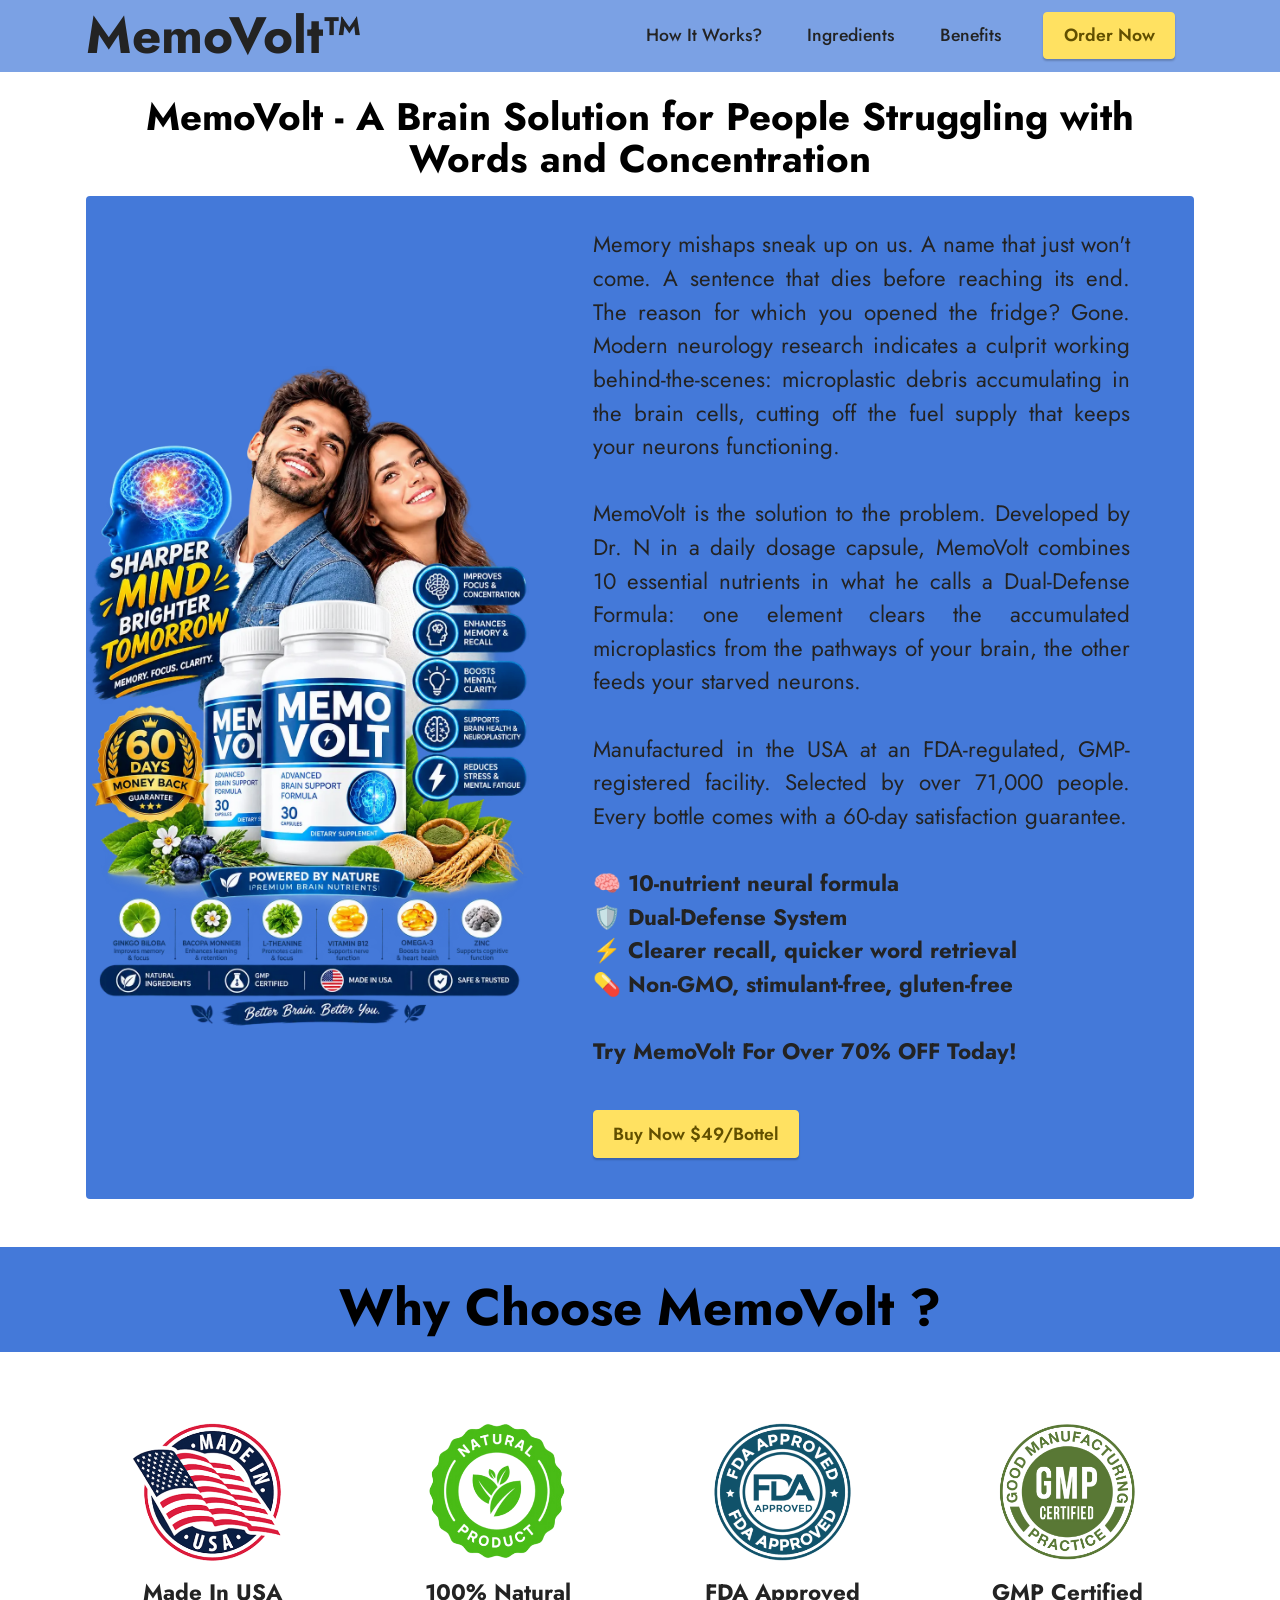
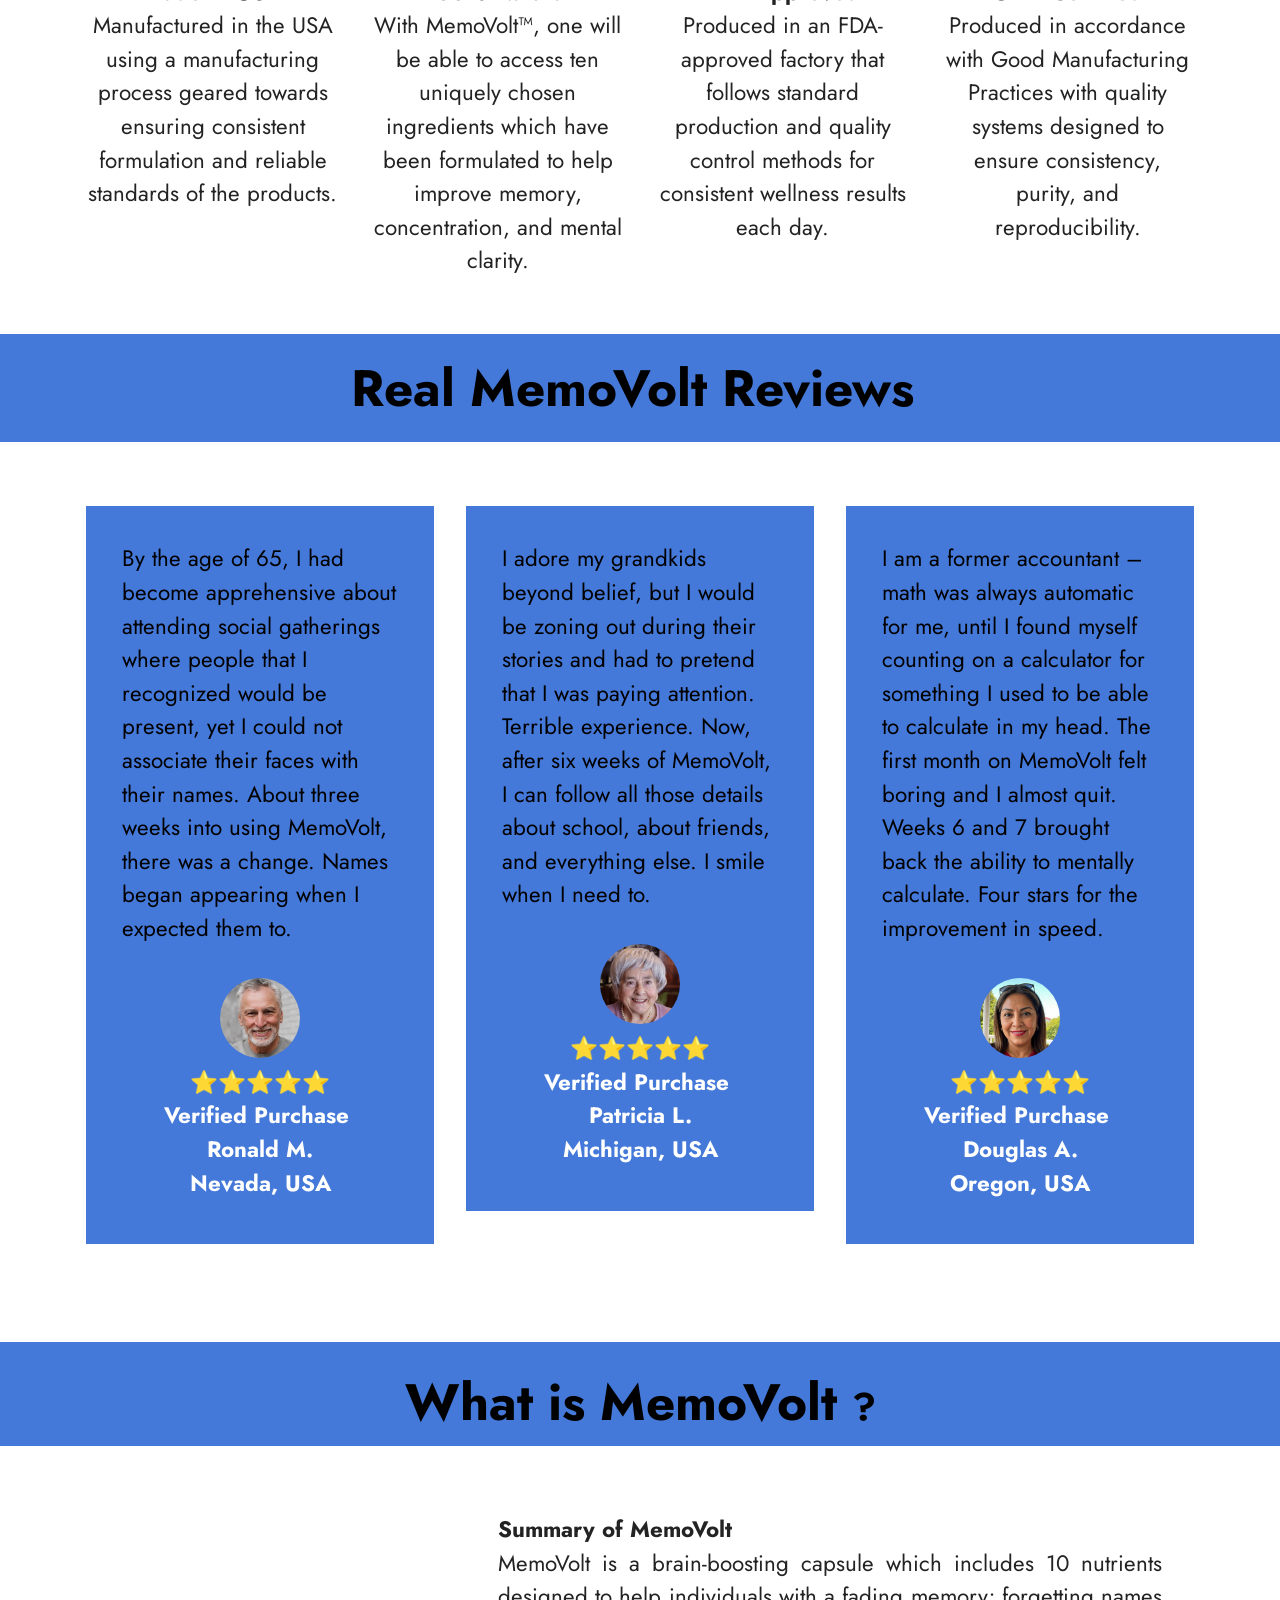
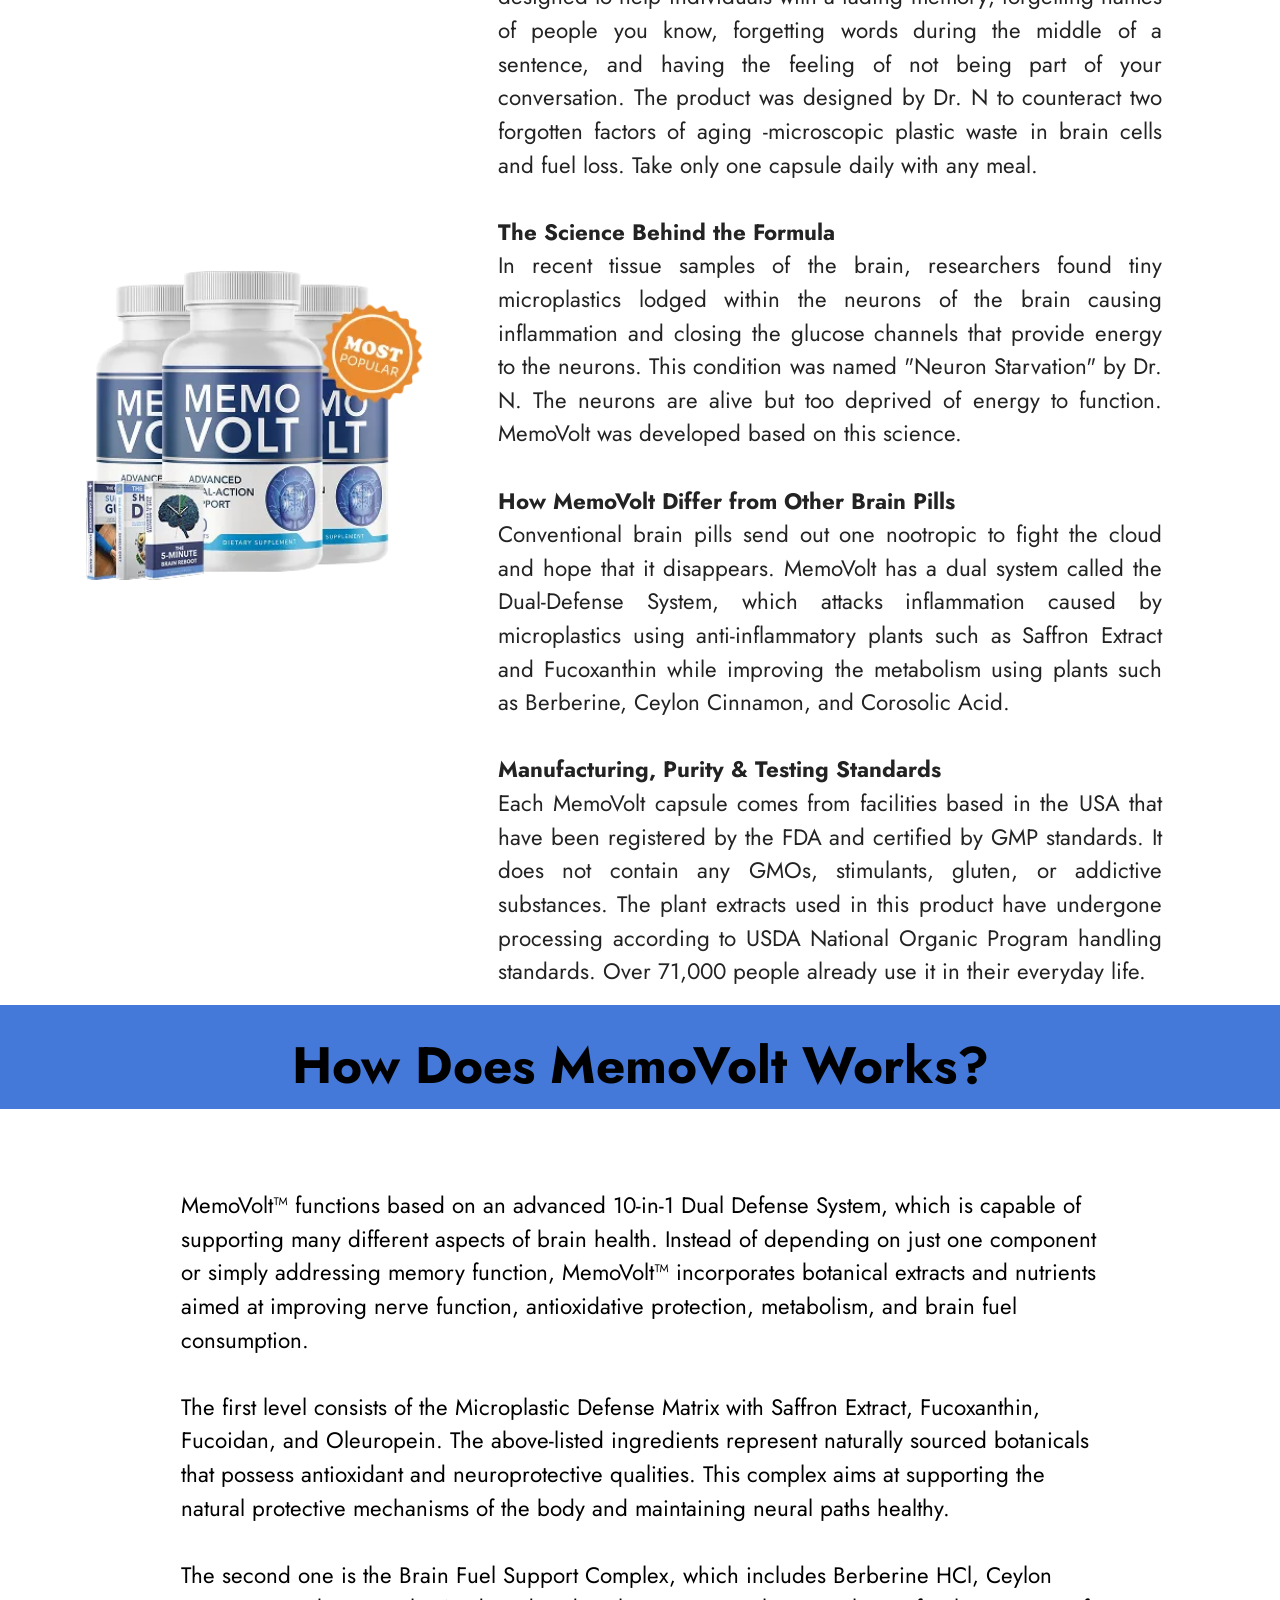
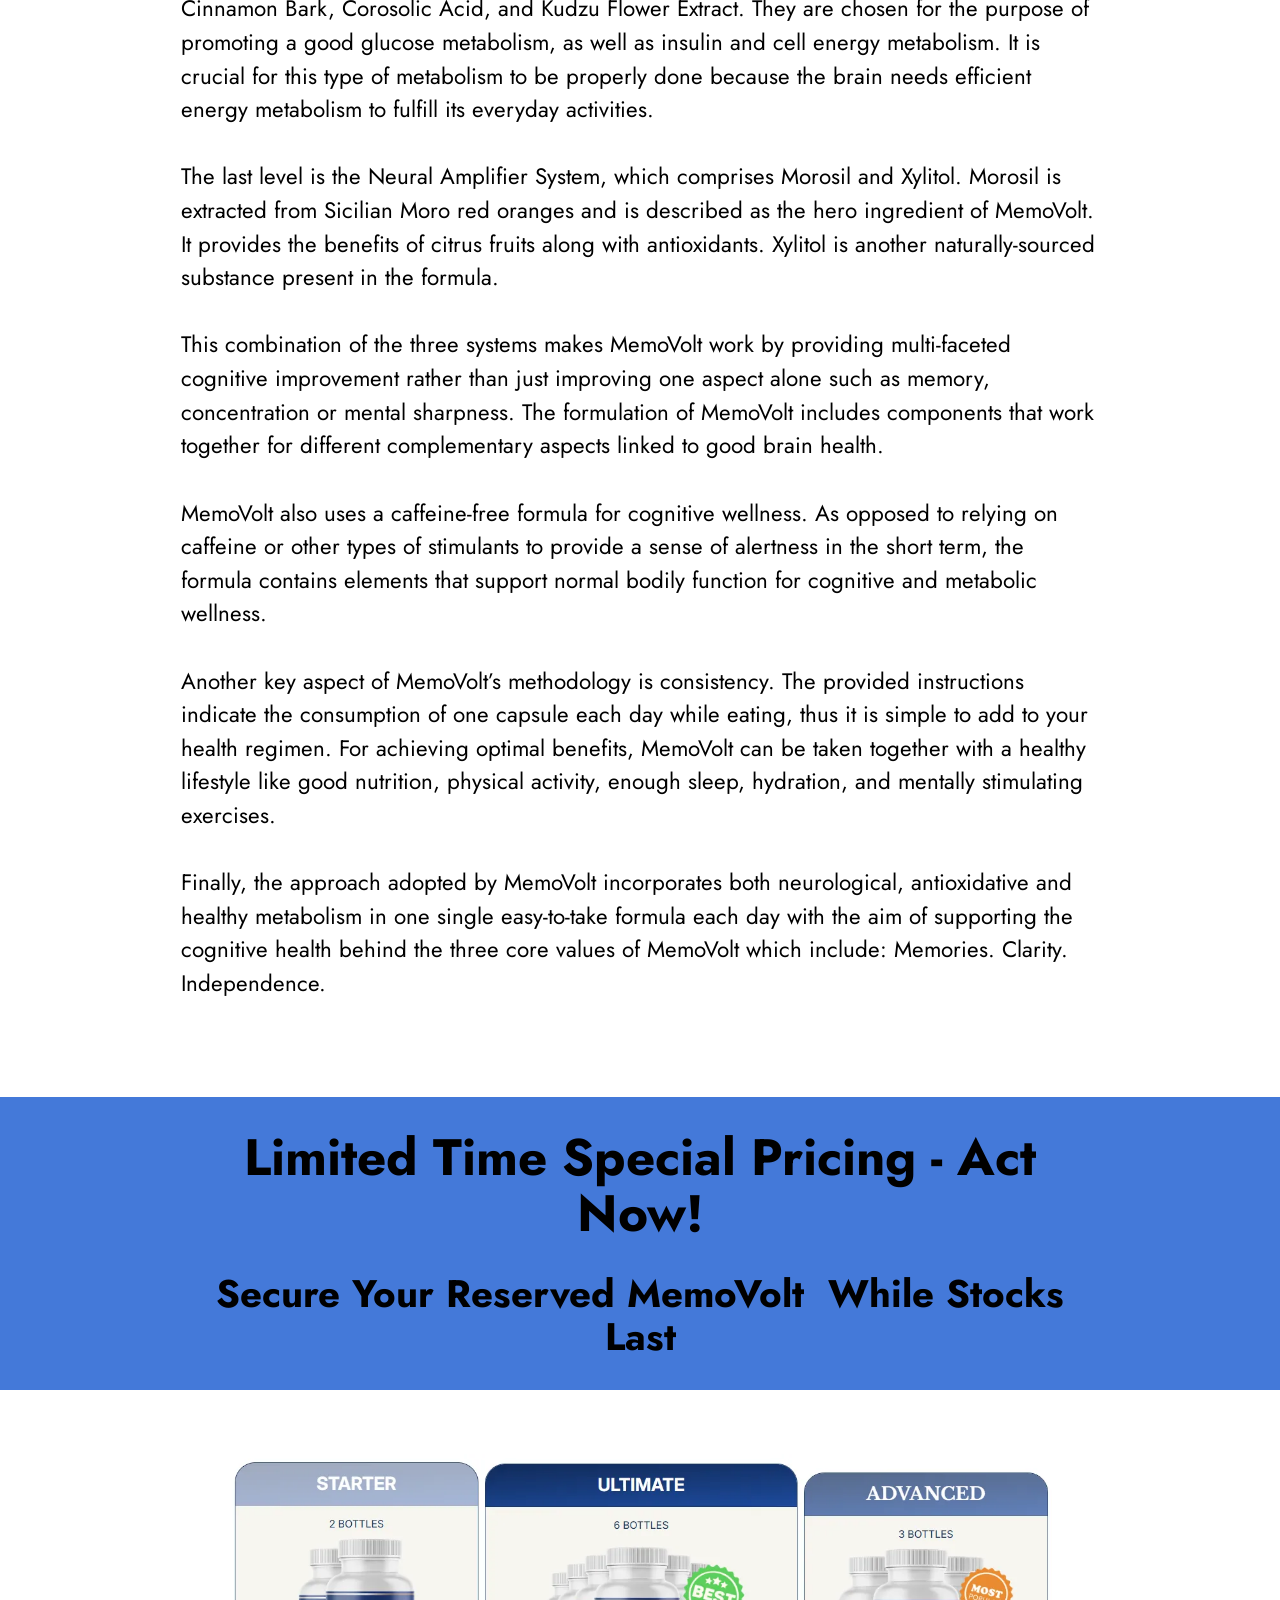
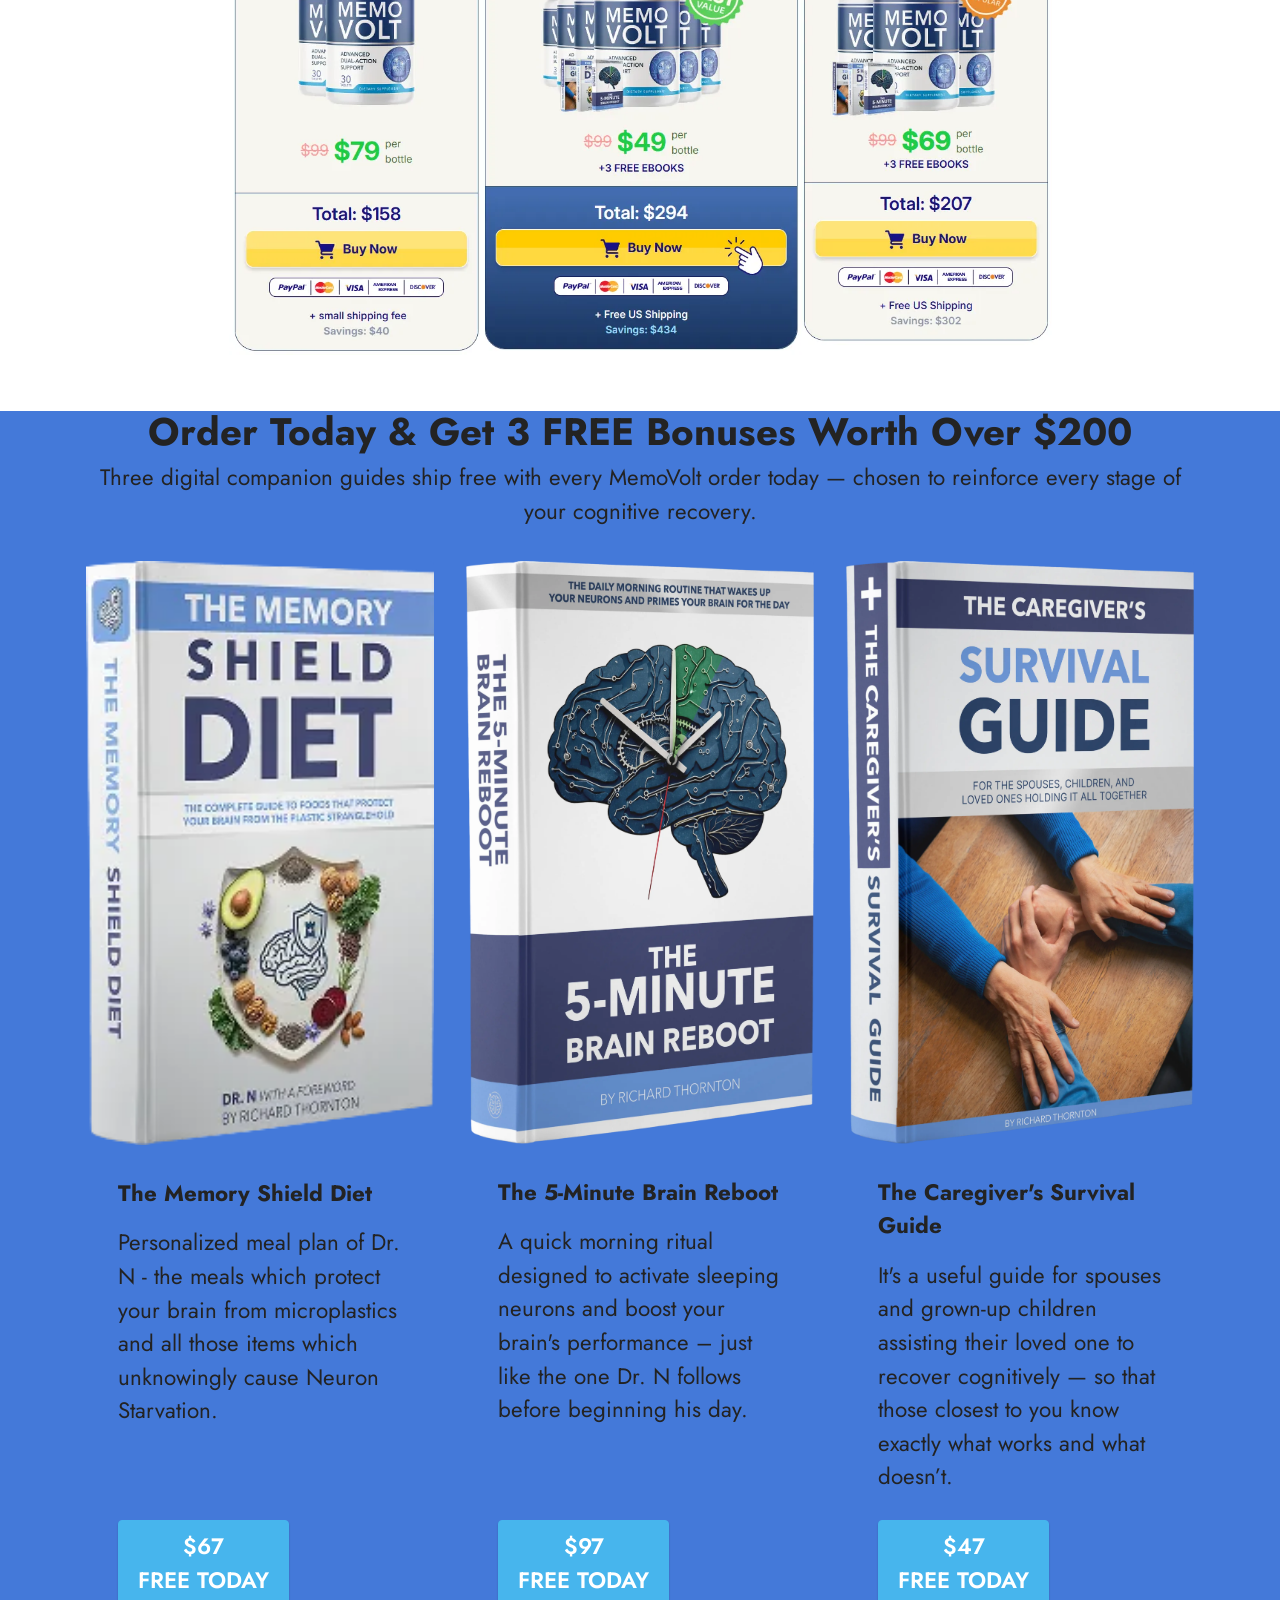
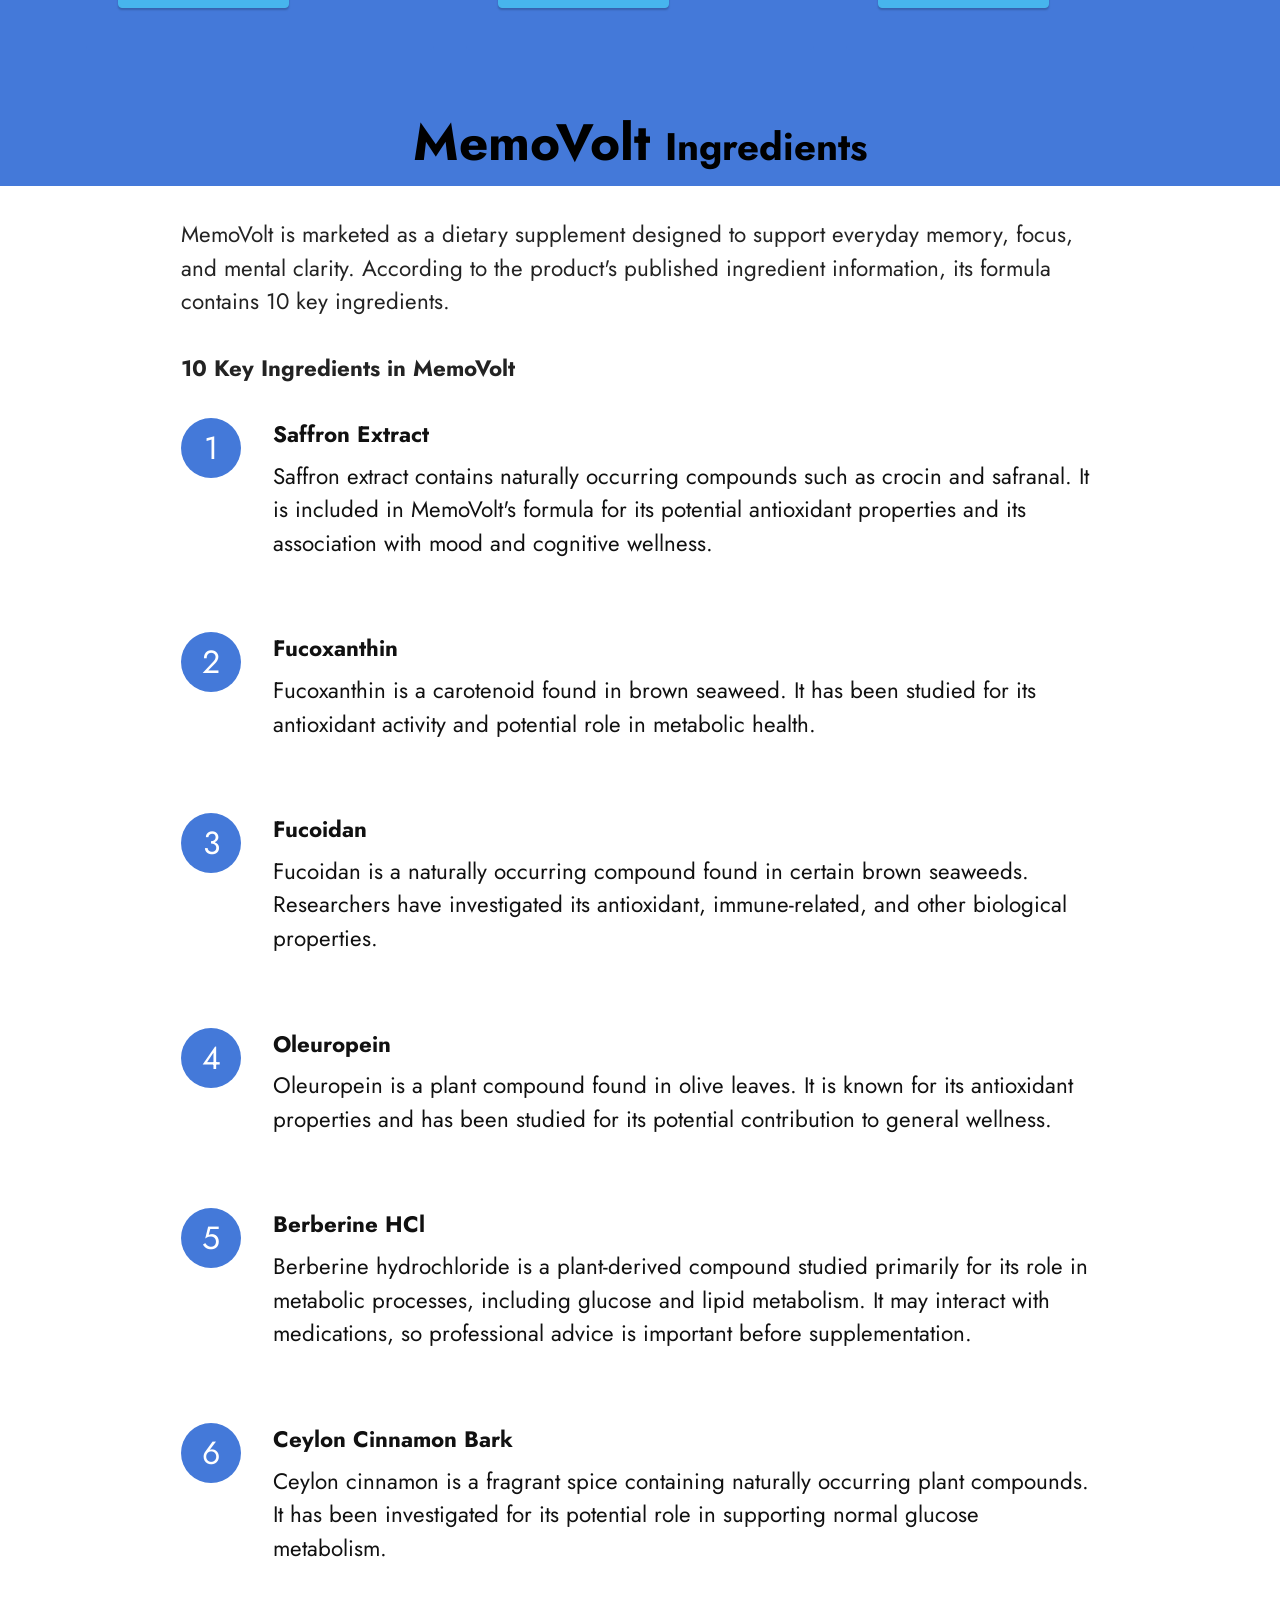
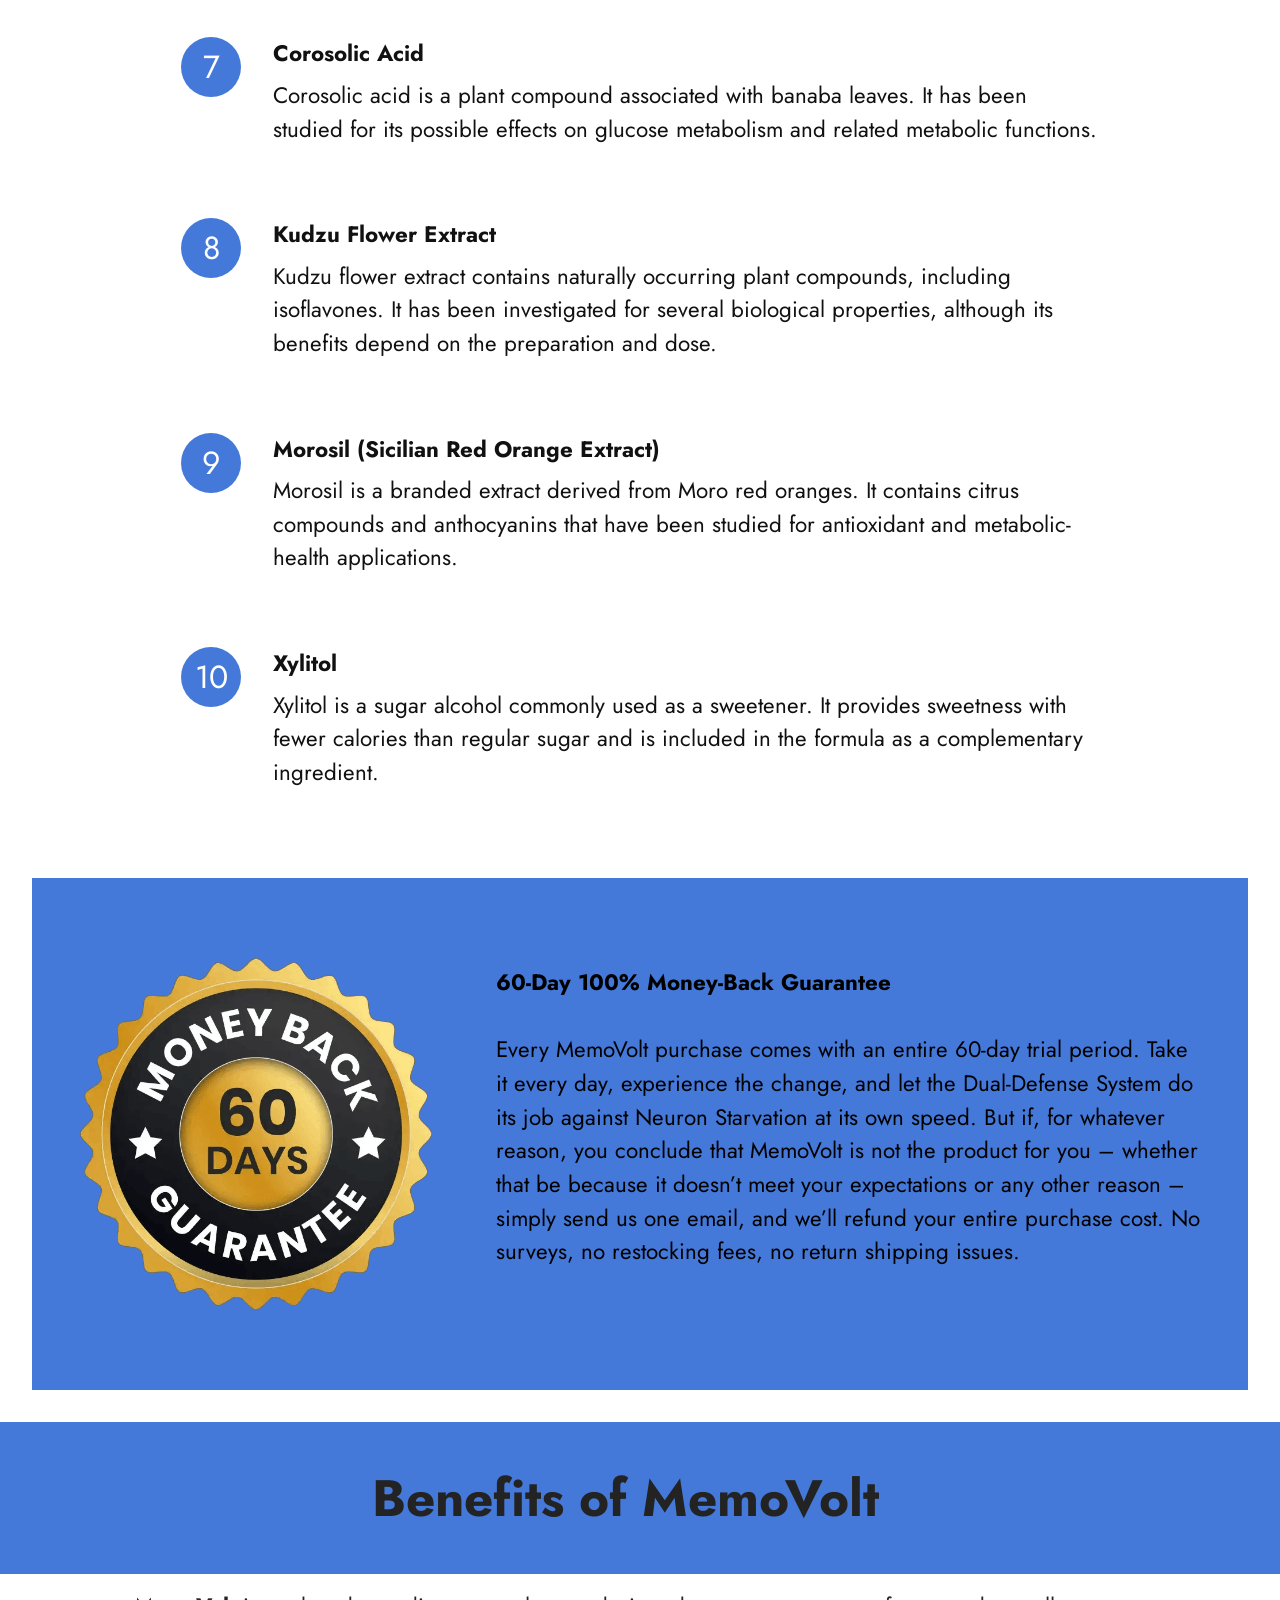
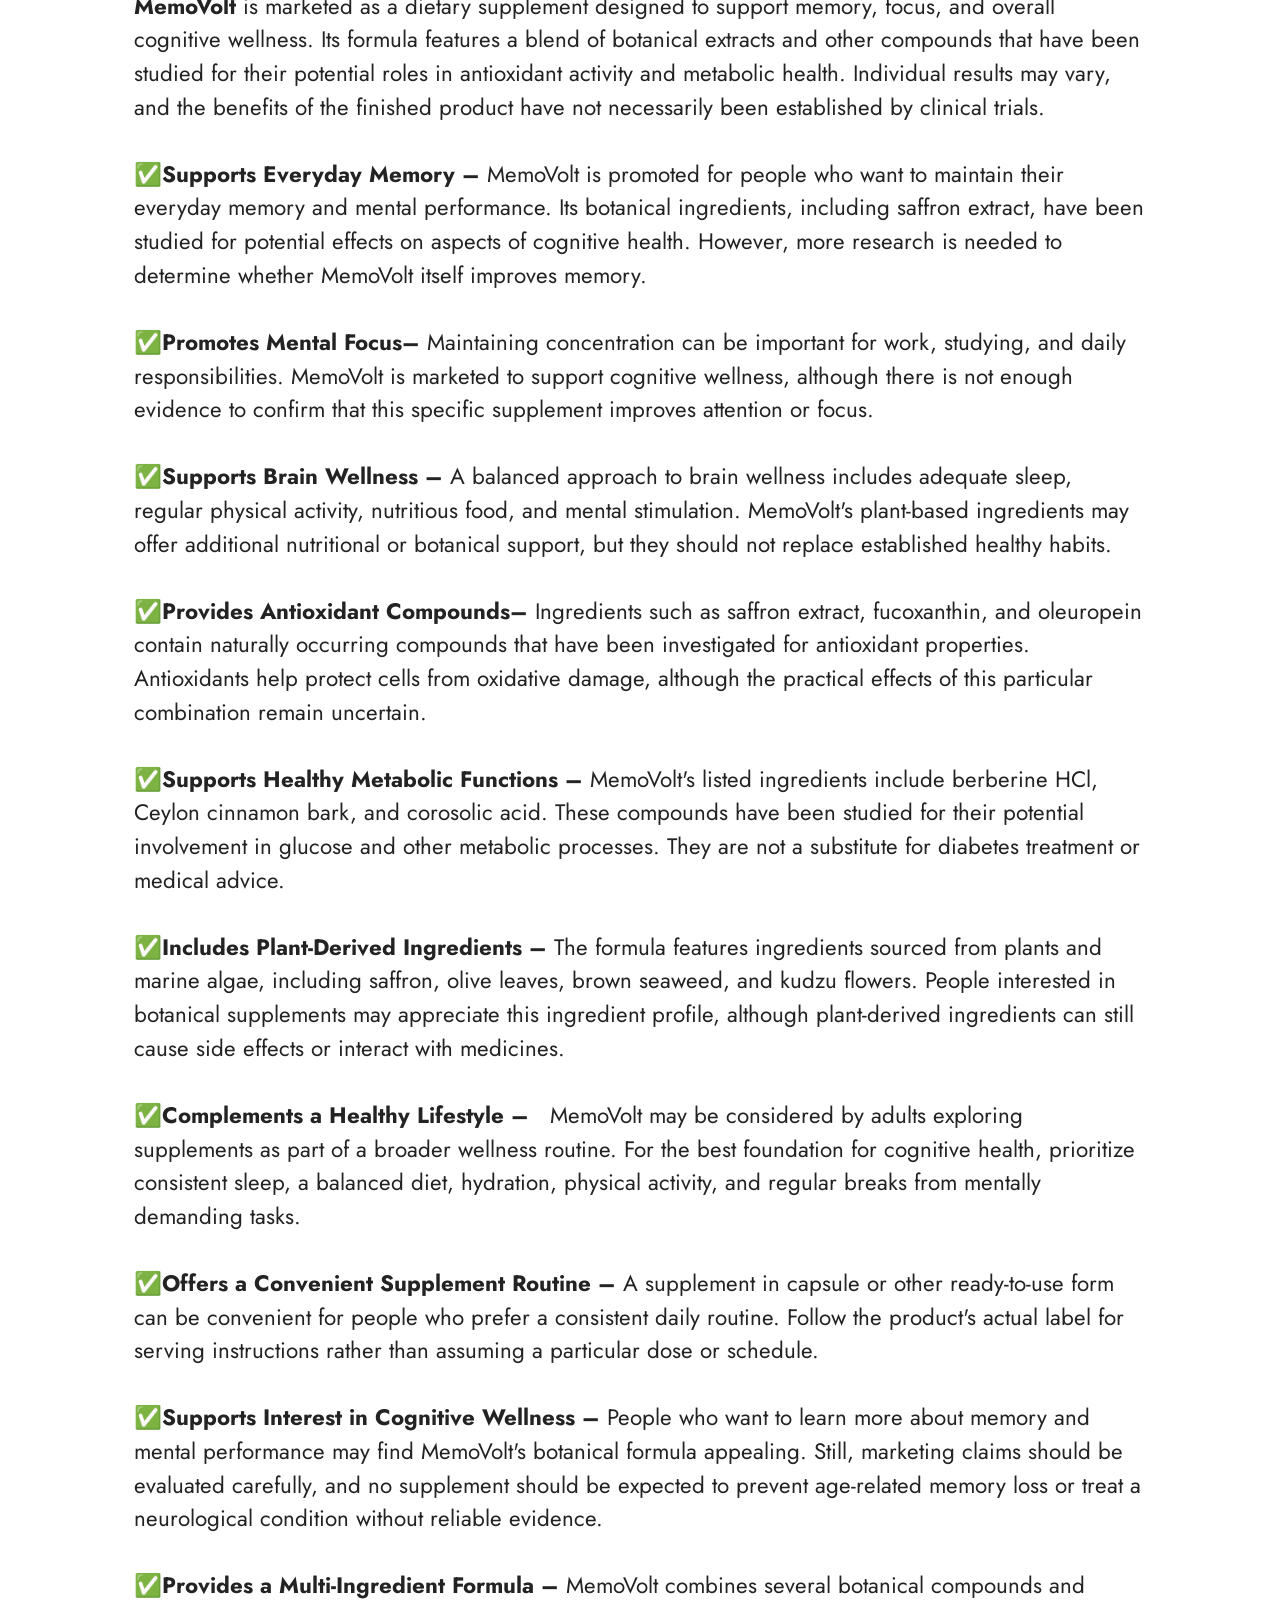
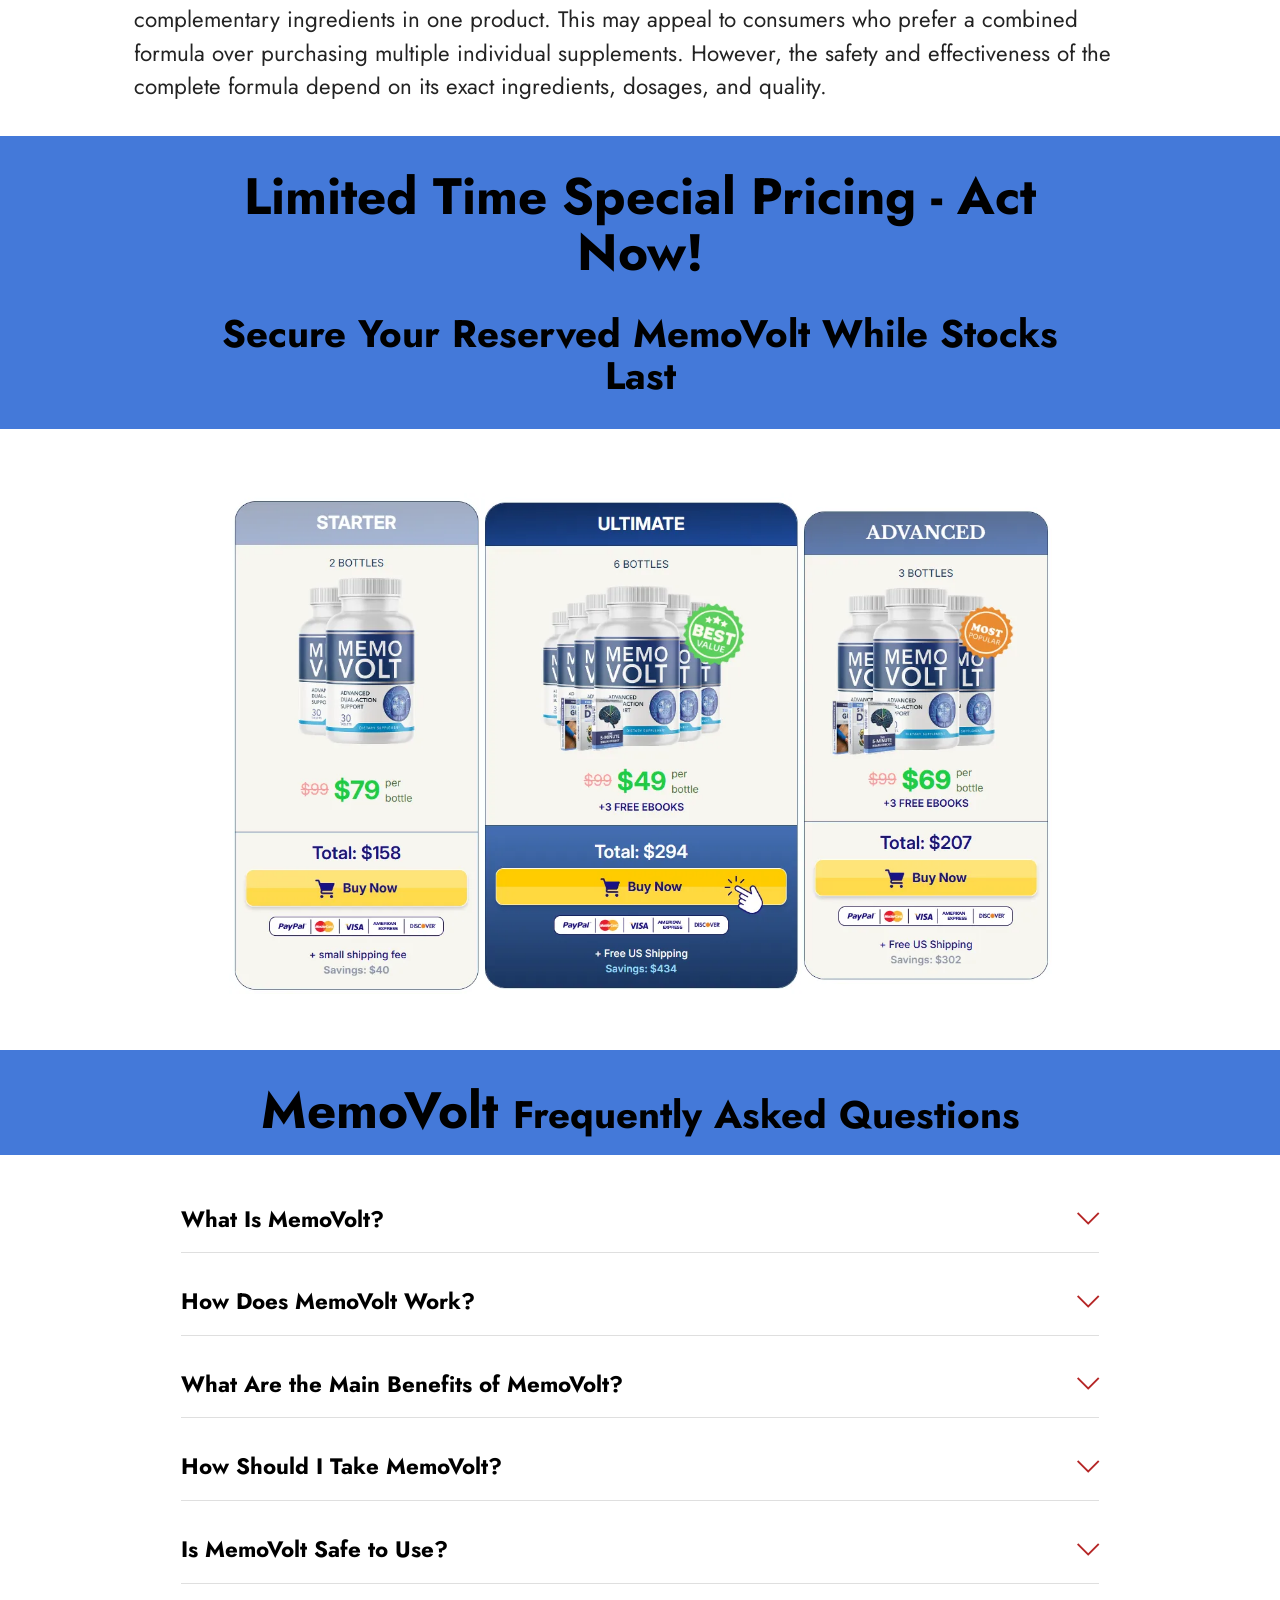
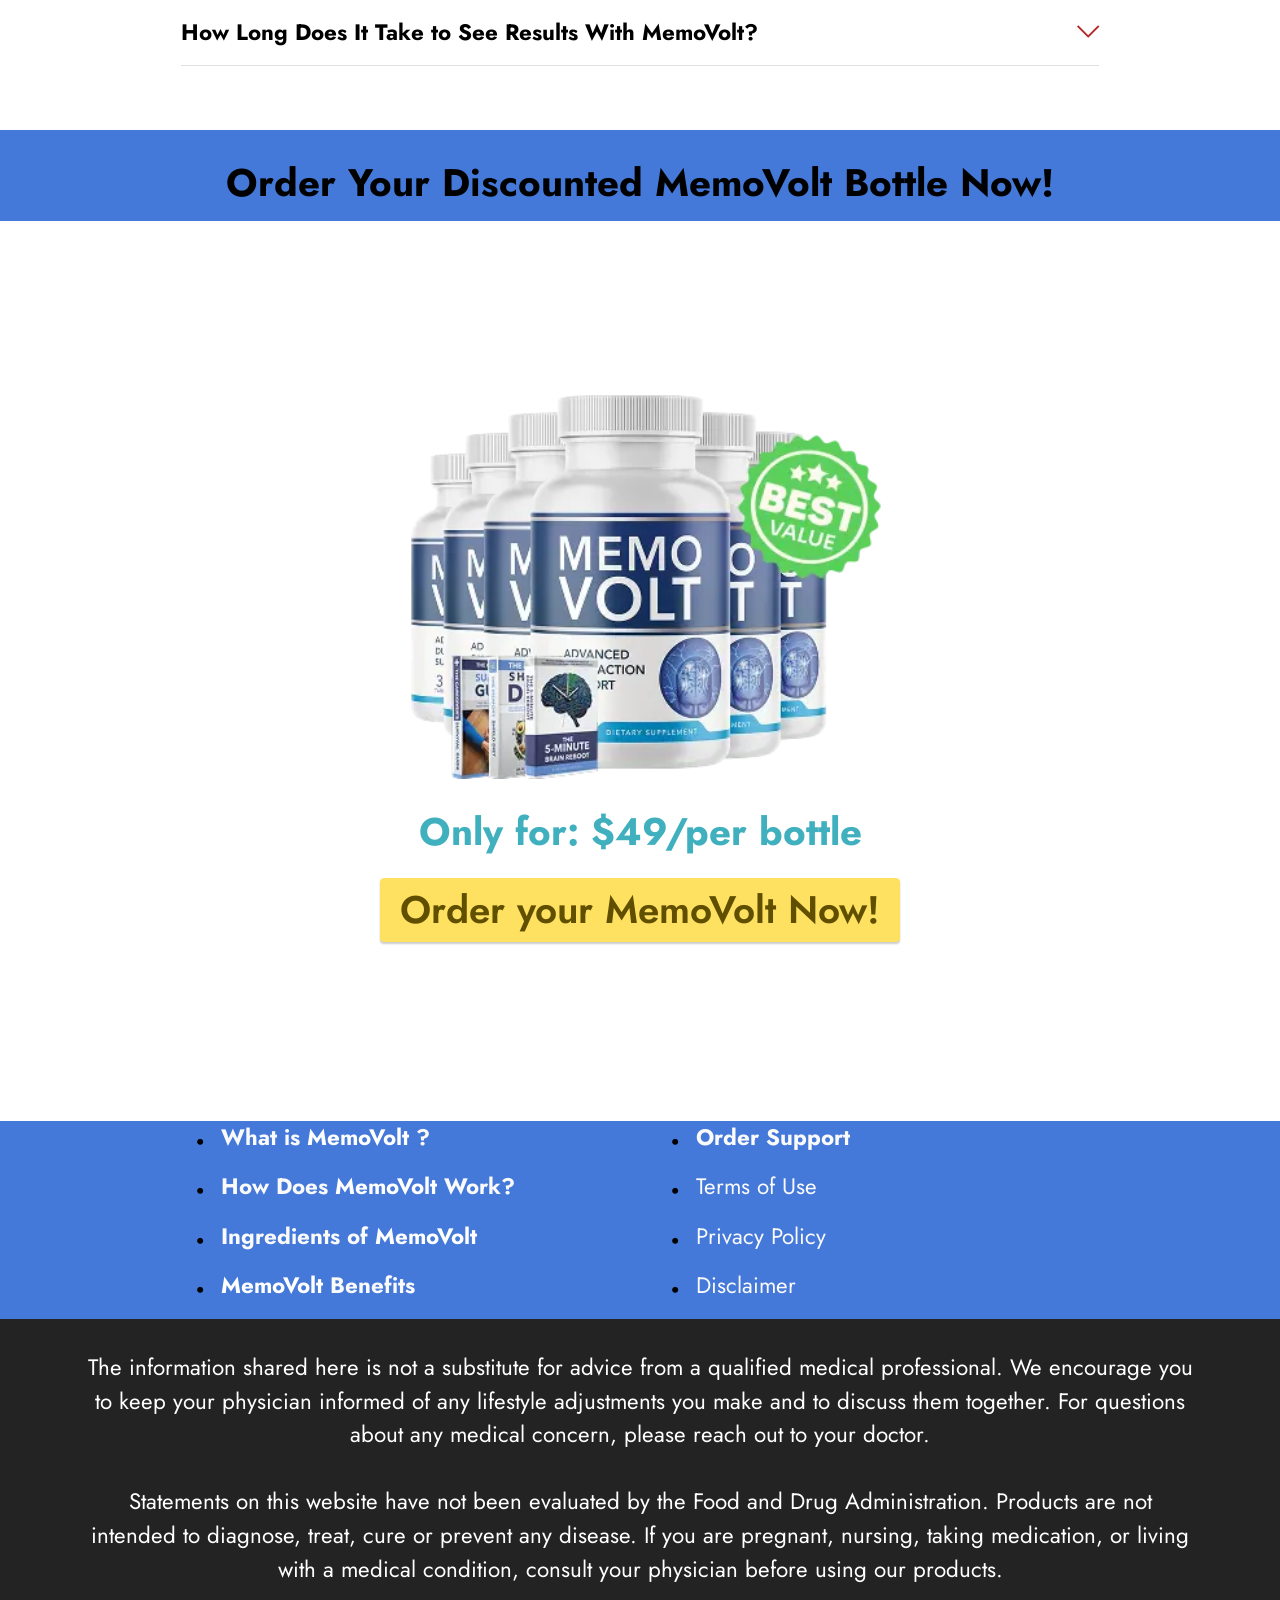
==== commit 7fd93218: "Update index.html" ====
--- a/index.html
+++ b/index.html
@@ -20,7 +20,8 @@
   <link rel="preload" href="https://fonts.googleapis.com/css?family=Jost:100,200,300,400,500,600,700,800,900,100i,200i,300i,400i,500i,600i,700i,800i,900i&display=swap" as="style" onload="this.onload=null;this.rel='stylesheet'">
   <noscript><link rel="stylesheet" href="https://fonts.googleapis.com/css?family=Jost:100,200,300,400,500,600,700,800,900,100i,200i,300i,400i,500i,600i,700i,800i,900i&display=swap"></noscript>
   <link rel="preload" as="style" href="assets/mobirise/css/mbr-additional.css?v=YZCwNM"><link rel="stylesheet" href="assets/mobirise/css/mbr-additional.css?v=YZCwNM" type="text/css">
-
+<meta name="msvalidate.01" content="E1C683F4EFB1ADD5ABCEF03F91AA41EB" />
+	<meta name="google-site-verification" content="4bTPPsSgGg9mrN9ppGhdz5BRyaK9BWV9diWJw_Lr8Sk" />
   
   
   
@@ -936,4 +937,4 @@
   
   
 </body>
-</html>+</html>
